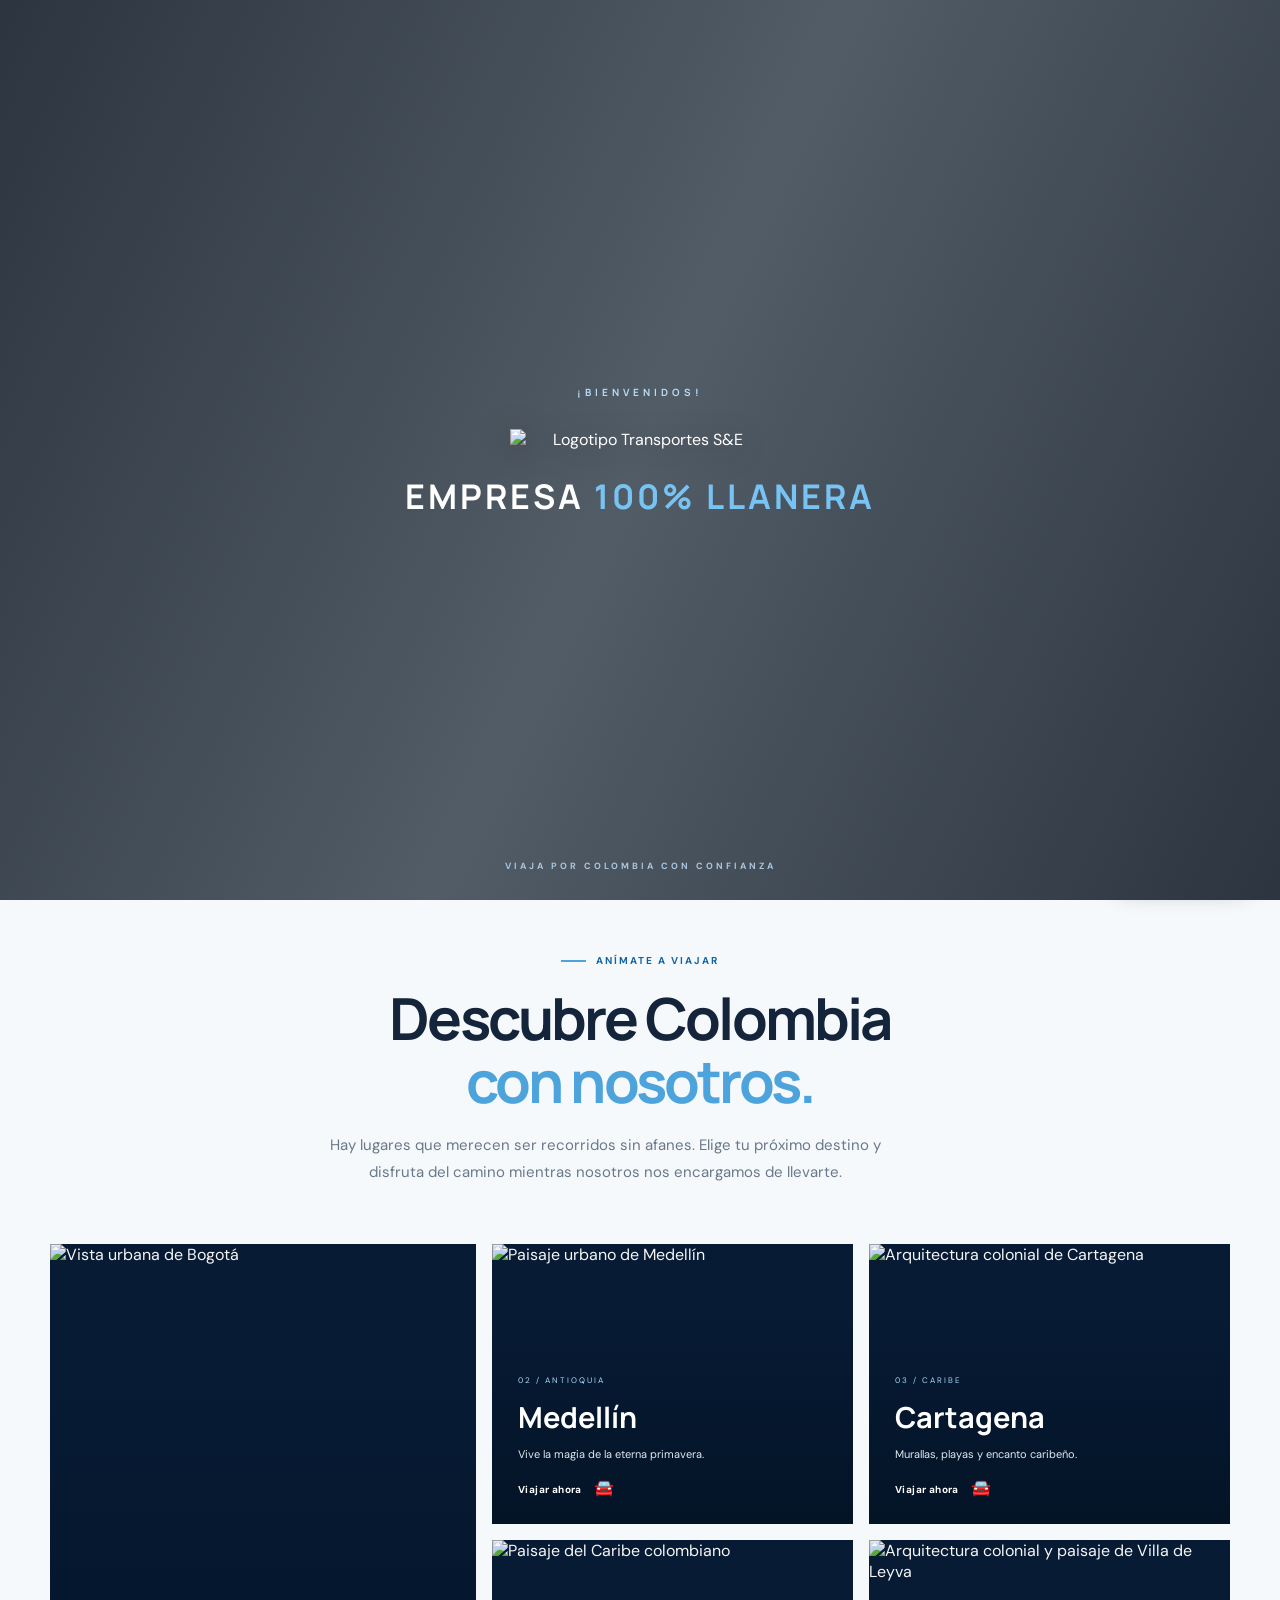
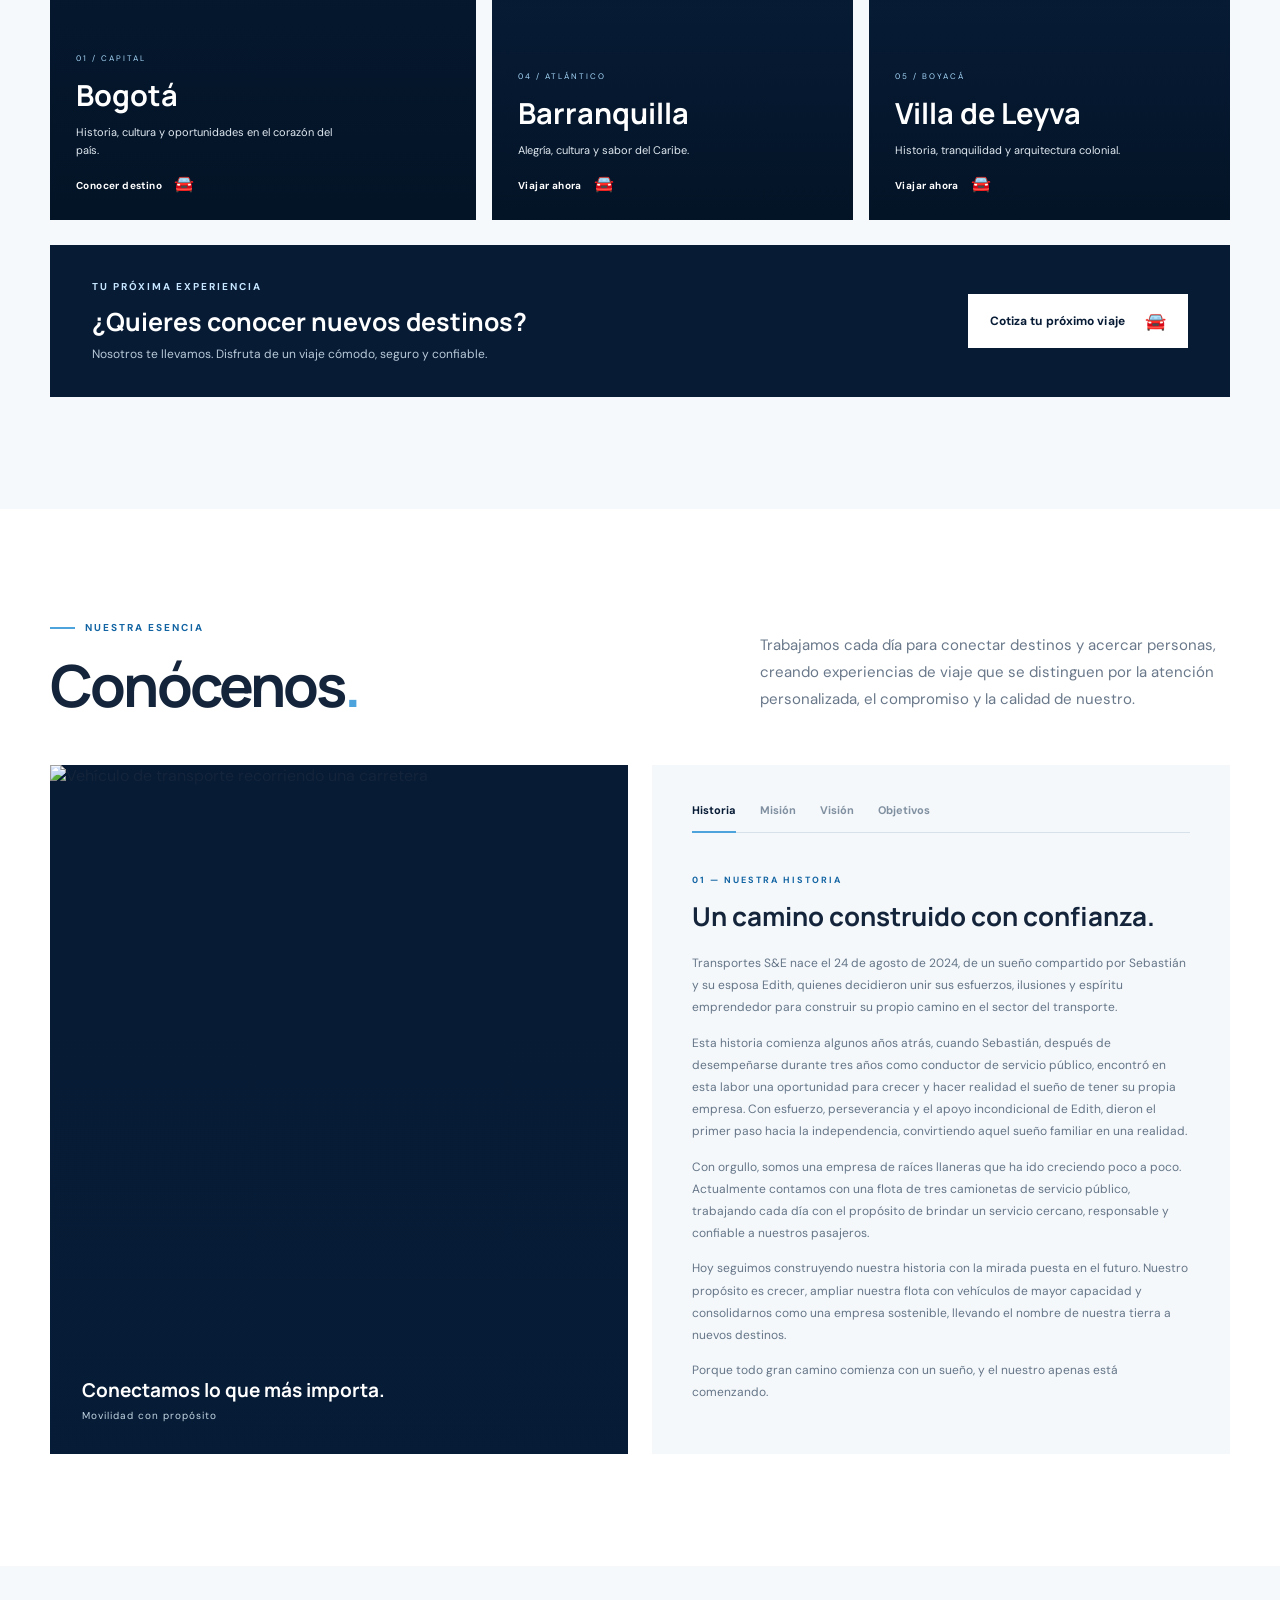
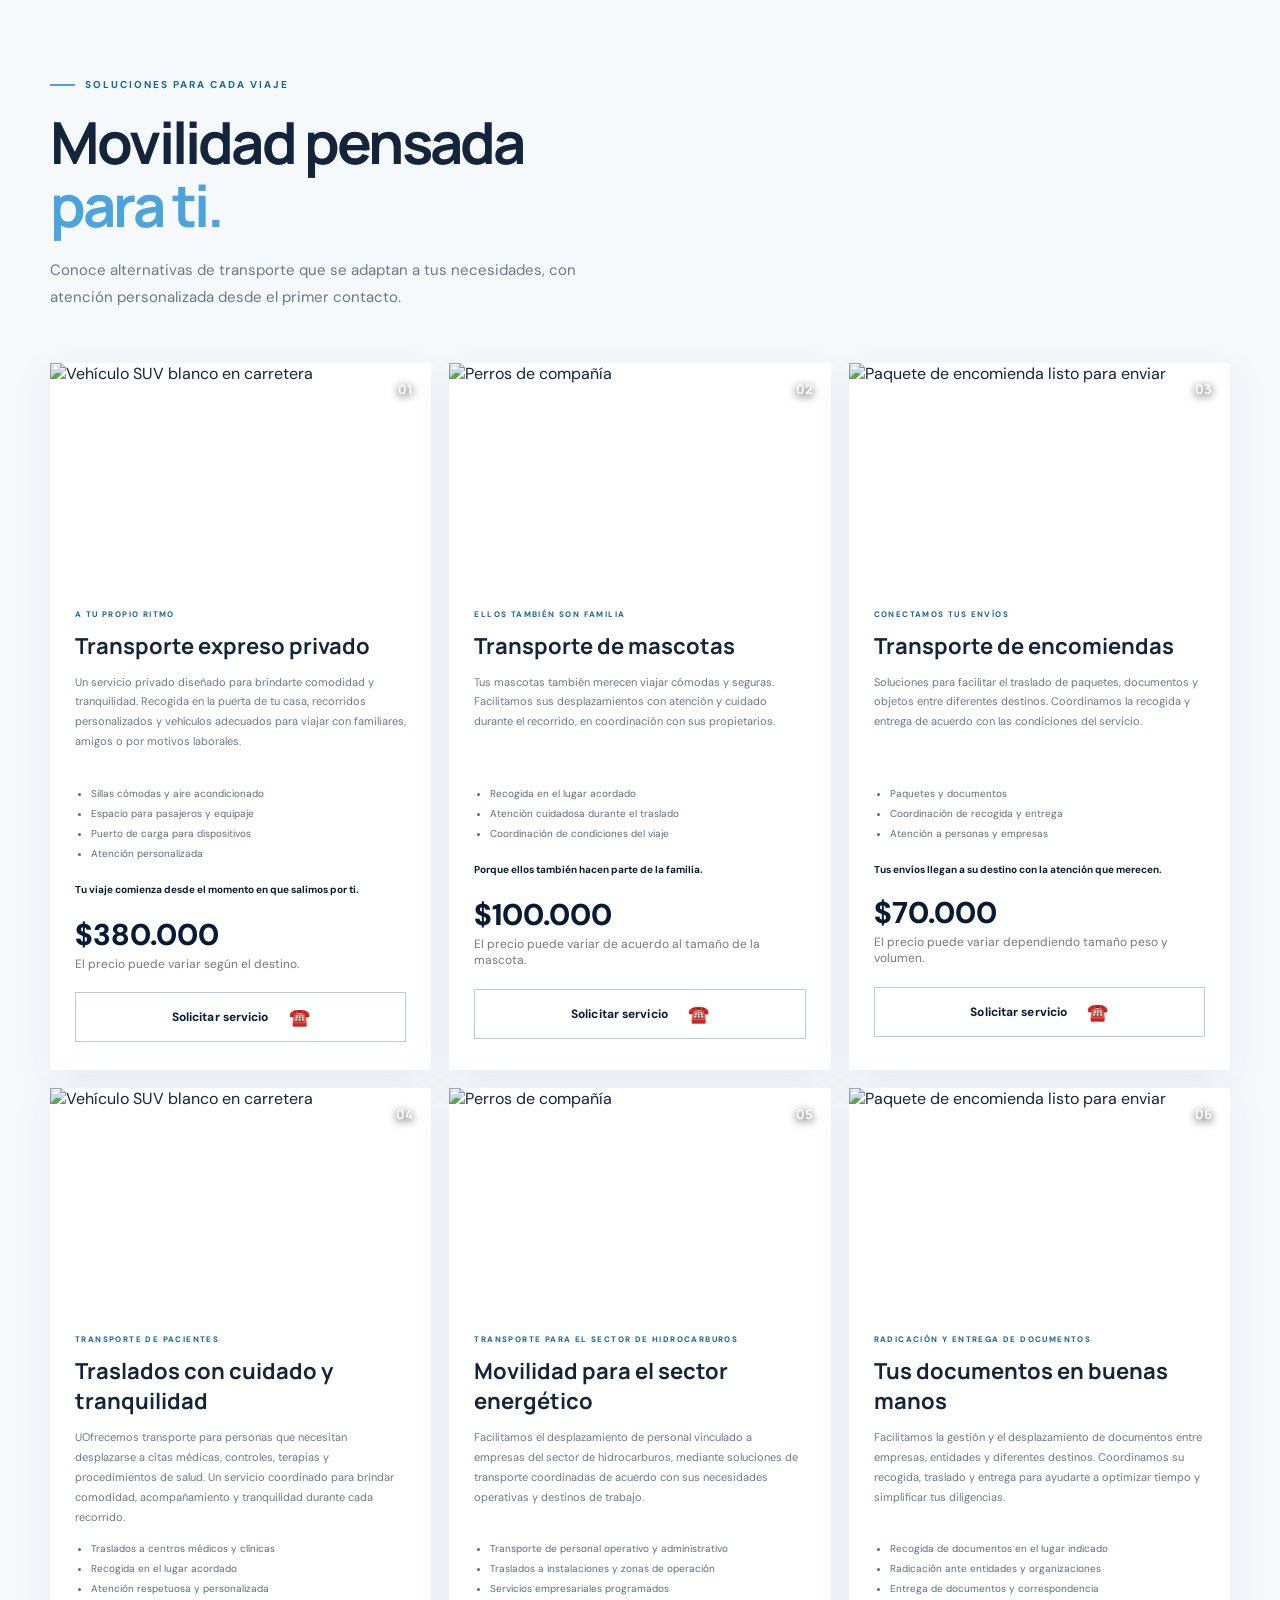
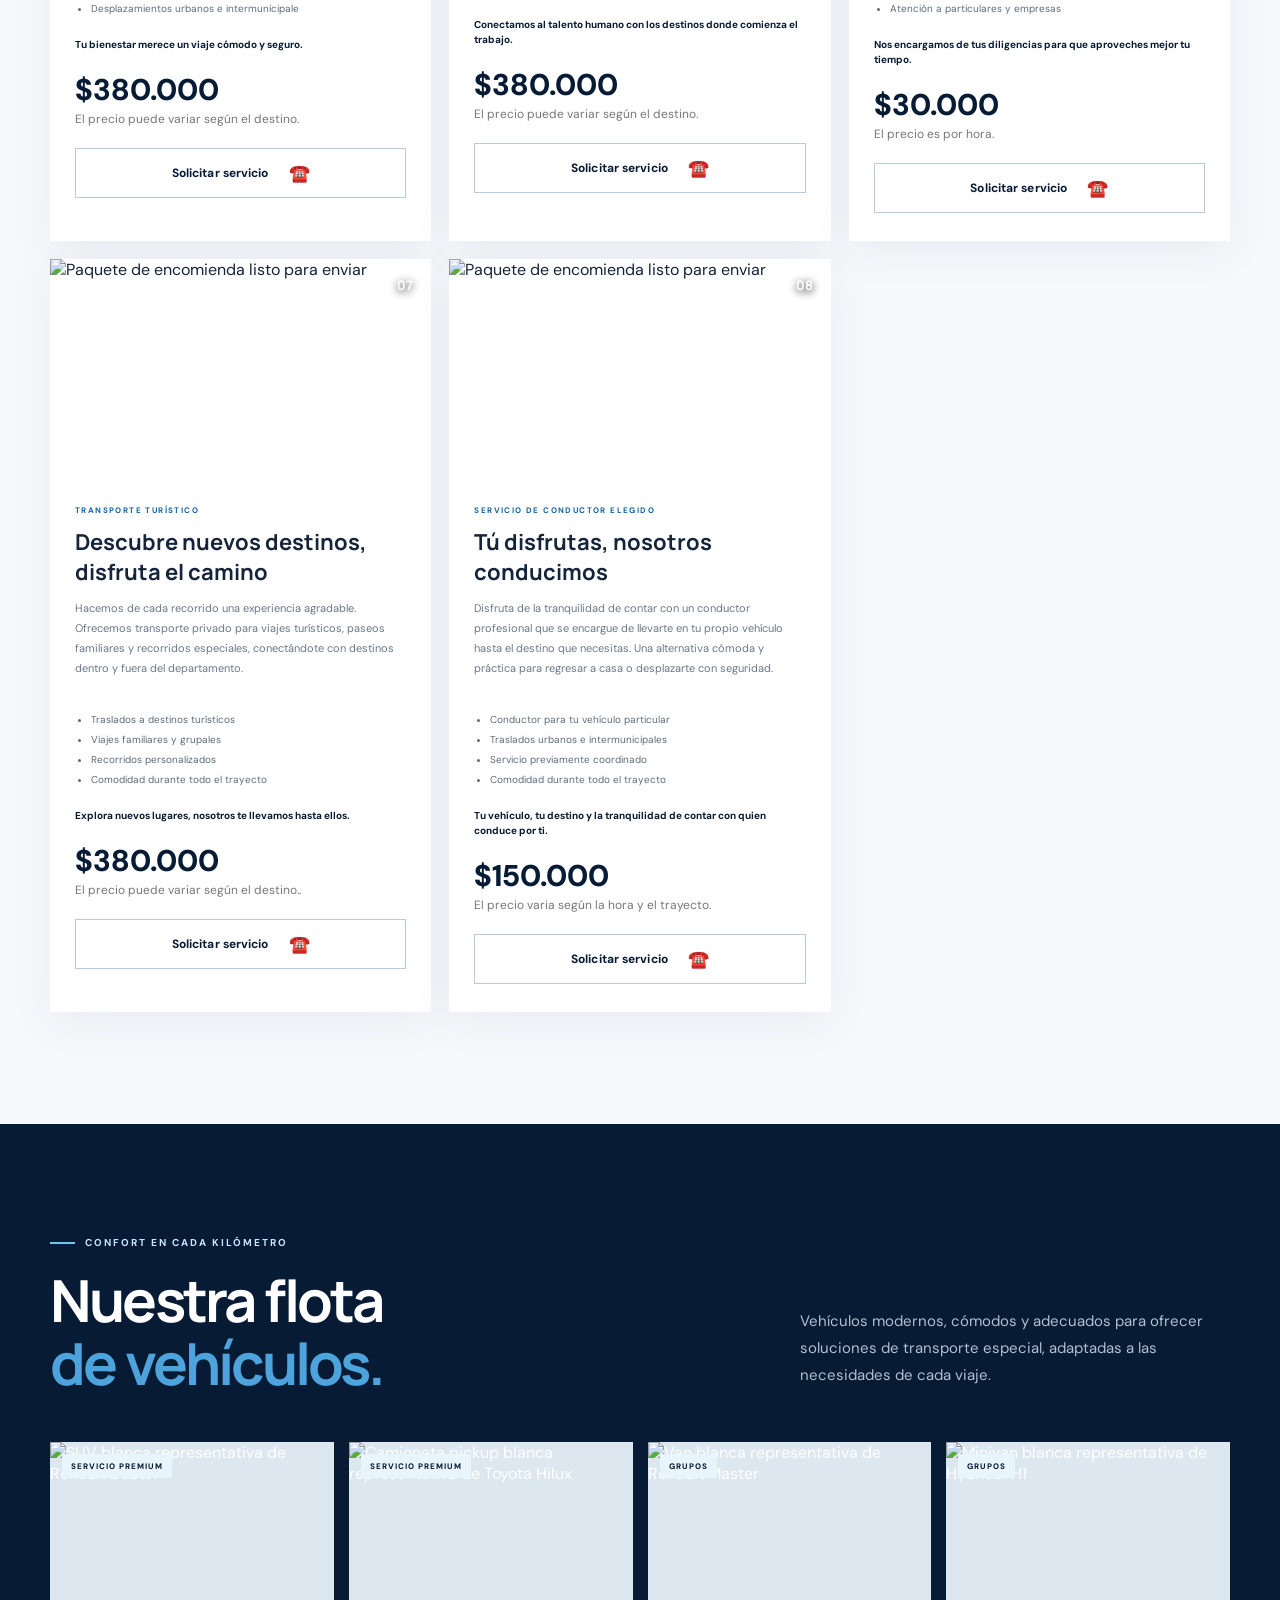
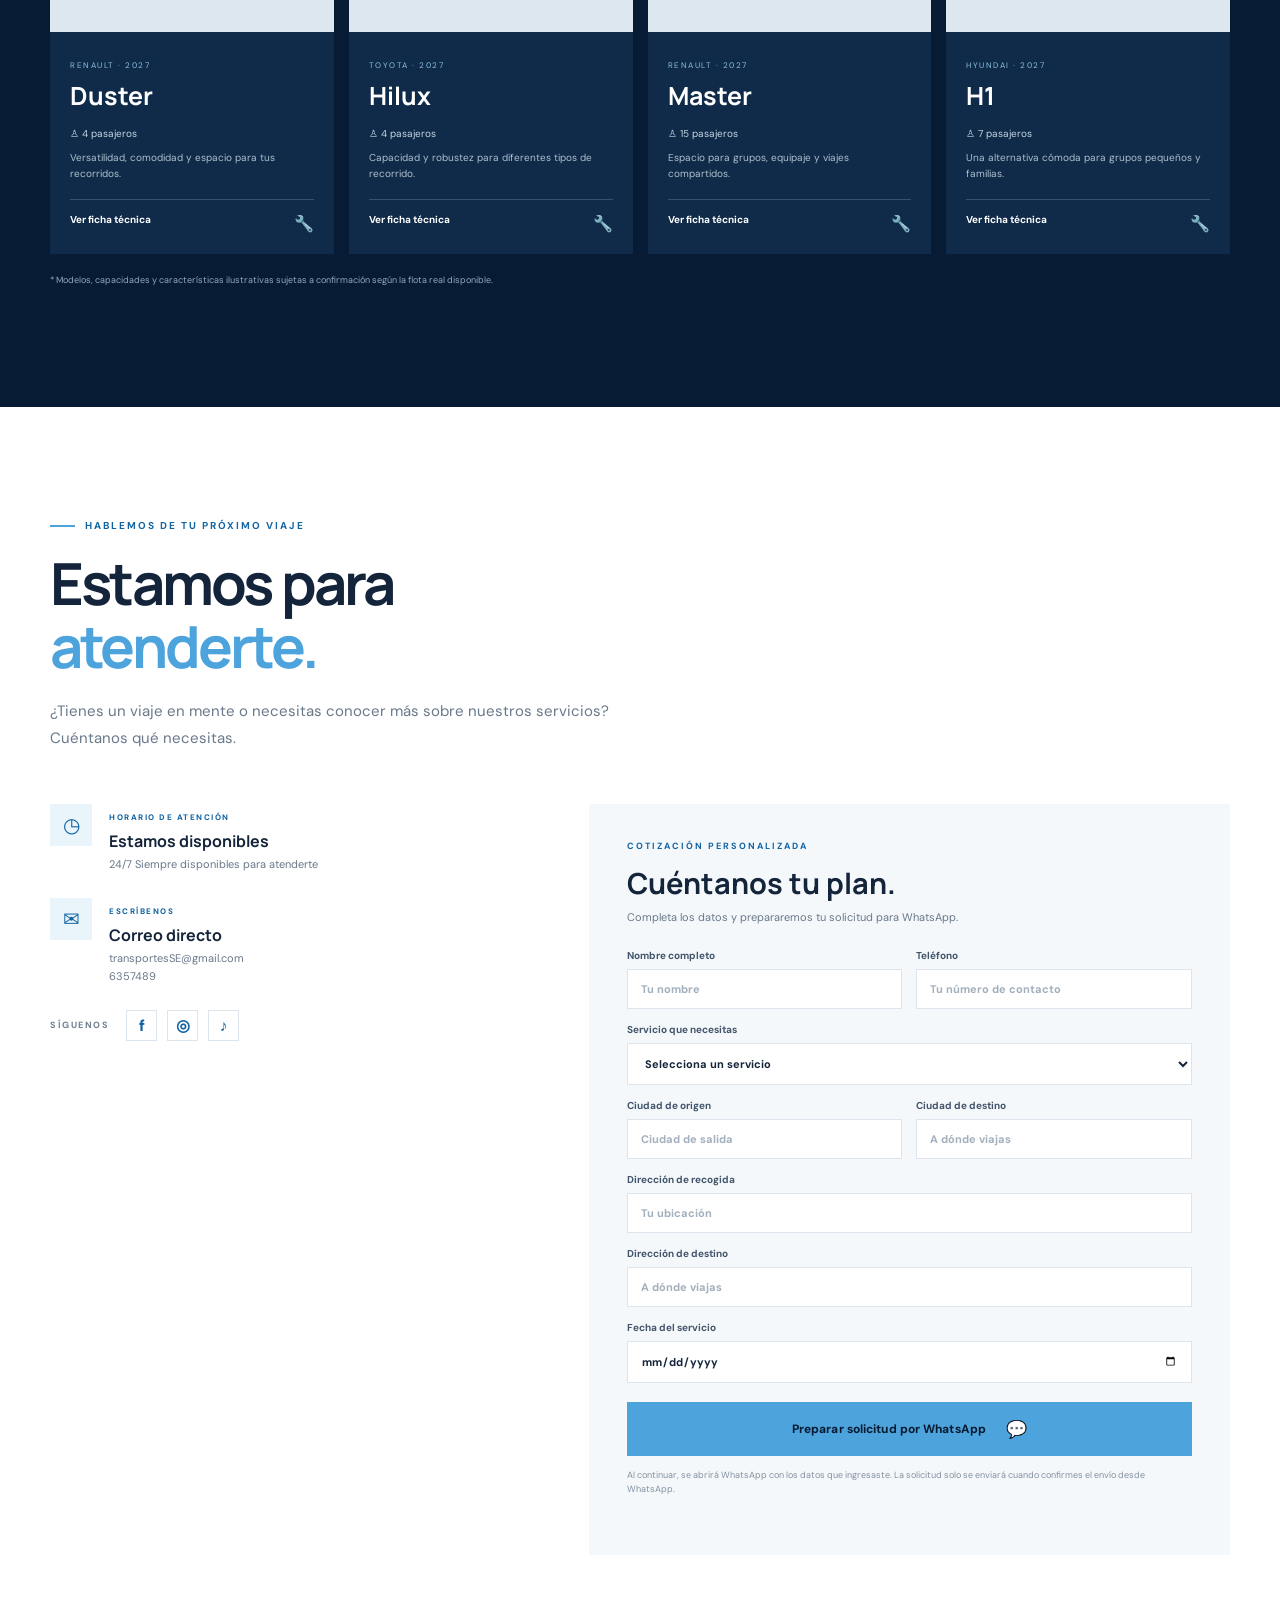
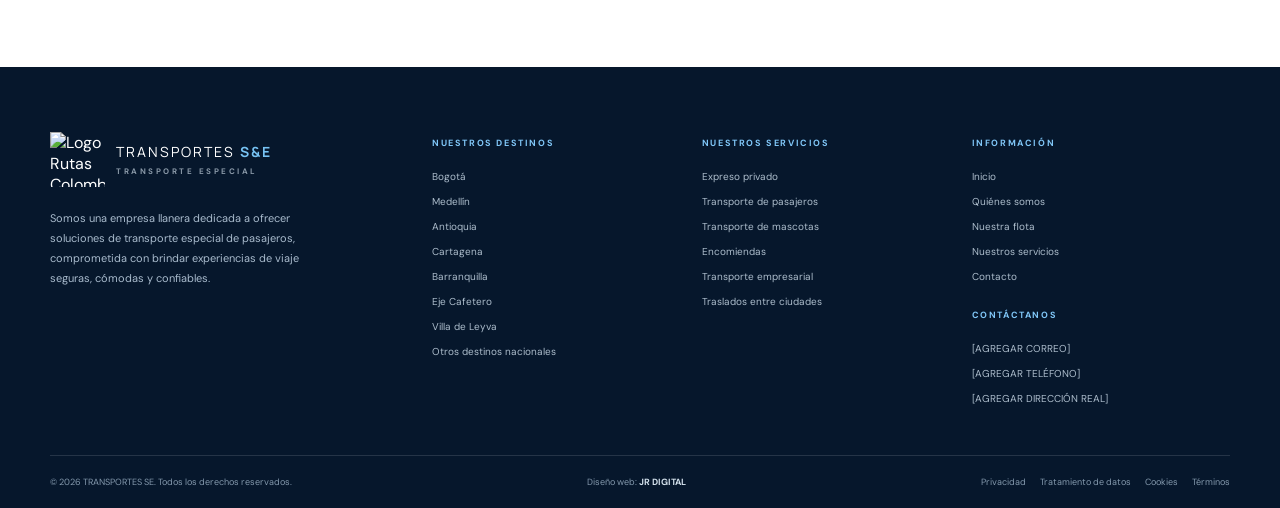
==== index.html @ a955494e "Update index.html" ====
<!DOCTYPE html>
<html lang="es">
<head>
  <meta charset="UTF-8">
  <meta name="viewport" content="width=device-width, initial-scale=1.0">
  <meta name="description" content="Transporte especial de pasajeros en Colombia. Viaja con confianza, comodidad y seguridad.">
  <meta name="theme-color" content="#071b35">
  <title>Transporte S&E</title>
  <link rel="preconnect" href="https://fonts.googleapis.com">
  <link rel="preconnect" href="https://fonts.gstatic.com" crossorigin>
  <link href="https://fonts.googleapis.com/css2?family=DM+Sans:wght@400;500;600;700&family=Manrope:wght@400;500;600;700;800&display=swap" rel="stylesheet">
  <link rel="stylesheet" href="styles.css">
  <link rel="icon" type="image/png" href="https://xatimg.com/image/WVDgoiFvehLZ.png">
</head>
<body>


<!-- PANTALLA DE BIENVENIDA -->
<div class="welcome-screen" id="welcomeScreen" aria-label="Bienvenida">
    <div class="welcome-bg"></div>
    <div class="welcome-shade"></div>

    <div class="welcome-content">

        <span class="welcome-kicker">¡BIENVENIDOS!</span>

        <!-- LOGOTIPO DE LA EMPRESA -->
        <img
            src="https://xatimg.com/image/WVDgoiFvehLZ.png"
            alt="Logotipo Transportes S&E"
            class="welcome-logo"
        >

        <!-- IDENTIDAD EMPRESARIAL -->
        <h2 class="welcome-company">
            EMPRESA <b>100% LLANERA</b>
        </h2>

    </div>

    <div class="welcome-bottom">
        VIAJA POR COLOMBIA CON CONFIANZA
    </div>
</div>

  <header class="site-header">
    <a class="brand" href="#inicio" aria-label="Rutas Colombia, inicio">
      <img src="https://xatimg.com/image/WVDgoiFvehLZ.png" alt="Logo Transportes S&E"class="brand-logo">
      <span class="brand-name">TRASPORTES <b>S&E</b><small>Su elección para viajar seguro.</small></span>
    </a>
    <button class="menu-toggle" id="menuToggle" aria-label="Abrir menú" aria-expanded="false"><span></span><span></span><span></span></button>
    <nav class="main-nav" id="mainNav">
      <a href="#inicio" class="nav-link active">Inicio</a>
      <a href="#nosotros" class="nav-link">Quiénes somos</a>
      <a href="#servicios" class="nav-link">Tipos de servicios</a>
      <a href="#vehiculos" class="nav-link">Tipos de vehículos</a>
      <a href="#contacto" class="nav-link nav-contact">Contacto <span>↗</span></a>
    </nav>
  </header>

  <main>
    <!-- HERO / INICIO -->
    <section class="page-section hero-section" id="inicio">
      
      <div class="hero-image hero-image-one"></div>

<div class="hero-image hero-image-two"></div><div class="hero-overlay"></div>

      <div class="container hero-content reveal">

        <div class="eyebrow light"><span></span> TU VIAJE COMIENZA AQUÍ</div>

        <h1>Tu camino,<br><em>nuestra responsabilidad.</em></h1>

        <p class="hero-lead">Siempre en ruta.</p>

        <p class="hero-copy">Ofrecemos soluciones de transporte especial puerta a puerta para empresas, 
          familias, grupos y viajeros. Conectamos destinos en Colombia brindando comodidad, seguridad y 
          un servicio personalizado, donde cada viaje comienza con una buena atención y la confianza de 
          estar en buenas manos.</p>

        <div class="hero-actions">
          <a class="btn btn-primary" href="#destinos">Conoce nuestros destinos <span>🔎</span></a>
          <a class="btn btn-glass" href="#contacto">Solicita tu servicio</a>
        </div>
        <div class="hero-trust"><span>🫱🏻‍🫲🏼</span> Servicio personalizado <span>🛣️</span> Viajes nacionales <span>📞</span> Atención cercana</div>
      </div>
      <a class="scroll-cue" href="#destinos"><span></span> DESCUBRE MÁS</a>
    </section>

    <!-- DESTINOS -->
    <section class="section destinations-section" id="destinos">
      <div class="container">
        <div class="section-heading centered reveal">
          <div class="eyebrow"><span></span> ANÍMATE A VIAJAR</div>
          <h2>Descubre Colombia<br><em>con nosotros.</em></h2>
          <p>Hay lugares que merecen ser recorridos sin afanes. Elige tu próximo destino y disfruta del camino mientras nosotros nos encargamos de llevarte.</p>
        </div>
        <div class="destination-grid">
          <article class="destination-card tall reveal">
            <img src="https://xatimg.com/image/Zziz6USW870R.jpg" alt="Vista urbana de Bogotá" loading="lazy">
            <div class="destination-shade"></div><div class="destination-info"><span>01 / CAPITAL</span><h3>Bogotá</h3><p>Historia, cultura y oportunidades en el corazón del país.</p><button class="text-link quote-destination" data-destination="Bogotá">Conocer destino <b>🚘</b></button></div>
          </article>
          <article class="destination-card reveal">
            <img src="https://xatimg.com/image/Mh7Zdm8WbF4F.png" alt="Paisaje urbano de Medellín" loading="lazy">
            <div class="destination-shade"></div><div class="destination-info"><span>02 / ANTIOQUIA</span><h3>Medellín</h3><p>Vive la magia de la eterna primavera.</p><button class="text-link quote-destination" data-destination="Medellín">Viajar ahora <b>🚘</b></button></div>
          </article>
          <article class="destination-card reveal">
            <img src="https://xatimg.com/image/1W4Td0bIsSRa.jpg" alt="Arquitectura colonial de Cartagena" loading="lazy">
            <div class="destination-shade"></div><div class="destination-info"><span>03 / CARIBE</span><h3>Cartagena</h3><p>Murallas, playas y encanto caribeño.</p><button class="text-link quote-destination" data-destination="Cartagena">Viajar ahora <b>🚘</b></button></div>
          </article>
          <article class="destination-card reveal">
            <img src="https://xatimg.com/image/2CeBm29fE4Ci.jpg" alt="Paisaje del Caribe colombiano" loading="lazy">
            <div class="destination-shade"></div><div class="destination-info"><span>04 / ATLÁNTICO</span><h3>Barranquilla</h3><p>Alegría, cultura y sabor del Caribe.</p><button class="text-link quote-destination" data-destination="Barranquilla">Viajar ahora <b>🚘</b></button></div>
          </article>
          <article class="destination-card reveal">
            <img src="https://xatimg.com/image/del5YVvgX8Ok.jpg" alt="Arquitectura colonial y paisaje de Villa de Leyva" loading="lazy">
            <div class="destination-shade"></div><div class="destination-info"><span>05 / BOYACÁ</span><h3>Villa de Leyva</h3><p>Historia, tranquilidad y arquitectura colonial.</p><button class="text-link quote-destination" data-destination="Villa de Leyva">Viajar ahora <b>🚘</b></button></div>
          </article>
        </div>
        <div class="destination-cta reveal"><div><span class="eyebrow light">TU PRÓXIMA EXPERIENCIA</span><h3>¿Quieres conocer nuevos destinos?</h3><p>Nosotros te llevamos. Disfruta de un viaje cómodo, seguro y confiable.</p></div><a class="btn btn-white" href="#contacto">Cotiza tu próximo viaje <span>🚘</span></a></div>
      </div>
    </section>

    <!-- QUIENES SOMOS -->
    <section class="section about-section" id="nosotros">
      <div class="container">
        <div class="about-top reveal">
          <div><div class="eyebrow"><span></span> NUESTRA ESENCIA</div><h2>Conócenos<span class="blue-dot">.</span></h2></div>
          <p>Trabajamos cada día para conectar destinos y acercar personas, creando experiencias de viaje que se distinguen por la atención personalizada, el compromiso y la calidad de nuestro.</p>
        </div>
        <div class="about-layout">
          <div class="about-photo reveal"><img src="https://xatimg.com/image/7KNiLnvp2cQC.jpg" alt="Vehículo de transporte recorriendo una carretera" loading="lazy"><div class="photo-caption"><b>Conectamos lo que más importa.</b><span>Movilidad con propósito</span></div></div>
          <div class="about-panel reveal">
            <div class="tab-list" role="tablist" aria-label="Información de la empresa">
              <button class="about-tab active" data-tab="historia" role="tab" aria-selected="true">Historia</button>
              <button class="about-tab" data-tab="mision" role="tab" aria-selected="false">Misión</button>
              <button class="about-tab" data-tab="vision" role="tab" aria-selected="false">Visión</button>
              <button class="about-tab" data-tab="objetivos" role="tab" aria-selected="false">Objetivos</button>
            </div>
            <div class="tab-content" id="aboutContent" aria-live="polite">
              <span class="content-index">01 — NUESTRA HISTORIA</span><h3>Un camino construido con confianza.</h3>
              <p>

<p>Transportes S&E nace el 24 de agosto de 2024, de un sueño compartido por Sebastián y su esposa Edith, quienes
   decidieron unir sus esfuerzos, ilusiones y espíritu emprendedor para construir su propio camino en el sector del transporte.</p>

<p>Esta historia comienza algunos años atrás, cuando Sebastián, después de desempeñarse durante tres años como
   conductor de servicio público, encontró en esta labor una oportunidad para crecer y hacer realidad el sueño de tener su propia empresa.
    Con esfuerzo, perseverancia y el apoyo incondicional de Edith, dieron el primer paso hacia la independencia, convirtiendo aquel sueño familiar en una realidad.</p>

<p>Con orgullo, somos una empresa de raíces llaneras que ha ido creciendo poco a poco. Actualmente contamos con una flota de tres camionetas 
  de servicio público, trabajando cada día con el propósito de brindar un servicio cercano, responsable y confiable a nuestros pasajeros.</p>

<p>Hoy seguimos construyendo nuestra historia con la mirada puesta en el futuro. Nuestro propósito es crecer, ampliar nuestra flota con
   vehículos de mayor capacidad y consolidarnos como una empresa sostenible, llevando el nombre de nuestra tierra a nuevos destinos.</p>


<p>Porque todo gran camino comienza con un sueño, y el nuestro apenas está comenzando.</p>
              
        </div>
      </div>
    </section>

    <!-- SERVICIOS -->
    <section class="section services-section" id="servicios">
      <div class="container">
        <div class="section-heading reveal"><div class="eyebrow"><span></span> SOLUCIONES PARA CADA VIAJE</div><h2>Movilidad pensada<br><em>para ti.</em></h2><p>Conoce alternativas de transporte que se adaptan a tus necesidades, con atención personalizada desde el primer contacto.</p></div>
        <div class="service-grid">


          <!-- Transporte expreso privado --> 
          <article class="service-card reveal">
            <div class="service-image">
            <img src="https://xatimg.com/image/3UiVpe23JPLN.jpg" alt="Vehículo SUV blanco en carretera" loading="lazy">
            <span class="service-number">01</span></div><div class="service-body">
            <span class="eyebrow">A TU PROPIO RITMO</span>
            <h3>Transporte expreso privado</h3>
            <p>Un servicio privado diseñado para brindarte comodidad y tranquilidad. Recogida en la puerta de tu casa, 
              recorridos personalizados y vehículos adecuados para viajar con familiares, amigos o por motivos laborales.</p><ul>
            <li>Sillas cómodas y aire acondicionado</li>
            <li>Espacio para pasajeros y equipaje</li>
            <li>Puerto de carga para dispositivos</li>
            <li>Atención personalizada</li>
            </ul><b class="service-phrase">Tu viaje comienza desde el momento en que salimos por ti.</b>
           <div class="service-price">
           <strong>$380.000</strong>
           <small>El precio puede variar según el destino.</small>
           </div>
          <button class="btn btn-outline service-quote"data-service="Transporte expreso privado">Solicitar servicio <span>☎️</span>
          </button></div></article>
          
          <!-- Transporte de mascotas --> 
          <article class="service-card reveal">
          <div class="service-image"><img src="https://xatimg.com/image/zCLmzZ6MEbJJ.jpg" alt="Perros de compañía" loading="lazy">
          <span class="service-number">02</span></div><div class="service-body">
          <span class="eyebrow">ELLOS TAMBIÉN SON FAMILIA</span>
          <h3>Transporte de mascotas</h3>
          <p>Tus mascotas también merecen viajar cómodas y seguras. Facilitamos sus desplazamientos con atención y cuidado durante 
              el recorrido, en coordinación con sus propietarios.</p><ul><li>Recogida en el lugar acordado</li>

          <li>Atención cuidadosa durante el traslado</li>
          <li>Coordinación de condiciones del viaje</li>
          </ul><b class="service-phrase">Porque ellos también hacen parte de la familia.</b>
          <div class="service-price">
          <strong>$100.000</strong>
          <small>El precio puede variar de acuerdo al tamaño de la mascota.</small>
          </div>
          <button class="btn btn-outline service-quote" data-service="Transporte especial para mascotas">Solicitar servicio <span>☎️</span>
          </button></div></article>

          <!-- Transporte de encomiendas -->

          <article class="service-card reveal">
          <div class="service-image"><img src="https://xatimg.com/image/TKSiSBnQoG3D.jpg" alt="Paquete de encomienda listo para enviar" loading="lazy">
          <span class="service-number">03</span></div><div class="service-body">
          <span class="eyebrow">CONECTAMOS TUS ENVÍOS</span>
          <h3>Transporte de encomiendas</h3>
          <p>Soluciones para facilitar el traslado de paquetes, documentos y objetos entre diferentes destinos. Coordinamos la 
          recogida y entrega de acuerdo con las condiciones del servicio.</p>
          <ul><li>Paquetes y documentos</li><li>Coordinación de recogida y entrega</li>
          <li>Atención a personas y empresas</li></ul>
            
          <b class="service-phrase">Tus envíos llegan a su destino con la atención
           que merecen.<div class="service-price">
          <strong>$70.000</strong>
          <small>El precio puede variar dependiendo tamaño peso y volumen.</small>
          </div>
          </b><button class="btn btn-outline service-quote" data-service="Transporte de encomiendas">Solicitar servicio <span>☎️</span>
          </button></div></article>

          <!-- TRANSPORTE DE PACIENTES -->
        
          <article class="service-card reveal">
          <div class="service-image"><img src="https://xatimg.com/image/HvjuRLsZFRQN.jpg" alt="Vehículo SUV blanco en carretera" loading="lazy">
          <span class="service-number">04</span></div><div class="service-body">
          <span class="eyebrow">TRANSPORTE DE PACIENTES</span>
          <h3>Traslados con cuidado y tranquilidad</h3>
          <p>UOfrecemos transporte para personas que necesitan desplazarse a citas médicas, controles, terapias y procedimientos de salud. 
            Un servicio coordinado para brindar comodidad, acompañamiento y tranquilidad durante cada recorrido.</p>

          <ul><li>Traslados a centros médicos y clínicas</li>
          <li>Recogida en el lugar acordado</li>
          <li>Atención respetuosa y personalizada</li>
          <li>Desplazamientos urbanos e intermunicipale</li>
          </ul><b class="service-phrase">Tu bienestar merece un viaje cómodo y seguro.</b>
          <div class="service-price">
          <strong>$380.000</strong>
          <small>El precio puede variar según el destino.</small>
          </div>
          <button class="btn btn-outline service-quote" data-service="Transporte de pacientes">Solicitar servicio <span>☎️</span>
          </button></div></article>
          
          
          <!-- TRANSPORTE PARA EL SECTOR DE HIDROCARBUROS -->
          
          <article class="service-card reveal"><div class="service-image">
          <img src="https://xatimg.com/image/KvLiXauBMbo9.jpg" alt="Perros de compañía" loading="lazy">
          <span class="service-number">05</span></div><div class="service-body">
          <span class="eyebrow">TRANSPORTE PARA EL SECTOR DE HIDROCARBUROS</span>
          <h3>Movilidad para el sector energético</h3>
          <p>Facilitamos el desplazamiento de personal vinculado a empresas del sector de hidrocarburos, mediante soluciones
             de transporte coordinadas de acuerdo con sus necesidades operativas y destinos de trabajo.</p>
            
          <ul><li>Transporte de personal operativo y administrativo</li>
          <li>Traslados a instalaciones y zonas de operación</li>
          <li>Servicios empresariales programados</li>
          </ul><b class="service-phrase">Conectamos al talento humano con los destinos donde comienza el trabajo.</b>
          <div class="service-price">
           <strong>$380.000</strong>
           <small>El precio puede variar según el destino.</small>
           </div>
          <button class="btn btn-outline service-quote" data-service="Transporte especial para mascotas">Solicitar servicio <span>☎️</span>
          </button></div></article>
          
          <!-- RADICACIÓN Y ENTREGA DE DOCUMENTOS -->
          
          <article class="service-card reveal"><div class="service-image">
          <img src="https://xatimg.com/image/FuIENnRDX2m7.jpg" alt="Paquete de encomienda listo para enviar" loading="lazy">
          <span class="service-number">06</span></div><div class="service-body">
          <span class="eyebrow">RADICACIÓN Y ENTREGA DE DOCUMENTOS</span>
          <h3>Tus documentos en buenas manos</h3>
          <p>Facilitamos la gestión y el desplazamiento de documentos entre empresas, entidades y diferentes destinos. 
            Coordinamos su recogida, traslado y entrega para ayudarte a optimizar tiempo y simplificar tus diligencias.</p>
          
          <ul><li>Recogida de documentos en el lugar indicado</li>
          <li>Radicación ante entidades y organizaciones</li>
          <li>Entrega de documentos y correspondencia</li>
          <li>Atención a particulares y empresas</li>
          </ul><b class="service-phrase">Nos encargamos de tus diligencias para que aproveches mejor tu tiempo.</b>
          <div class="service-price">
          <strong>$30.000</strong>
          <small>El precio es por hora.</small>
          </div>
          <button class="btn btn-outline service-quote" data-service="Transporte de encomiendas">Solicitar servicio <span>☎️</span>
          </button></div></article>
        
                  <!-- TRANSPORTE TURÍSTICO -->
          
          <article class="service-card reveal"><div class="service-image">
          <img src="https://xatimg.com/image/dxdmXClRKVqC.jpg" alt="Paquete de encomienda listo para enviar" loading="lazy">
          <span class="service-number">07</span></div><div class="service-body">
          <span class="eyebrow">TRANSPORTE TURÍSTICO</span>
          <h3>Descubre nuevos destinos, disfruta el camino</h3>
          <P>Hacemos de cada recorrido una experiencia agradable. Ofrecemos transporte privado para viajes turísticos, 
            paseos familiares y recorridos especiales, conectándote con destinos dentro y fuera del departamento.</p>
          
          <ul><li>Traslados a destinos turísticos</li>
          <li>Viajes familiares y grupales</li>
          <li>Recorridos personalizados</li>
          <li>Comodidad durante todo el trayecto</li>
          </ul><b class="service-phrase">Explora nuevos lugares, nosotros te llevamos hasta ellos.</b>
          <div class="service-price">
          <strong>$380.000</strong>
          <small>El precio puede variar según el destino..</small>
          </div>
          <button class="btn btn-outline service-quote" data-service="Transporte de encomiendas">Solicitar servicio <span>☎️</span>
          </button></div></article>
        
        
                  <!-- SERVICIO DE CONDUCTOR ELEGIDO -->
          
          <article class="service-card reveal"><div class="service-image">
          <img src="https://xatimg.com/image/MolW5XOgV16z.jpg" alt="Paquete de encomienda listo para enviar" loading="lazy">
          <span class="service-number">08</span></div><div class="service-body">
          <span class="eyebrow">SERVICIO DE CONDUCTOR ELEGIDO</span>
          <h3>Tú disfrutas, nosotros conducimos</h3>
          <P>Disfruta de la tranquilidad de contar con un conductor profesional que se encargue de llevarte en tu propio 
            vehículo hasta el destino que necesitas. Una alternativa cómoda y práctica para regresar a casa o desplazarte con seguridad.</p>
          
          <ul><li>Conductor para tu vehículo particular</li>
          <li>Traslados urbanos e intermunicipales</li>
          <li>Servicio previamente coordinado</li>
          <li>Comodidad durante todo el trayecto</li>
          </ul><b class="service-phrase">Tu vehículo, tu destino y la tranquilidad de contar con quien conduce por ti.</b>
          <div class="service-price">
          <strong>$150.000</strong>
          <small>El precio varia según la hora y el trayecto.</small>
          </div>
          <button class="btn btn-outline service-quote" data-service="Transporte de encomiendas">Solicitar servicio <span>☎️</span>
          </button></div></article>
        

        </div>
      </div>
    </section>

    <!-- VEHICULOS -->
    <section class="section fleet-section" id="vehiculos">
      <div class="container">
        <div class="fleet-heading reveal"><div><div class="eyebrow light"><span></span> CONFORT EN CADA KILÓMETRO</div><h2>Nuestra flota<br><em>de vehículos.</em></h2></div><p>Vehículos modernos, cómodos y adecuados para ofrecer soluciones de transporte especial, adaptadas a las necesidades de cada viaje.</p></div>
        <div class="fleet-grid">
          <article class="vehicle-card reveal"><div class="vehicle-image"><img src="https://xatimg.com/image/XqQYrVjYlXHR.jpg" alt="SUV blanca representativa de Renault Duster" loading="lazy"><span class="vehicle-tag">SERVICIO PREMIUM</span></div><div class="vehicle-info"><div><span>RENAULT · 2027</span><h3>Duster</h3></div><div class="vehicle-capacity">♙ 4 pasajeros</div><p>Versatilidad, comodidad y espacio para tus recorridos.</p><button class="vehicle-more" data-vehicle="duster">Ver ficha técnica <b>🔧</b></button></div></article>
          <article class="vehicle-card reveal"><div class="vehicle-image"><img src="https://xatimg.com/image/IP9hvydvCCc3.jpg" alt="Camioneta pickup blanca representativa de Toyota Hilux" loading="lazy"><span class="vehicle-tag">SERVICIO PREMIUM</span></div><div class="vehicle-info"><div><span>TOYOTA · 2027</span><h3>Hilux</h3></div><div class="vehicle-capacity">♙ 4 pasajeros</div><p>Capacidad y robustez para diferentes tipos de recorrido.</p><button class="vehicle-more" data-vehicle="hilux">Ver ficha técnica <b>🔧</b></button></div></article>
          <article class="vehicle-card reveal"><div class="vehicle-image"><img src="https://xatimg.com/image/vkULhetbG4WP.jpg" alt="Van blanca representativa de Renault Master" loading="lazy"><span class="vehicle-tag">GRUPOS</span></div><div class="vehicle-info"><div><span>RENAULT · 2027</span><h3>Master</h3></div><div class="vehicle-capacity">♙ 15 pasajeros</div><p>Espacio para grupos, equipaje y viajes compartidos.</p><button class="vehicle-more" data-vehicle="master">Ver ficha técnica <b>🔧</b></button></div></article>
          <article class="vehicle-card reveal"><div class="vehicle-image"><img src="https://xatimg.com/image/mza3RMBucjci.jpg" alt="Minivan blanca representativa de Hyundai H1" loading="lazy"><span class="vehicle-tag">GRUPOS</span></div><div class="vehicle-info"><div><span>HYUNDAI · 2027</span><h3>H1</h3></div><div class="vehicle-capacity">♙ 7 pasajeros</div><p>Una alternativa cómoda para grupos pequeños y familias.</p><button class="vehicle-more" data-vehicle="h1">Ver ficha técnica <b>🔧</b></button></div></article>
        </div>
        <p class="fleet-note">* Modelos, capacidades y características ilustrativas sujetas a confirmación según la flota real disponible.</p>
      </div>
    </section>

    <!-- CONTACTO -->
    <section class="section contact-section" id="contacto">
      <div class="container">
        <div class="section-heading reveal"><div class="eyebrow"><span></span> HABLEMOS DE TU PRÓXIMO VIAJE</div><h2>Estamos para<br><em>atenderte.</em></h2><p>¿Tienes un viaje en mente o necesitas conocer más sobre nuestros servicios? Cuéntanos qué necesitas.</p></div>
        <div class="contact-layout">
          <div class="contact-details reveal">
            
            <div class="contact-card"><span class="contact-icon">◷</span><div><small>HORARIO DE ATENCIÓN</small><h3>Estamos disponibles</h3><p data-config="hours">24/7 Siempre disponibles para atenderte</p></div></div>
            <div class="contact-card"><span class="contact-icon">✉</span><div><small>ESCRÍBENOS</small><h3>Correo directo</h3><p data-config="">transportesSE@gmail.com</p><p data-config="">6357489</p></div></div>
            
            <div class="social-links"><span>SÍGUENOS</span><a data-social="facebook" href="#" aria-label="Facebook">f</a><a data-social="instagram" href="#" aria-label="Instagram">◎</a><a data-social="tiktok" href="#" aria-label="TikTok">♪</a></div>
          </div>
          <form class="quote-form reveal" id="quoteForm" novalidate>
            <div class="form-heading"><span class="eyebrow">COTIZACIÓN PERSONALIZADA</span><h3>Cuéntanos tu plan.</h3><p>Completa los datos y prepararemos tu solicitud para WhatsApp.</p></div>
            
            <div class="form-row"><label>Nombre completo<input name="name" type="text" placeholder="Tu nombre" required minlength="3"></label><label>Teléfono<input name="phone" type="tel" placeholder="Tu número de contacto" required></label></div>
            
            <label>Servicio que necesitas<select name="service" required><option value="">Selecciona un servicio</option>
              <option>Transporte expreso privado</option>
              <option>Transporte especial para mascotas</option>
              <option>Transporte de encomiendas</option>
              <option>Transporte de pacientes</option>
              <option>Radicación y entrega de documentos</option>
              <option>Transporte de turistico</option>
              <option>Servicio de conductor elegido</option>
              <option>Transporte empresarial</option>
              <option>Otro servicio</option></select></label>
              
            <div class="form-row"><label>Ciudad de origen<input name="origin" type="text" placeholder="Ciudad de salida" required></label><label>Ciudad de destino<input name="destination" type="text" placeholder="A dónde viajas" required></label></div>

            <label>Dirección de recogida<input name="direccion" type="text" placeholder="Tu ubicación" required></label>

            <label>Dirección de destino<input name="destination" type="text" placeholder="A dónde viajas" required></label>

            <label>Fecha del servicio<input name="date" type="date" required></label>

            <button class="btn btn-primary form-submit" type="submit">Preparar solicitud por WhatsApp <span>💬</span></button>
            
            <p class="form-disclaimer">Al continuar, se abrirá WhatsApp con los datos que ingresaste. La solicitud solo se enviará cuando confirmes el envío desde WhatsApp.</p>
           
            <p class="form-feedback" id="formFeedback" role="status"></p>
          </form>
        </div>
      </div>
    </section>
  </main>

  <!-- FOOTER -->
  <footer class="site-footer">
    <div class="container">
      <div class="footer-main">
<div class="footer-brand"><a class="brand brand-light" href="#inicio"><img src="https://xatimg.com/image/WVDgoiFvehLZ.png" alt="Logo Rutas Colombia" class="brand-logo"><span class="brand-name">TRANSPORTES <b>S&E</b><small>TRANSPORTE ESPECIAL</small></span></a><p>Somos una empresa llanera dedicada a ofrecer soluciones de transporte especial de pasajeros, comprometida con brindar experiencias de viaje seguras, cómodas y confiables.</p><small></small></div>        <div class="footer-column"><h4>NUESTROS DESTINOS</h4><a href="#destinos">Bogotá</a><a href="#destinos">Medellín</a><a href="#destinos">Antioquia</a><a href="#destinos">Cartagena</a><a href="#destinos">Barranquilla</a><a href="#destinos">Eje Cafetero</a><a href="#destinos">Villa de Leyva</a><a href="#destinos">Otros destinos nacionales</a></div>
        <div class="footer-column"><h4>NUESTROS SERVICIOS</h4><a href="#servicios">Expreso privado</a><a href="#servicios">Transporte de pasajeros</a><a href="#servicios">Transporte de mascotas</a><a href="#servicios">Encomiendas</a><a href="#servicios">Transporte empresarial</a><a href="#servicios">Traslados entre ciudades</a></div>
        <div class="footer-column"><h4>INFORMACIÓN</h4><a href="#inicio">Inicio</a><a href="#nosotros">Quiénes somos</a><a href="#vehiculos">Nuestra flota</a><a href="#servicios">Nuestros servicios</a><a href="#contacto">Contacto</a><h4 class="footer-subhead">CONTÁCTANOS</h4><span data-config="email">Correo empresarial</span><span data-config="phone">Teléfono empresarial</span><span data-config="address">Dirección pendiente</span></div>
      </div>
      <div class="footer-bottom"><span>© <span id="currentYear">2026</span> TRANSPORTES SE. Todos los derechos reservados.</span><span>Diseño web: <b> JR DIGITAL</b>
      </span><div class="legal-links"><a href="https://transportessye.vercel.app/privacidad.htm" class="legal-placeholder">Privacidad</a><a href="https://transportessye.vercel.app/tratamiento-datos.html" class="legal-placeholder">Tratamiento de datos</a><a href="https://transportessye.vercel.app/cookies.html" class="legal-placeholder">Cookies</a><a href="https://transportessye.vercel.app/terminos.html" class="legal-placeholder">Términos</a></div></div>
    </div>
  </footer>

  <!-- ASISTENTE FLOTANTE DE WHATSAPP -->
  <div class="whatsapp-widget">
    <div class="chat-panel" id="chatPanel" aria-hidden="true">
      <div class="chat-head"><div class="chat-avatar"><img src="https://xatimg.com/image/WVDgoiFvehLZ.png"></div><div><b>Transportes S&E</b><small>Asesor de servicio</small></div><button id="closeChat" aria-label="Cerrar chat">×</button></div>
      <div class="chat-body"><span class="chat-time">AHORA</span><div class="chat-bubble">¡Hola! Bienvenido a nuestra empresa de transporte.<br><br>Estamos aquí para ayudarte. ¿Deseas conocer nuestros servicios, consultar destinos o solicitar una cotización?</div>
        <button class="chat-option" data-chat="Hola, estoy interesado en conocer los servicios de transporte y quisiera recibir información sobre disponibilidad y tarifas.">Solicitar información <b>↗</b></button>
        <button class="chat-option" data-chat="Hola, quisiera cotizar un viaje. ¿Me pueden ayudar con disponibilidad y tarifas?">Cotizar un viaje <b>↗</b></button>
        <button class="chat-option" data-chat="Hola, quisiera hablar con un asesor de Rutas Colombia.">Hablar con un asesor <b>↗</b></button>
      </div>
    </div>
    <button class="whatsapp-button" id="whatsappButton" aria-label="Abrir asistente de WhatsApp"><span class="wa-icon"><img src="https://cdn-icons-png.flaticon.com/512/2111/2111728.png" alt="Logo Transportes S&E"class="brand-logo"></span><span class="wa-label">¿Necesitas ayuda?</span></button>
  </div>

  <!-- MODAL FICHA TÉCNICA -->
  <div class="modal-backdrop" id="vehicleModal" aria-hidden="true">
    <div class="vehicle-modal" role="dialog" aria-modal="true" aria-labelledby="modalTitle">
      <button class="modal-close" id="closeModal" aria-label="Cerrar">×</button><div class="modal-image" id="modalImage"></div><div class="modal-copy"><span class="eyebrow">DETALLES DEL VEHÍCULO</span><h2 id="modalTitle">Vehículo</h2><div id="modalSpecs"></div><button class="btn btn-primary" id="modalQuote">Consultar disponibilidad <span>↗</span></button></div>
    </div>
  </div>

  <script src="script.js"></script>
</body>
</html>
---- styles.css ----
/* =========================================================
   RUTAS COLOMBIA — ESTILOS PRINCIPALES
   Cambia aquí la paleta, tipografías, espacios y animaciones.
   ========================================================= */
:root{--navy:#071b35;
   --navy-2:#0b2b50;
   --blue:#1264a3;
   --sky:#4da3dc;
   --pale:#eaf4fb;
   --ink:#14243a;
   --muted:#69788a;
   --white:#fff;
   --line:#dce5ed;
   --font:'DM Sans',sans-serif;
   --display:'Manrope',sans-serif;
   --shadow:0 22px 60px rgba(7,27,53,.12)}

*{box-sizing:border-box}html{
   scroll-behavior:smooth;scroll-padding-top:88px}
   
   body{
      margin:0;
      font-family:var(--font);
      color:var(--ink);
      background:#fff}
      
      body.no-scroll{overflow:hidden}
      img{display:block;max-width:100%}a
      {color:inherit;text-decoration:none}
      button,input,textarea,select{font:inherit}
      
      button{cursor:pointer}
      
      .container{width:min(1180px,calc(100% - 48px));margin:auto}
      
      .section{padding:112px 0}
      
      .eyebrow{
         display:flex;
         align-items:center;gap:10px;
         color:var(--blue);font-size:10px;
         font-weight:700;letter-spacing:2px;
         text-transform:uppercase}.eyebrow>span{width:25px;height:2px;background:var(--sky)}
         
      .eyebrow.light{color:#c7e6ff}
      
      .eyebrow.light>span{
         background:#73c2f6}h1,h2,h3,h4,p{margin-top:0}h1,h2,h3{font-family:var(--display)}
         h2{font-size:clamp(38px,5vw,58px);line-height:1.08;letter-spacing:-2.8px;margin:20px 0}
         h2 em,h1 em{font-style:normal;color:var(--sky)}
         
      .section-heading{max-width:650px;margin-bottom:52px}
      
      .section-heading.centered{text-align:center;margin:0 auto 58px}
      
      .section-heading.centered .eyebrow{justify-content:center}
      
      .section-heading>p,.about-top>p,.fleet-heading>p{color:var(--muted);font-size:15px;line-height:1.8;max-width:580px}
      
      .btn{
         display:inline-flex;
         align-items:center;
         justify-content:center;
         gap:20px;
         padding:15px 21px;
         border:1px solid transparent;
         font-size:12px;font-weight:700;
         letter-spacing:.1px;transition:.25s ease}
         
         .btn span{
            font-size:17px;
            transition:transform .25s}
            
         .btn:hover span{
            transform:translate(3px,-3px)}
            
         .btn-primary{
            background:var(--sky);color:#061b32}
            
         .btn-primary:hover{
            background:#83cafa;
            transform:translateY(-3px);
            box-shadow:0 12px 25px #4da3dc44}
            
         .btn-glass{
            border-color:#ffffff80;
            color:white;background:#ffffff0b;
            backdrop-filter:blur(8px)}
            
         .btn-glass:hover{background:#fff;color:var(--navy)}
         
         .btn-white{background:#fff;color:var(--navy)}
         
         .btn-white:hover{background:#dff2ff;transform:translateY(-3px)}
         
         .btn-outline{border-color:#b7cbdc;color:var(--navy);background:transparent}
         
         .btn-outline:hover{border-color:var(--blue);background:var(--pale)}
/* WELCOME */
.welcome-screen{
   position:fixed;
   inset:0;z-index:1000;
   display:grid;place-items:center;
   color:#fff;overflow:hidden;
   transition:opacity .85s ease,visibility .85s}
   
   .welcome-screen.is-hidden{opacity:0;visibility:hidden;pointer-events:none}
   
   .welcome-bg,.welcome-shade{position:absolute;inset:0}.welcome-bg {
    position: absolute;
    inset: 0;
    background-image: url('https://xatimg.com/image/oMhBYyGRs5mj.jpg');
    background-repeat: no-repeat;
    background-position: center center;

    /* Mostrar la imagen COMPLETA */
    background-size: contain;

    /* Eliminar ampliaciones */
    transform: none;
    animation: none;

    /* Fondo para los espacios sobrantes */
    background-color: #757677;
    
      }

/* =========================================
   PANTALLA DE BIENVENIDA TRANSPORTES S&E
   ========================================= */

.welcome-content {
    position: relative;
    z-index: 2;
    display: flex;
    flex-direction: column;
    align-items: center;
    justify-content: center;
    text-align: center;
    padding: 20px;
    animation: rise 1s .2s both;
}

/* BIENVENIDOS */
.welcome-kicker {
    font-family: var(--display);
    font-size: clamp(13px, 2vw, 18px);
    font-weight: 700;
    letter-spacing: 6px;
    color: #ffffff;
    margin-bottom: 30px;
}

/* LOGOTIPO */
.welcome-logo {
    width: clamp(150px, 22vw, 260px);
    height: auto;
    max-height: 220px;
    object-fit: contain;
    margin: 0 auto 28px;
    filter: drop-shadow(0 5px 15px rgba(0,0,0,.3));
}

/* EMPRESA 100% LLANERA */
.welcome-company {
    font-family: var(--display);
    font-size: clamp(20px, 3vw, 34px);
    font-weight: 700;
    letter-spacing: 3px;
    color: #ffffff;
    margin: 0;
}

.welcome-company b {
    color: #77c3f4;
}

/* TEXTO INFERIOR */
.welcome-bottom {
    position: absolute;
    bottom: 35px;
    left: 0;
    right: 0;
    text-align: center;
    font-size: 10px;
    font-weight: 700;
    letter-spacing: 4px;
    color: #d1e8fa;
}

/* RESPONSIVE */
@media (max-width: 599px) {

    .welcome-kicker {
        letter-spacing: 3px;
        margin-bottom: 25px;
    }

    .welcome-logo {
        width: 170px;
        max-height: 160px;
        margin-bottom: 22px;
    }

    .welcome-company {
        font-size: 20px;
        letter-spacing: 1.5px;
    }

    .welcome-bottom {
        font-size: 8px;
        letter-spacing: 2px;
        bottom: 25px;
    }
}
/* PANTALLA RESPONSIVE */
.welcome-screen {
    position: fixed;
    inset: 0;
    width: 100%;
    height: 100vh;
    height: 100dvh;
    overflow: hidden;
}

/* CONTENIDO CENTRAL */
.welcome-content {
    position: absolute;
    inset: 0;
    display: flex;
    flex-direction: column;
    justify-content: center;
    align-items: center;
    text-align: center;
    padding: 20px;
    z-index: 2;
}

/* LOGOTIPO RESPONSIVE */
.welcome-logo {
    width: clamp(140px, 22vw, 260px);
    max-height: 25vh;
    height: auto;
    object-fit: contain;
}

/* TEXTO INFERIOR */
.welcome-bottom {
    position: absolute;
    bottom: clamp(20px, 5vh, 45px);
    left: 10px;
    right: 10px;
    text-align: center;
    z-index: 2;
}

/* CELULARES */
@media (max-width: 600px) {
    .welcome-logo {
        width: 170px;
        max-height: 20vh;
    }

    .welcome-content {
        padding: 15px;
    }
}

/* TABLETS */
@media (min-width: 601px) and (max-width: 1024px) {
    .welcome-logo {
        width: 210px;
    }
}
      /* CENTRAR LOGOTIPO EN LA PANTALLA DE BIENVENIDA */
.welcome-content {
    width: 100%;
    display: flex;
    flex-direction: column;
    align-items: center;
    justify-content: center;
    text-align: center;
}

.welcome-logo {
    display: block;
    width: clamp(150px, 22vw, 260px);
    height: auto;
    max-height: 220px;
    object-fit: contain;
    margin: 0 auto 28px;
    align-self: center;
}

.welcome-shade{background:linear-gradient(115deg,rgba(4,17,34,.65),rgba(5, 36, 65, 0.315),rgba(4,17,34,.65))}

.welcome-content{position:relative;text-align:center;animation:rise .9s .2s both}

.welcome-kicker{font-size:10px;letter-spacing:4px;color:#b6dcf5}

.welcome-content h1{font-size:clamp(48px,9vw,100px);letter-spacing:3px;margin:20px 0 25px}

.brand-mark{display:flex;align-items:center;gap:12px}

.brand-mark-large{justify-content:center}

.brand-symbol{
   
   display:grid;
   place-items:center;
   width:43px;height:43px;
   border:1px solid #70b9ed;
   color:#83cafa;
   font-family:var(--display);
   font-weight:800;font-size:15px;
   letter-spacing:-1px;
   transform:skew(-7deg)}
   
   .brand-name{font-family:var(--display);
      font-size:16px;
      letter-spacing:2px;
      line-height:1.2}
      
   .brand-name b{color:#77c3f4}
   
   .brand-name small{
      display:block;
      font:700 8px var(--font);
      letter-spacing:2.5px
      ;margin-top:5px;
      color:#8da8bf}
      
   .welcome-content>p{
      font-size:13px;
      color:#d4e3ef;
      letter-spacing:1px;
      margin:25px 0}
      
      .welcome-enter{
         border:1px solid #ffffff80;
         background:#ffffff12;
         color:white;padding:13px 22px;
         font-size:11px;letter-spacing:1px}
         
      .welcome-enter span{
         margin-left:18px;
         font-size:17px}
         
      .welcome-enter:hover{background:#fff;
         color:var(--navy)}
         
      .welcome-bottom{position:absolute;
         bottom:28px;font-size:9px;
         letter-spacing:3px;color:#a9c7df}
         
         @keyframes rise{from{opacity:0;transform:translateY(25px)}to{opacity:1;transform:none}}
         
         @media (min-width: 600px) and (max-width: 1023px) {
    
            .welcome-bg {
        background-size: contain;
    }

    .welcome-content h1 {
        font-size: clamp(42px, 7vw, 75px);
    }
}

/* CELULARES */
@media (max-width: 599px) {
    .welcome-bg {
        background-size: contain;
    }

    .welcome-content h1 {
        font-size: clamp(35px, 10vw, 55px);
        letter-spacing: 1px;
    }

    .welcome-content {
        padding: 15px;
    }

    .welcome-bottom {
        font-size: 8px;
        letter-spacing: 1.5px;
    }
}
/* HEADER */
.brand-logo {
    width: 55px;
    height: 55px;
    object-fit: contain;
    display: block;
}
.site-header{
   height:82px;
   padding:0 max(24px,calc((100vw - 1180px)/2));
   display:flex;
   align-items:center;
   justify-content:space-between;background:#fff;position:sticky;
   top:0;z-index:100;box-shadow:0 5px 24px #071b350d}
   
   .brand{
      display:flex;align-items:center;gap:11px}
      
      .brand .brand-symbol{width:42px;height:42px}
      .brand .brand-name{font-size:14px;color:var(--navy)}
      .brand .brand-name small{color:#8a99a8}
      .main-nav{display:flex;align-items:center;gap:34px}
      .nav-link{font-size:11px;font-weight:700;color:#526174;position:relative;padding:10px 0;transition:.2s}
      .nav-link:after{content:"";position:absolute;bottom:2px;left:0;width:0;height:2px;background:var(--sky);transition:.25s}
      .nav-link:hover,.nav-link.active{color:var(--navy)}
      .nav-link:hover:after,.nav-link.active:after{width:100%}
      .nav-contact{background:var(--navy);color:#fff;padding:13px 17px}
      .nav-contact:after{display:none}.nav-contact:hover{background:var(--blue);color:white}
      .nav-contact span{margin-left:12px}.menu-toggle{display:none}


/* HERO */
.hero-section{
   height:min(760px,calc(100vh - 82px));
   min-height:610px;
   position:relative;
   display:flex;align-items:center;
   color:white;overflow:hidden}
   .hero-image,.hero-overlay{position:absolute;inset:0}
   
   /*BANEER O CARRUCEL DE INICO, PASAN VARIAS IMAGENES*/
.hero-image {
  position: absolute;
  inset: 0;
  background-position: center 54%;
  background-size: cover;
  background-repeat: no-repeat;
  transform: scale(1.02);
  opacity: 0;
  transition: opacity 1.2s ease-in-out;
}

.hero-image-one {
  opacity: 1;
  z-index: 0;
}

.hero-image-two {
  opacity: 0;
  z-index: 1;
}

.hero-overlay {
  z-index: 2;
}

.hero-content {
  position: relative;
  z-index: 3;
}
/* =========================================================
   BANNER RESPONSIVE PARA CELULARES
   ========================================================= */

@media (max-width: 768px) {

  .hero-section {
    height: min(760px, calc(100svh - 70px));
    min-height: 560px;
    overflow: hidden;
  }

  .hero-image {
    background-size: cover;
    background-position: center center;
    background-repeat: no-repeat;
    background-color: #071a2d;
    transform: scale(1.02);
  }

  .hero-overlay {
    background: linear-gradient(
      180deg,
      rgba(4, 20, 40, 0.48) 0%,
      rgba(4, 20, 40, 0.35) 40%,
      rgba(4, 20, 40, 0.90) 100%
    );
  }

}
   
   .hero-overlay{background:linear-gradient(90deg,rgba(4,20,40,.9) 0%,rgba(5,31,56,.75) 48%,rgba(5,28,49,.12) 100%)}
   .hero-content{position:relative;padding-top:10px}
   .hero-content h1{font-size:clamp(48px,6.5vw,78px);line-height:1.04;letter-spacing:-4px;margin:24px 0 14px;max-width:760px}
   .hero-lead{font:600 19px var(--display);margin-bottom:12px}
   .hero-copy{font-size:14px;line-height:1.8;color:#d9e5ef;max-width:550px;margin-bottom:28px}
   .hero-actions{display:flex;gap:12px;flex-wrap:wrap}
   .hero-trust{margin-top:50px;color:#d0e1ee;font-size:10px;letter-spacing:.4px;display:flex;align-items:center;gap:13px}
   .hero-trust span{color:#8dd0ff}
   .hero-trust i{height:3px;width:3px;border-radius:50%;background:#8ab7d8}
   .scroll-cue{
      position:absolute;
      right:max(24px,calc((100vw - 1180px)/2));
      bottom:35px;
      display:flex;
      align-items:center;
      gap:12px;color:#d7e8f4;
      font-size:8px;letter-spacing:2px;writing-mode:vertical-rl}

   .scroll-cue span{height:42px;width:1px;background:#b7d7ed}

   /* DESTINATIONS */
.destinations-section{
   background:#f6f9fc}
   
.destination-grid{
   display:grid;grid-template-columns:1.18fr 1fr 1fr;grid-template-rows:280px 280px;gap:16px}
   
.destination-card{position:relative;overflow:hidden;color:white;background:var(--navy)}

.destination-card.tall{grid-row:span 2}

.destination-card img{width:100%;height:100%;object-fit:cover;transition:transform .7s cubic-bezier(.2,.7,.2,1)}

.destination-card:hover img{transform:scale(1.07)}

.destination-shade{position:absolute;inset:0;background:linear-gradient(0deg,rgba(3,19,37,.9),rgba(3,19,37,.04) 75%)}

.destination-info{position:absolute;bottom:0;left:0;padding:26px}

.destination-info>span{font-size:8px;letter-spacing:2px;color:#a8d9fb}

.destination-info h3{font-size:29px;margin:9px 0}

.destination-info p{font-size:11px;line-height:1.6;color:#e0e9f1;max-width:260px;margin-bottom:14px}

.text-link{border:0;padding:0;background:none;color:inherit;font-size:10px;font-weight:700;letter-spacing:.4px}

.text-link b{font-size:16px;margin-left:10px;color:#83cafa}

.text-link:hover b{display:inline-block;transform:translate(3px,-3px)}

.destination-cta{margin-top:25px;background:var(--navy);color:#fff;padding:35px 42px;display:flex;align-items:center;justify-content:space-between;gap:20px}

.destination-cta h3{font-size:25px;margin:11px 0 7px}.destination-cta p{font-size:12px;color:#b8c9d8;margin:0}



   /* ABOUT */
.about-section{background:#fff}

.about-top{display:flex;align-items:end;justify-content:space-between;gap:40px;margin-bottom:48px}

.about-top h2{margin-bottom:0}.blue-dot{color:var(--sky)}

.about-top>p{max-width:470px;margin-bottom:4px}

.about-layout{display:grid;grid-template-columns:1fr 1fr;gap:24px;min-height:490px}

.about-photo{position:relative;overflow:hidden;min-height:480px;background:var(--navy)}

.about-photo:after{content:"";position:absolute;inset:35% 0 0;background:linear-gradient(0deg,#061c36b8,transparent)}

.about-photo img{width:100%;height:100%;position:absolute;object-fit:cover}

.photo-caption{position:absolute;z-index:1;bottom:30px;left:32px;color:#fff}

.photo-caption b{display:block;font:700 19px var(--display)}

.photo-caption span{font-size:10px;color:#c5d7e5;letter-spacing:1px}

.about-panel{padding:38px 40px;background:#f4f8fb;display:flex;flex-direction:column}

.tab-list{display:flex;gap:24px;border-bottom:1px solid #d6e1e9;flex-wrap:wrap}

.about-tab{border:0;background:none;padding:0 0 15px;color:#8090a0;font-size:11px;font-weight:700;position:relative}

.about-tab.active{color:var(--navy)}

.about-tab.active:after{content:"";height:2px;position:absolute;bottom:-1px;left:0;right:0;background:var(--sky)}

.tab-content{padding-top:34px;animation:fadeIn .35s}

.content-index{font-size:9px;letter-spacing:2px;color:var(--blue);font-weight:700}

.tab-content h3{font-size:26px;line-height:1.2;margin:13px 0 20px}

.tab-content p{font-size:12px;line-height:1.85;color:#657587;margin-bottom:13px}

.objective-list{padding:0;list-style:none;counter-reset:obj}

.objective-list li{counter-increment:obj;display:flex;gap:13px;font-size:12px;line-height:1.55;color:#5e6e7f;margin:14px 0}

.objective-list li:before{content:"0" counter(obj);font-size:10px;color:var(--blue);font-weight:800}


/* SERVICES */
.services-section{background:#f6f9fc}
.service-grid{display:grid;grid-template-columns:repeat(3,1fr);gap:18px}

.service-card{background:#fff;box-shadow:0 10px 40px #102b4610;transition:transform .3s,box-shadow .3s}

.service-card:hover{transform:translateY(-7px);box-shadow:var(--shadow)}

.service-image{height:220px;position:relative;overflow:hidden}

.service-image img{width:100%;height:100%;object-fit:cover;transition:transform .6s}

.service-card:hover .service-image img{transform:scale(1.06)}

.service-number{position:absolute;right:18px;top:17px;color:#fff;font:700 13px var(--display);text-shadow:0 2px 8px #000}

.service-body{padding:26px 25px 28px}

.service-body .eyebrow{font-size:8px;letter-spacing:1.4px}

.service-body h3{font-size:22px;margin:12px 0}

.service-body>p{font-size:11px;line-height:1.8;color:var(--muted);min-height:100px}

.service-body ul{padding-left:16px;color:#5c6c7c;font-size:10px;line-height:2;margin:0 0 18px}

.service-phrase{display:block;font-size:10px;line-height:1.5;color:var(--navy);margin-bottom:20px}

.service-body .btn{width:100%;padding:13px}

/* Precio del servicio */
.service-price {
  margin-top: 18px;
  margin-bottom: 20px;
  display: flex;
  flex-direction: column;
  align-items: flex-start;
  gap: 3px;
}

.service-price strong {
  font-size: 30px;
  font-weight: 800;
  color: var(--navy);
  line-height: 1.2;
}

.service-price small {
  font-size: 12px;
  color: #777;
  font-weight: 400;
  line-height: 1.4;
}

/* FLEET */
.fleet-section{background:var(--navy);color:white}
.fleet-heading{display:flex;align-items:end;justify-content:space-between;gap:40px;margin-bottom:48px}

.fleet-heading h2{margin-bottom:0}

.fleet-heading>p{color:#afc0d0;max-width:430px;margin-bottom:5px}

.fleet-grid{display:grid;grid-template-columns:repeat(4,1fr);gap:15px}

.vehicle-card{background:#102b49;transition:transform .3s}

.vehicle-card:hover{transform:translateY(-6px)}

.vehicle-image{height:190px;position:relative;overflow:hidden;background:#dce7ef}

.vehicle-image img{width:100%;height:100%;object-fit:cover;transition:transform .6s}

.vehicle-card:hover img{transform:scale(1.06)}

.vehicle-tag{position:absolute;left:12px;top:12px;background:#e9f5fd;color:var(--navy);font-size:8px;letter-spacing:1px;font-weight:800;padding:7px 9px}

.vehicle-info{padding:20px}

.vehicle-info>div:first-child>span{font-size:8px;color:#8cbfe3;letter-spacing:1.5px}

.vehicle-info h3{font-size:25px;margin:5px 0 0}.vehicle-capacity{font-size:10px;color:#c5d5e2;margin-top:14px}

.vehicle-info p{font-size:10px;color:#aebfce;line-height:1.6;margin:10px 0 17px;min-height:32px}

.vehicle-more{border:0;border-top:1px solid #35516c;background:none;color:white;padding:13px 0 0;width:100%;display:flex;justify-content:space-between;font-size:10px;font-weight:700}

.vehicle-more b{color:#8bd0ff;font-size:16px}.fleet-note{font-size:9px;color:#91a9bd;margin-top:20px}


/* CONTACT */
.contact-section{background:#fff}

.contact-layout{display:grid;grid-template-columns:.85fr 1.15fr;gap:65px;align-items:start}

.contact-details{display:flex;flex-direction:column;gap:23px}

.contact-card{display:flex;gap:17px;align-items:flex-start}

.contact-icon{width:42px;height:42px;display:grid;place-items:center;background:var(--pale);color:var(--blue);font-size:20px;flex-shrink:0}

.contact-card small{font-size:8px;letter-spacing:1.5px;color:var(--blue);font-weight:800}

.contact-card h3{font-size:16px;margin:5px 0}

.contact-card p{font-size:11px;color:var(--muted);margin:4px 0}

.map-placeholder{height:220px;position:relative;overflow:hidden;background:#edf3f7;display:flex;flex-direction:column;align-items:center;justify-content:center;color:var(--navy)}

.map-grid{position:absolute;inset:0;opacity:.6;background-image:linear-gradient(35deg,transparent 48%,#c5d7e3 49%,#c5d7e3 51%,transparent 52%),linear-gradient(120deg,transparent 47%,#c5d7e3 48%,#c5d7e3 50%,transparent 51%);background-size:70px 60px}
.map-pin{position:relative;font-size:26px;color:var(--blue)}

.map-placeholder b,.map-placeholder p,.map-placeholder a{position:relative}

.map-placeholder b{font:700 13px var(--display);margin:5px}

.map-placeholder p{font-size:9px;color:#728294;text-align:center;max-width:270px;line-height:1.5;margin:0 10px 8px}

.map-placeholder code{font-size:9px}

.disabled-link{opacity:.45;pointer-events:none}

.social-links{display:flex;align-items:center;gap:10px}

.social-links>span{font-size:9px;letter-spacing:1.5px;font-weight:800;color:#728294;margin-right:7px}

.social-links a{width:31px;height:31px;display:grid;place-items:center;border:1px solid var(--line);color:var(--blue);font-weight:800}

.social-links a:hover{background:var(--navy);color:white}

.quote-form{background:#f4f8fb;padding:36px 38px}

.form-heading .eyebrow{font-size:9px}.form-heading h3{font-size:29px;margin:11px 0 7px}

.form-heading p{font-size:11px;color:var(--muted);margin-bottom:25px}

.quote-form label{display:block;font-size:10px;font-weight:700;color:#42546a;margin-bottom:14px}

.form-row{display:grid;grid-template-columns:1fr 1fr;gap:14px}.quote-form input,.quote-form select,

.quote-form textarea{display:block;width:100%;margin-top:7px;border:1px solid #dce5ed;background:#fff;padding:12px 13px;color:var(--ink);font-size:11px;outline:none;border-radius:0;transition:border .2s}

.quote-form input:focus,.quote-form select:focus,.quote-form textarea:focus{border-color:var(--sky)}

.quote-form input::placeholder,.quote-form textarea::placeholder{color:#a2afbc}

.quote-form textarea{resize:vertical}.form-submit{width:100%;margin-top:5px}

.form-disclaimer{font-size:9px;line-height:1.6;color:#8290a0;margin:12px 0 0}

.form-feedback{font-size:11px;font-weight:700;color:#176a48;min-height:15px;margin:8px 0 0}


/* FOOTER */
.site-footer{background:#06172c;color:white;padding:65px 0 0}

.footer-main{display:grid;grid-template-columns:1.5fr 1fr 1fr 1.15fr;gap:45px;padding-bottom:50px}

.brand-light .brand-name{color:white}

.footer-brand>p{font-size:11px;line-height:1.8;color:#a9bbcd;max-width:290px;margin:22px 0}

.footer-brand>small{font-size:9px;color:#8197ac}

.footer-column{display:flex;flex-direction:column;gap:12px}

.footer-column h4{font-size:9px;letter-spacing:1.6px;color:#80c7f8;margin:5px 0 9px}

.footer-column a,.footer-column>span{font-size:10px;color:#adbdcc;transition:color .2s}

.footer-column a:hover{color:#fff}

.footer-column .footer-subhead{margin-top:14px}

.footer-bottom{border-top:1px solid #ffffff20;padding:20px 0;display:flex;align-items:center;justify-content:space-between;gap:15px;flex-wrap:wrap;color:#8499ad;font-size:9px}

.footer-bottom b{color:#d3e1ec}

.legal-links{display:flex;gap:14px}

.legal-links a:hover{color:#fff}



/* WHATSAPP */
.whatsapp-widget{
    position:fixed;
    right:24px;
    bottom:24px;
    left:auto;
    z-index:150;
}

/* BOTÓN WHATSAPP MÁS PEQUEÑO */
.whatsapp-button{
    display:flex;
    align-items:center;
    justify-content:center;
    gap:7px;
    border:0;
    border-radius:40px;
    background:#19a96b;
    color:#fff;
    padding:9px 12px;
    box-shadow:0 8px 20px #092d2a44;
    animation:pulse 2.8s infinite;
}

/* ICONO */
.wa-icon{
    font-size:18px;
    line-height:1;
}

/* WHATSAPP */
.whatsapp-widget {
    position: fixed;
    right: 14px;
    left: auto;
    bottom: 14px;
    z-index: 150;
}

.whatsapp-button {
    display: flex;
    align-items: center;
    justify-content: center;
    gap: 6px;
    border: 0;
    border-radius: 40px;
    background: #19a96b;
    color: #fff;
    padding: 8px 10px;
    box-shadow: 0 8px 20px #092d2a44;
    animation: pulse 2.8s infinite;
}

.whatsapp-widget .wa-icon {
    font-size: 17px !important;
    line-height: 1;
}

.whatsapp-widget .wa-label {
    display: inline-block !important;
    font-size: 9px !important;
    font-weight: 700;
    line-height: 1.2;
}

.whatsapp-button:hover{background:#128b58;transform:translateY(-2px)}@keyframes pulse{0%,100%{box-shadow:0 8px 25px #092d2a44}50%{box-shadow:0 8px 25px #19a96b66,0 0 0 8px #19a96b18}}

.chat-panel{position:absolute;border-radius: 18px;
    overflow: hidden;left:0;bottom:65px;width:310px;background:#f4f7f8;box-shadow:0 15px 50px #071b3533;opacity:0;visibility:hidden;transform:translateY(10px);transition:.25s}

.chat-panel.open{opacity:1;visibility:visible;transform:none}

.chat-head{background:#087b53;color:white;padding:15px;display:flex;align-items:center;gap:10px}

.chat-avatar{width:35px;height:35px;border:1px solid #ffffff80;display:grid;place-items:center;font-size:10px;font-weight:800}

.chat-head b{display:block;font-size:11px}.chat-head small{display:block;font-size:9px;color:#c8f1df;margin-top:3px}

.chat-head button{margin-left:auto;border:0;background:none;color:white;font-size:23px}

.chat-body{padding:16px}.chat-time{display:block;text-align:center;font-size:8px;color:#8a9b9b;letter-spacing:1px;margin-bottom:12px}

.chat-bubble{background:white;padding:13px;font-size:10px;line-height:1.65;color:#4e6062;box-shadow:0 2px 6px #00000008;margin-bottom:12px}

.chat-option{display:flex;justify-content:space-between;width:100%;border:1px solid #cfe1d9;background:white;color:#176b4c;padding:11px;margin-top:7px;font-size:10px;font-weight:700;text-align:left}

.chat-option:hover{background:#e5f5ed}.chat-option b{font-size:15px}

/* =====================================
   WHATSAPP: APARECER Y DESAPARECER
   ===================================== */

.whatsapp-widget {
    position: fixed;
    right: 24px;
    bottom: 24px;
    z-index: 150;

    animation: whatsappVisibility 13s infinite;
}

/* Animación de aparición y desaparición */
@keyframes whatsappVisibility {

    0% {
        opacity: 0;
        visibility: hidden;
        transform: translateY(15px);
    }

    8% {
        opacity: 1;
        visibility: visible;
        transform: translateY(0);
    }

    38% {
        opacity: 1;
        visibility: visible;
        transform: translateY(0);
    }

    46% {
        opacity: 0;
        visibility: hidden;
        transform: translateY(15px);
    }

    100% {
        opacity: 0;
        visibility: hidden;
        transform: translateY(15px);
    }
}

/* Celulares */
@media (max-width: 720px) {
    .whatsapp-widget {
        right: 14px;
        left: auto;
        bottom: 14px;
    }
}

/* MODAL */
.modal-backdrop{
   position:fixed;
   inset:0;z-index:300;
   background:#031326c9;
   display:grid;place-items:center;
   padding:20px;opacity:0;visibility:hidden;
   transition:.25s}
   
   .modal-backdrop.open{opacity:1;visibility:visible}
   
   .vehicle-modal{
      width:min(760px,100%);
      background:white;
      display:grid;grid-template-columns:1fr 1fr;
      position:relative;
      transform:translateY(15px);transition:.3s}
      
      .modal-backdrop.open .vehicle-modal{transform:none}
      
      .modal-close{
         position:absolute;
         right:12px;
         top:10px;
         z-index:2;
         border:0;
         background:#fff;
         color:var(--navy);
         width:34px;
         height:34px;font-size:23px}
         
         .modal-image{
            
            min-height:390px;
            background-position:center;
            background-size:cover}
            
         .modal-copy{padding:45px 35px}
         
         .modal-copy h2{font-size:35px;margin:12px 0 22px}
         
         .modal-specs{list-style:none;padding:0;margin:0 0 24px}
         
         .modal-specs li{padding:9px 0;border-bottom:1px solid var(--line);font-size:11px;color:#5c6c7c}
         
         .modal-specs li b{color:var(--navy)}.modal-copy .btn{width:100%}


/* SCROLL REVEAL + ACCESSIBILITY */
.reveal{opacity:0;transform:translateY(22px);transition:opacity .7s ease,transform .7s ease}.reveal.visible{opacity:1;transform:none}@keyframes fadeIn{from{opacity:0;transform:translateY(6px)}to{opacity:1;transform:none}}
@media(prefers-reduced-motion:reduce){*,*:before,*:after{scroll-behavior:auto!important;animation-duration:.01ms!important;animation-iteration-count:1!important;transition-duration:.01ms!important}.reveal{opacity:1;transform:none}}



/* RESPONSIVE */
@media(max-width:980px){.main-nav{gap:19px}.nav-link{font-size:10px}
.section{padding:85px 0}.fleet-grid{grid-template-columns:repeat(2,1fr)}.service-grid{grid-template-columns:repeat(2,1fr)}.service-card:last-child{grid-column:span 2}.footer-main{grid-template-columns:1.3fr 1fr 1fr;gap:30px}.footer-column:last-child{grid-column:2 / 4}.contact-layout{gap:35px}}
@media(max-width:720px){
.container{width:min(100% - 36px,560px)}
.site-header{height:70px;padding:0 18px}
.menu-toggle{display:flex;flex-direction:column;gap:5px;border:0;background:none;padding:10px}
.menu-toggle span{width:23px;height:2px;background:var(--navy);transition:.2s}
.main-nav{position:absolute;top:70px;left:0;right:0;background:white;display:flex;flex-direction:column;align-items:stretch;gap:0;padding:8px 20px 20px;box-shadow:0 15px 25px #071b3515;opacity:0;visibility:hidden;transform:translateY(-8px);transition:.25s}.main-nav.open{opacity:1;visibility:visible;transform:none}.nav-link{padding:14px 4px;font-size:12px}.nav-link:after{display:none}.nav-contact{text-align:center;margin-top:8px}.hero-section{height:690px;min-height:600px}.hero-image{background-position:60% center}.hero-overlay{background:linear-gradient(90deg,#04172fe8,#061c36a8 75%,#061c3640)}.hero-content h1{font-size:clamp(44px,11vw,64px);letter-spacing:-2.8px}.hero-copy{font-size:12px;max-width:440px}.hero-trust{font-size:8px;gap:8px;flex-wrap:wrap;margin-top:35px}.scroll-cue{display:none}.section{padding:75px 0}.section-heading.centered{margin-bottom:38px}.section-heading>p,.about-top>p{font-size:13px}.destination-grid{grid-template-columns:1fr 1fr;grid-template-rows:300px 230px 230px}.destination-card.tall{grid-row:span 1;grid-column:span 2}.destination-info{padding:19px}.destination-info h3{font-size:24px}.destination-info p{font-size:10px}.destination-cta{padding:27px;align-items:flex-start;flex-direction:column}.destination-cta h3{font-size:22px}.about-top,.fleet-heading{display:block}.about-top>p,.fleet-heading>p{margin-top:18px}.about-layout{grid-template-columns:1fr}.about-photo{min-height:310px}.about-panel{padding:27px 22px;min-height:430px}.tab-list{gap:18px}.about-tab{font-size:10px}.tab-content h3{font-size:23px}.service-grid{grid-template-columns:1fr}.service-card:last-child{grid-column:auto}.service-image{height:230px}.service-body>p{min-height:0}.fleet-grid{grid-template-columns:1fr 1fr;gap:12px}.vehicle-image{height:145px}.vehicle-info{padding:15px}.vehicle-info h3{font-size:22px}.contact-layout{grid-template-columns:1fr;gap:35px}.quote-form{padding:28px 20px}.footer-main{grid-template-columns:1fr 1fr;gap:30px}.footer-brand{grid-column:span 2}.footer-column:last-child{grid-column:auto}.footer-bottom{align-items:flex-start;flex-direction:column}.legal-links{flex-wrap:wrap}

.whatsapp-button{padding:11px 14px}.whatsapp-widget .wa-label{display:none}.chat-panel{width:min(310px,calc(100vw - 28px))}.vehicle-modal{grid-template-columns:1fr;max-height:90vh;overflow:auto}.modal-image{min-height:190px}.modal-copy{padding:27px 24px}.modal-copy h2{font-size:29px}.modal-specs{margin-bottom:18px}}
@media(max-width:420px){.form-row{grid-template-columns:1fr;gap:0}.destination-grid{grid-template-rows:270px 220px 220px}.fleet-grid{grid-template-columns:1fr}.vehicle-image{height:210px}.hero-actions .btn{width:100%}.hero-content h1{font-size:43px}.footer-main{grid-template-columns:1fr}.footer-brand{grid-column:auto}}

/* =====================================
   WHATSAPP — POSICIÓN DEFINITIVA
   ===================================== */

.whatsapp-widget {
    position: fixed !important;
    right: 14px !important;
    left: auto !important;
    bottom: 14px !important;
    z-index: 150;
}

/* Tamaño del icono */
.whatsapp-widget .wa-icon {
    font-size: 17px;
}

/* Tamaño del botón */
.whatsapp-widget .whatsapp-button {
    padding: 9px 11px;
}

/* Panel de conversación alineado a la derecha */
.whatsapp-widget .chat-panel {
    left: auto;
    right: 0;
}
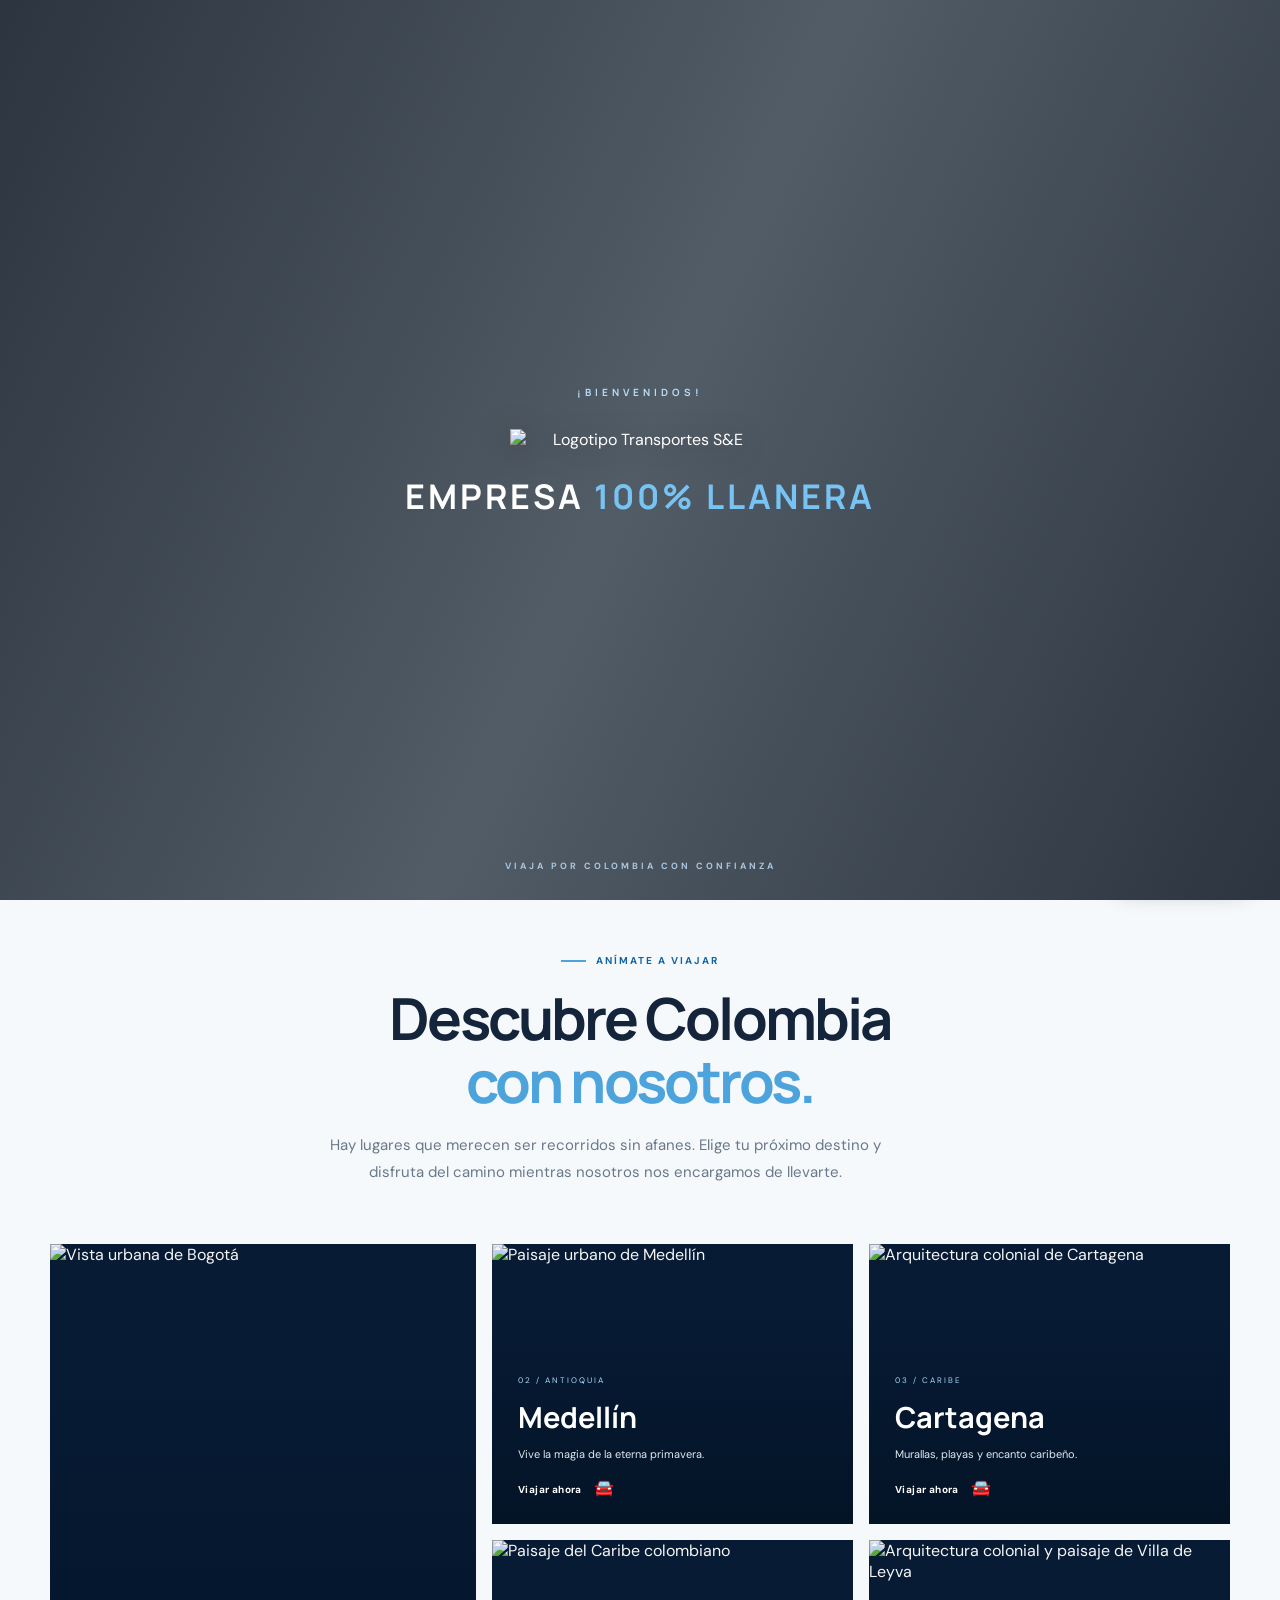
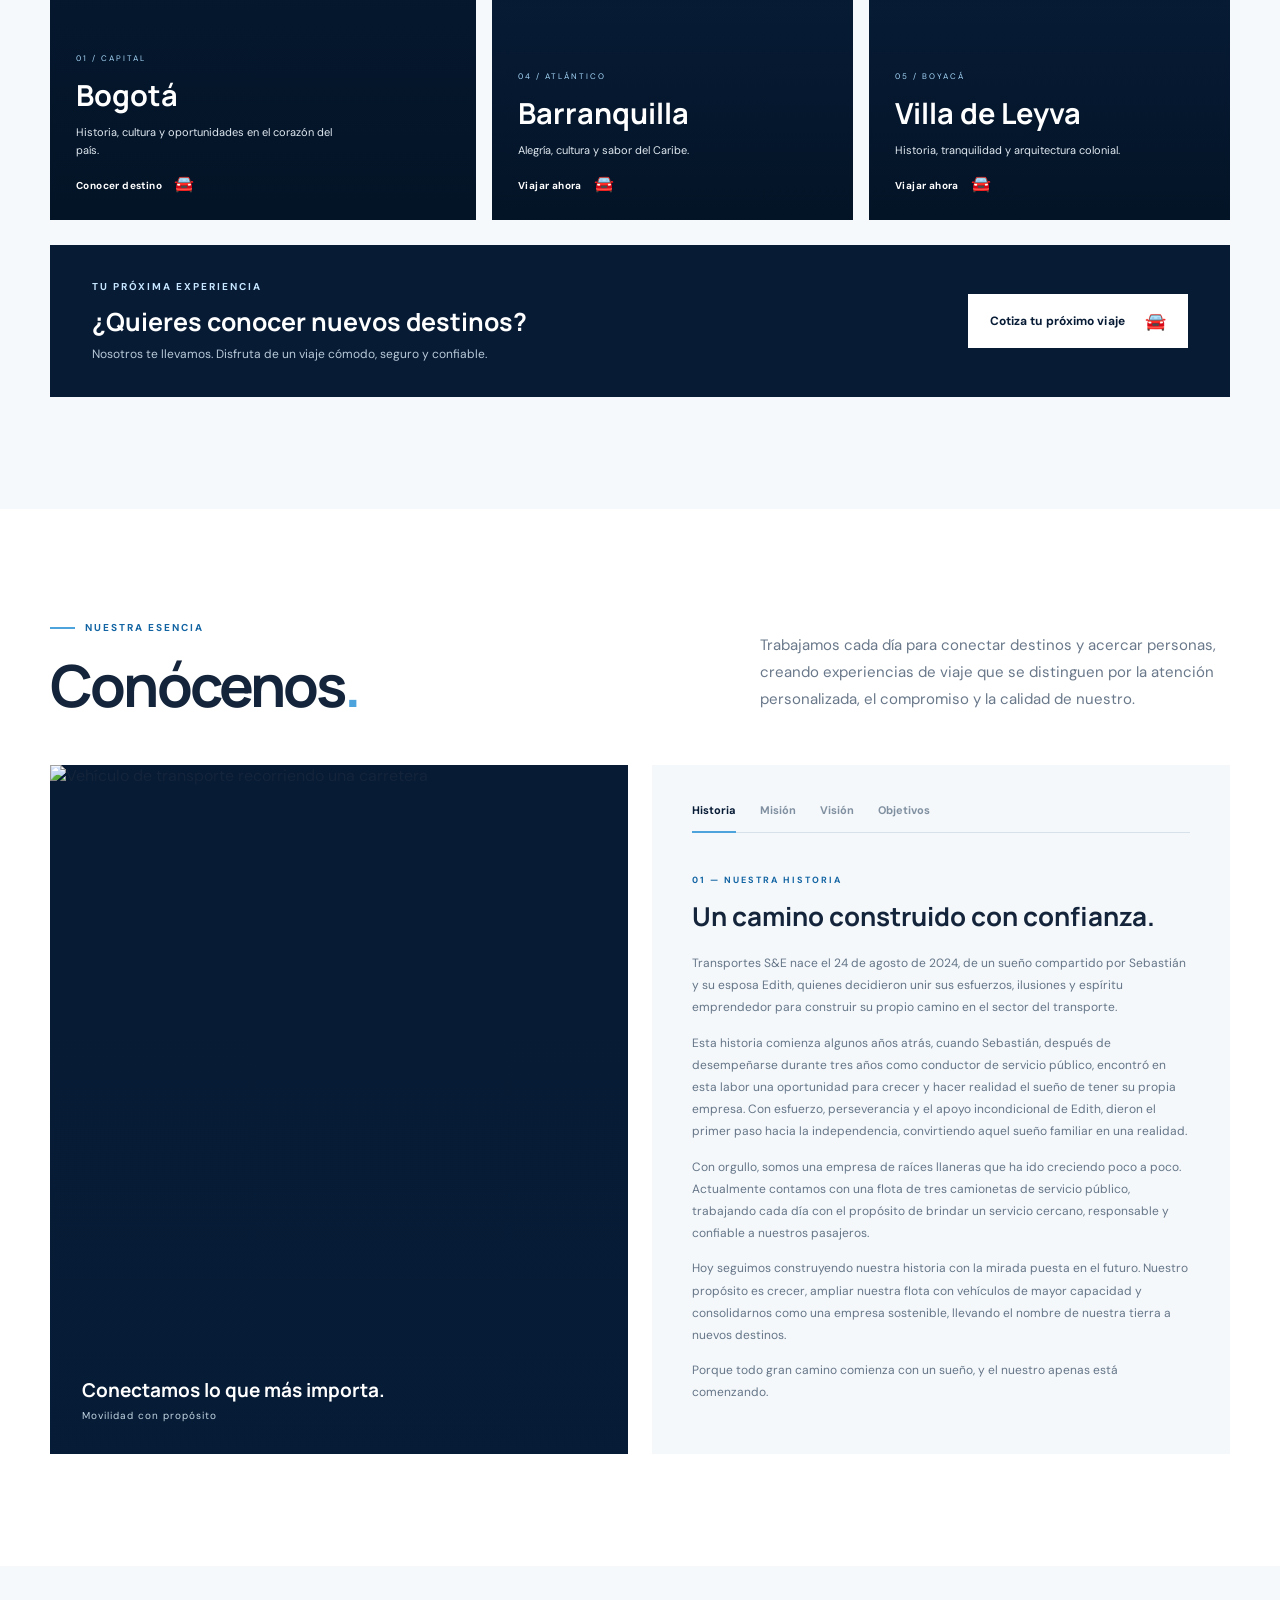
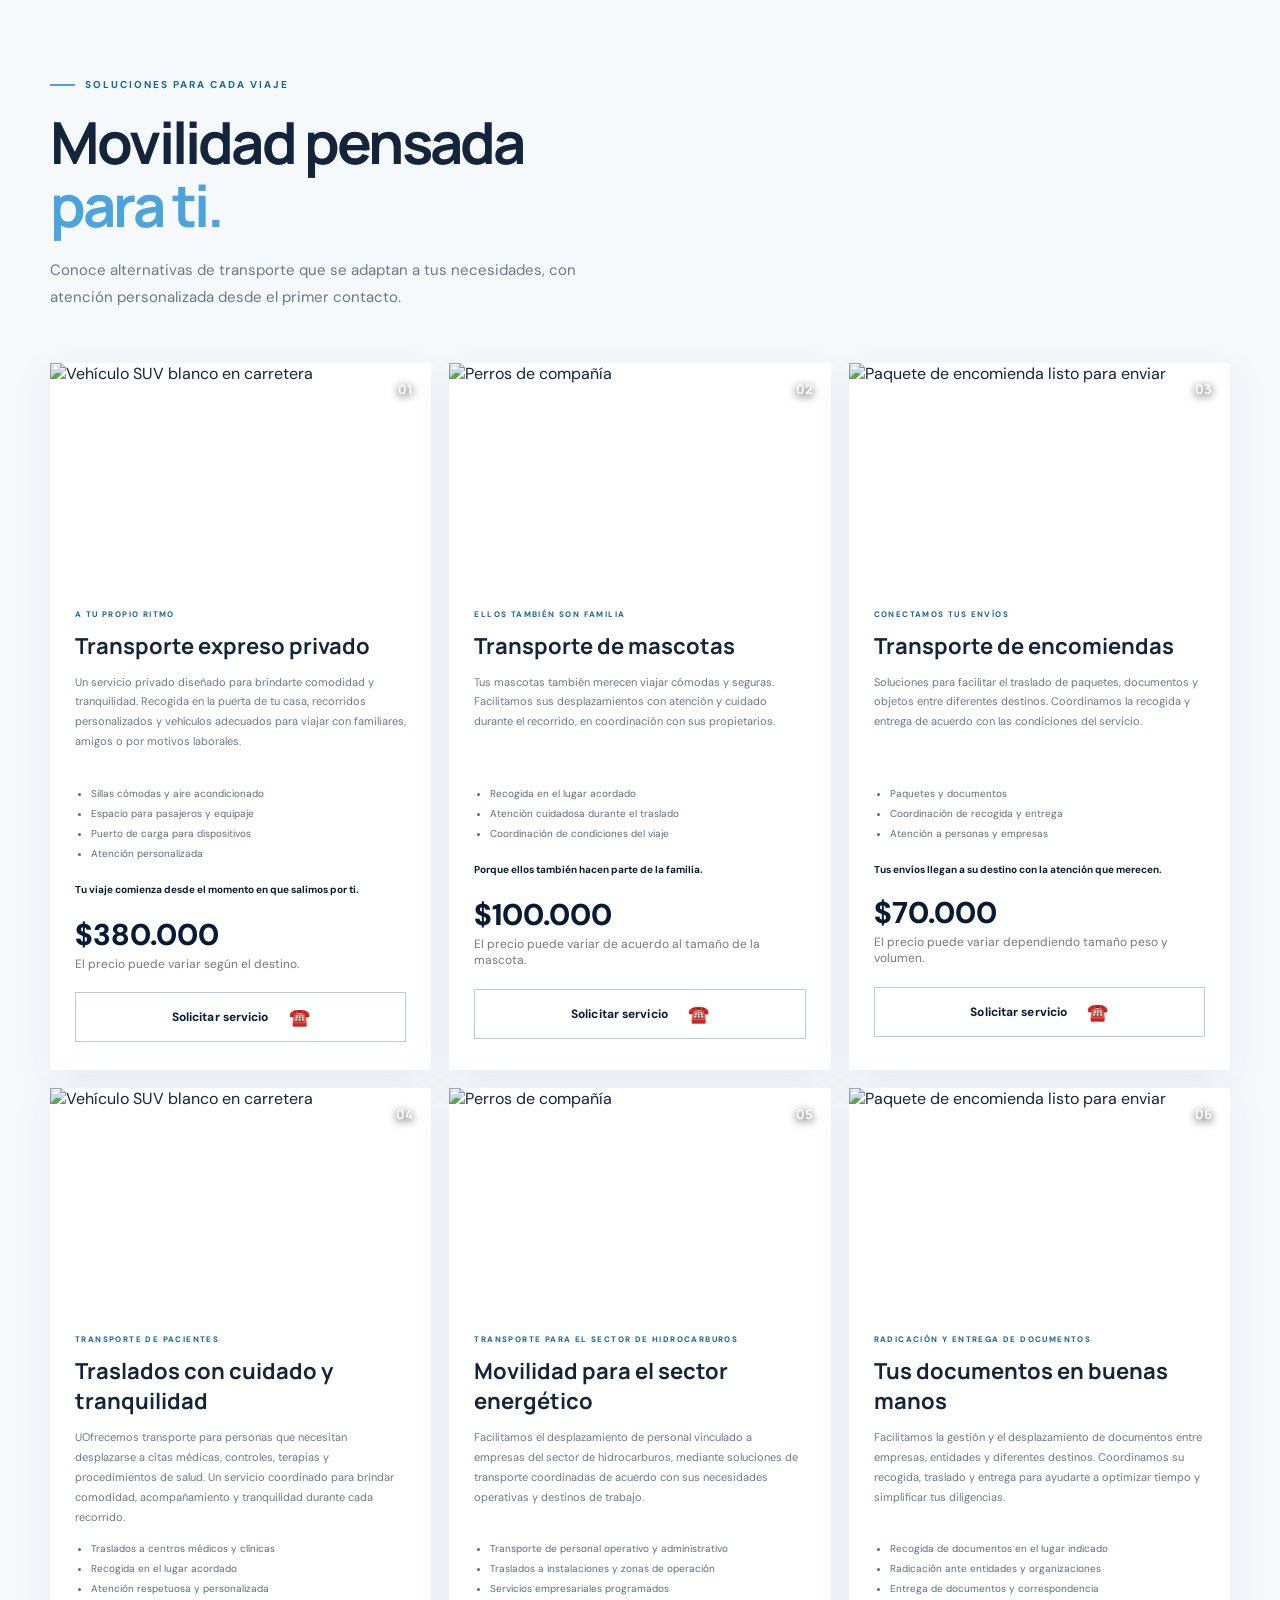
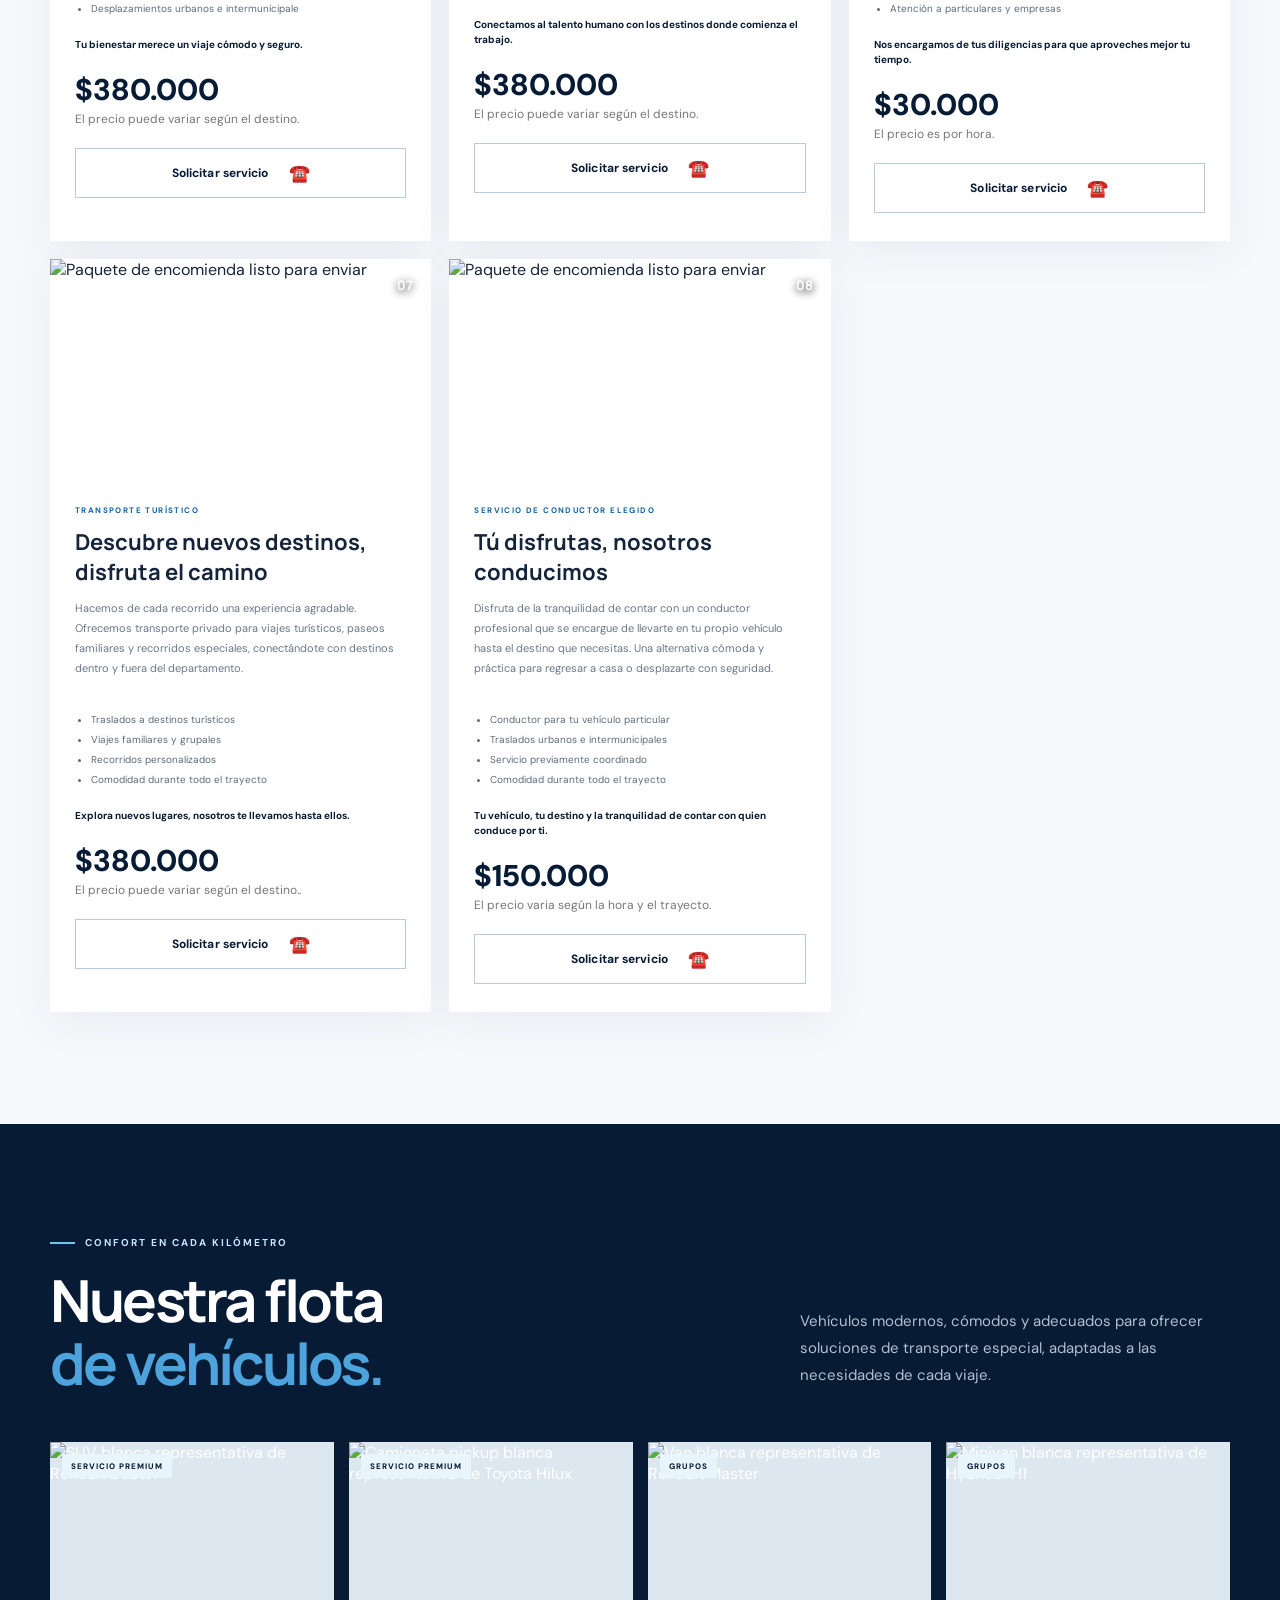
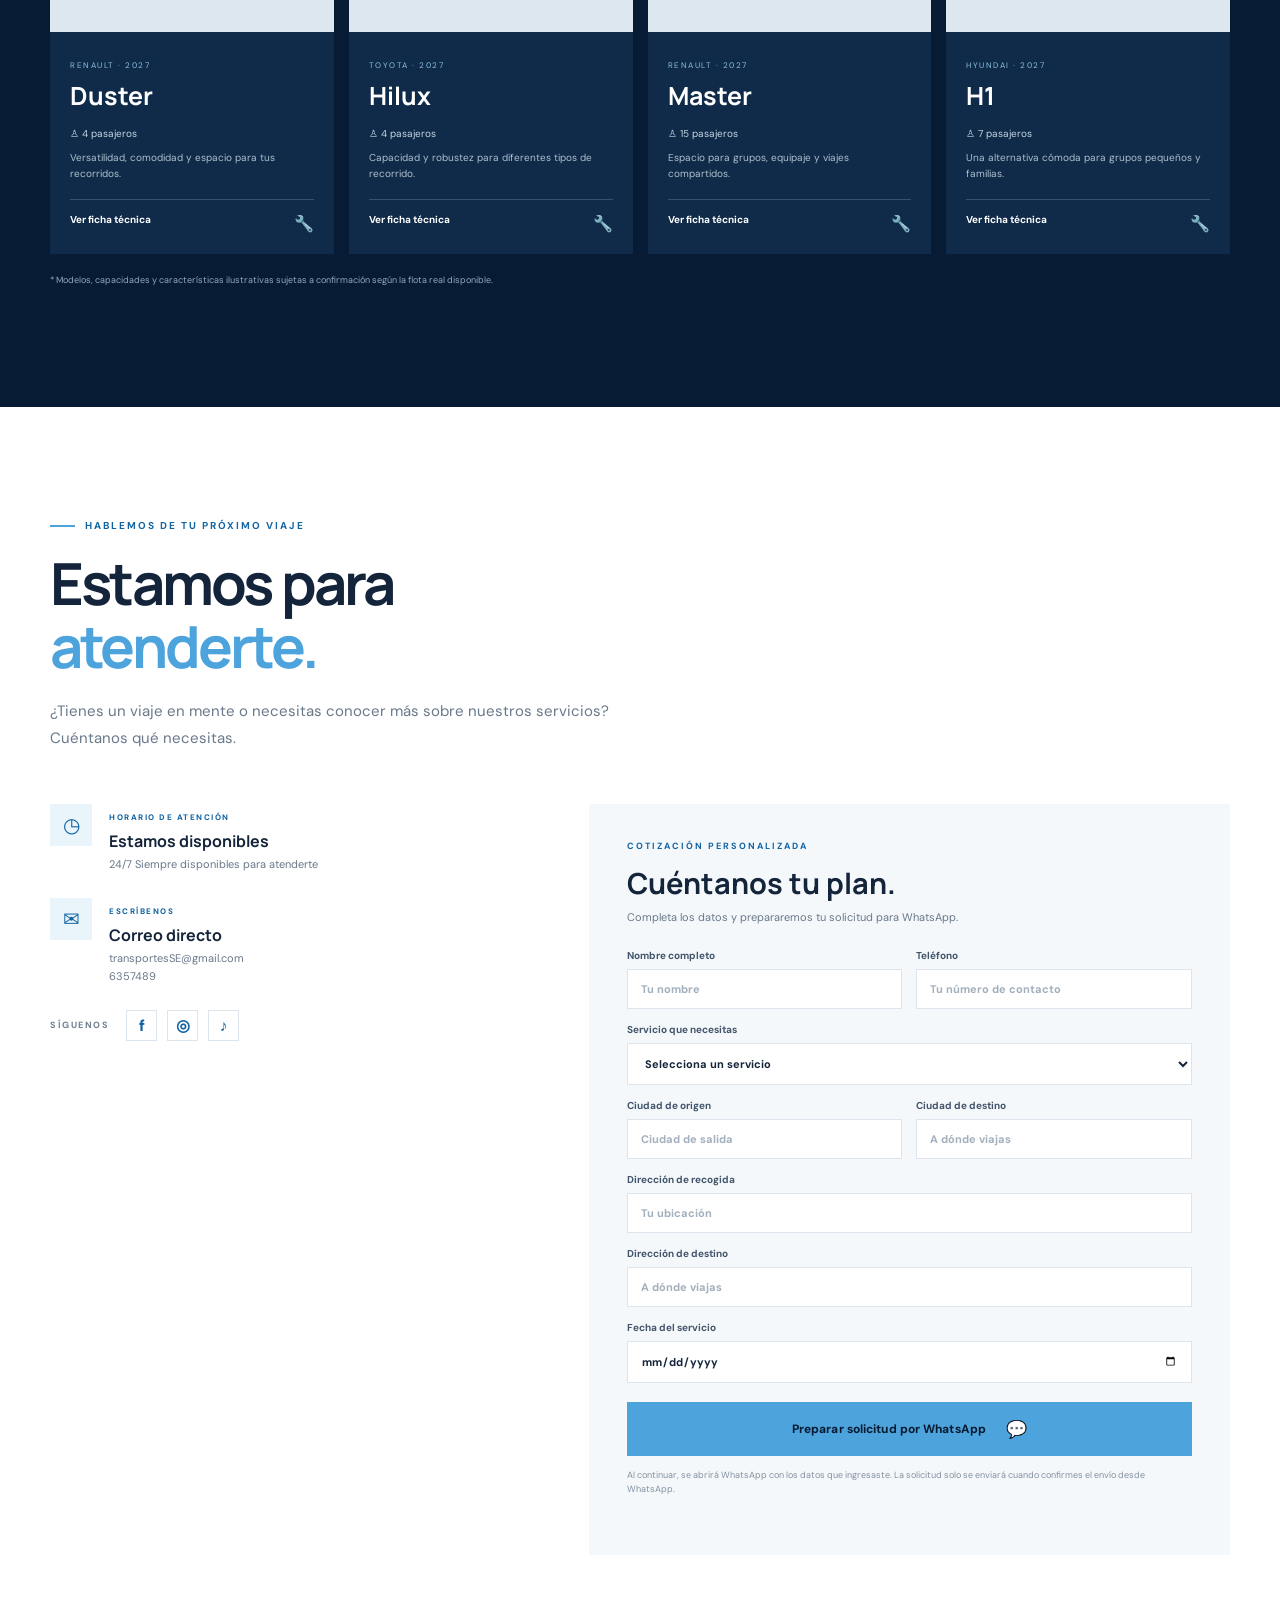
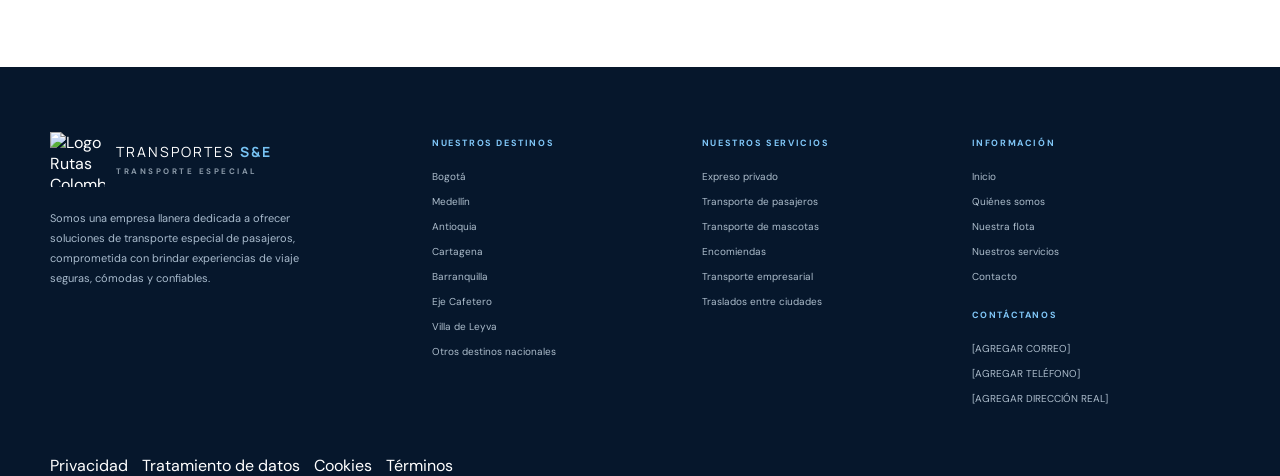
==== commit 27539781: "Add files via upload" ====
--- a/index.html
+++ b/index.html
@@ -414,8 +414,7 @@
         <div class="footer-column"><h4>NUESTROS SERVICIOS</h4><a href="#servicios">Expreso privado</a><a href="#servicios">Transporte de pasajeros</a><a href="#servicios">Transporte de mascotas</a><a href="#servicios">Encomiendas</a><a href="#servicios">Transporte empresarial</a><a href="#servicios">Traslados entre ciudades</a></div>
         <div class="footer-column"><h4>INFORMACIÓN</h4><a href="#inicio">Inicio</a><a href="#nosotros">Quiénes somos</a><a href="#vehiculos">Nuestra flota</a><a href="#servicios">Nuestros servicios</a><a href="#contacto">Contacto</a><h4 class="footer-subhead">CONTÁCTANOS</h4><span data-config="email">Correo empresarial</span><span data-config="phone">Teléfono empresarial</span><span data-config="address">Dirección pendiente</span></div>
       </div>
-      <div class="footer-bottom"><span>© <span id="currentYear">2026</span> TRANSPORTES SE. Todos los derechos reservados.</span><span>Diseño web: <b> JR DIGITAL</b>
-      </span><div class="legal-links"><a href="https://transportessye.vercel.app/privacidad.htm" class="legal-placeholder">Privacidad</a><a href="https://transportessye.vercel.app/tratamiento-datos.html" class="legal-placeholder">Tratamiento de datos</a><a href="https://transportessye.vercel.app/cookies.html" class="legal-placeholder">Cookies</a><a href="https://transportessye.vercel.app/terminos.html" class="legal-placeholder">Términos</a></div></div>
+      </span><div class="legal-links"><a href="/privacidad.html" class="legal-placeholder">Privacidad</a><a href="/tratamiento-datos.html" class="legal-placeholder">Tratamiento de datos</a><a href="/cookies.html" class="legal-placeholder">Cookies</a><a href="https://transportessye.vercel.app/cookies.html" class="legal-placeholder">Términos</a></div></div>
     </div>
   </footer>
 
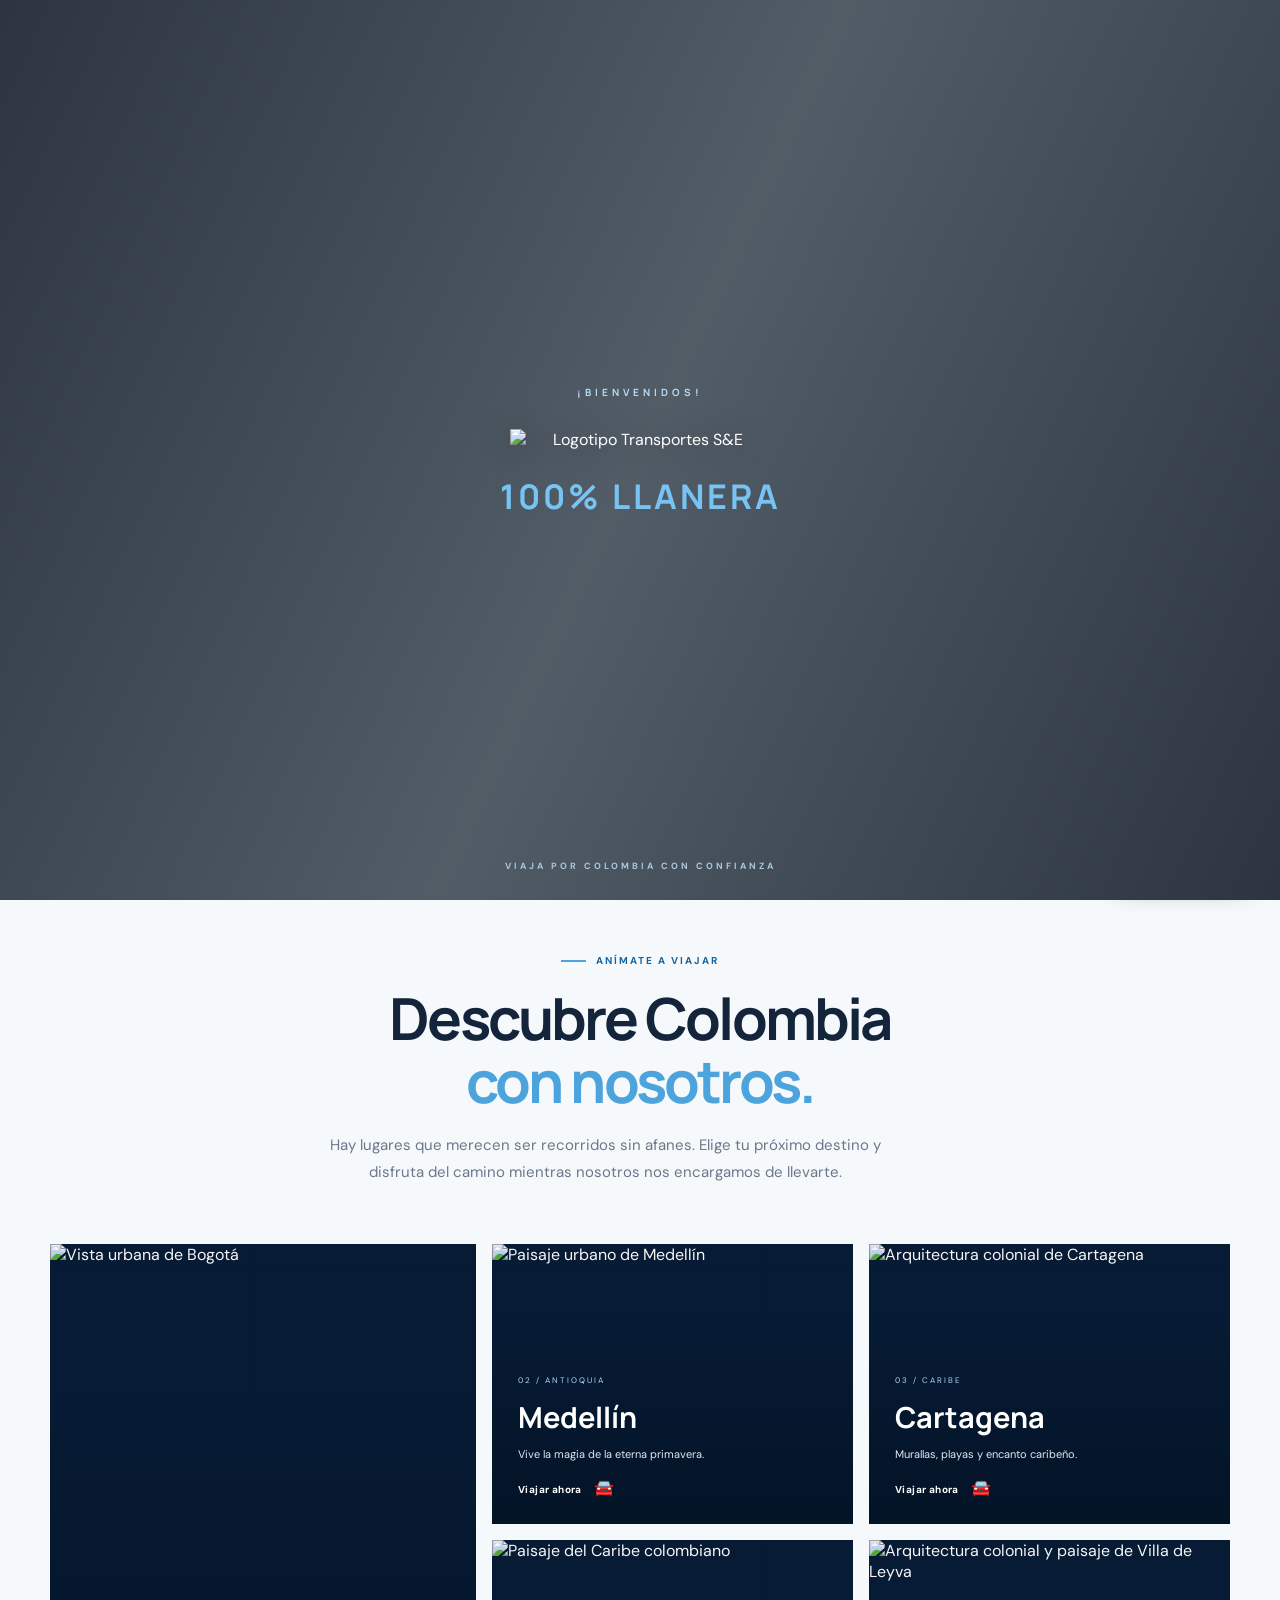
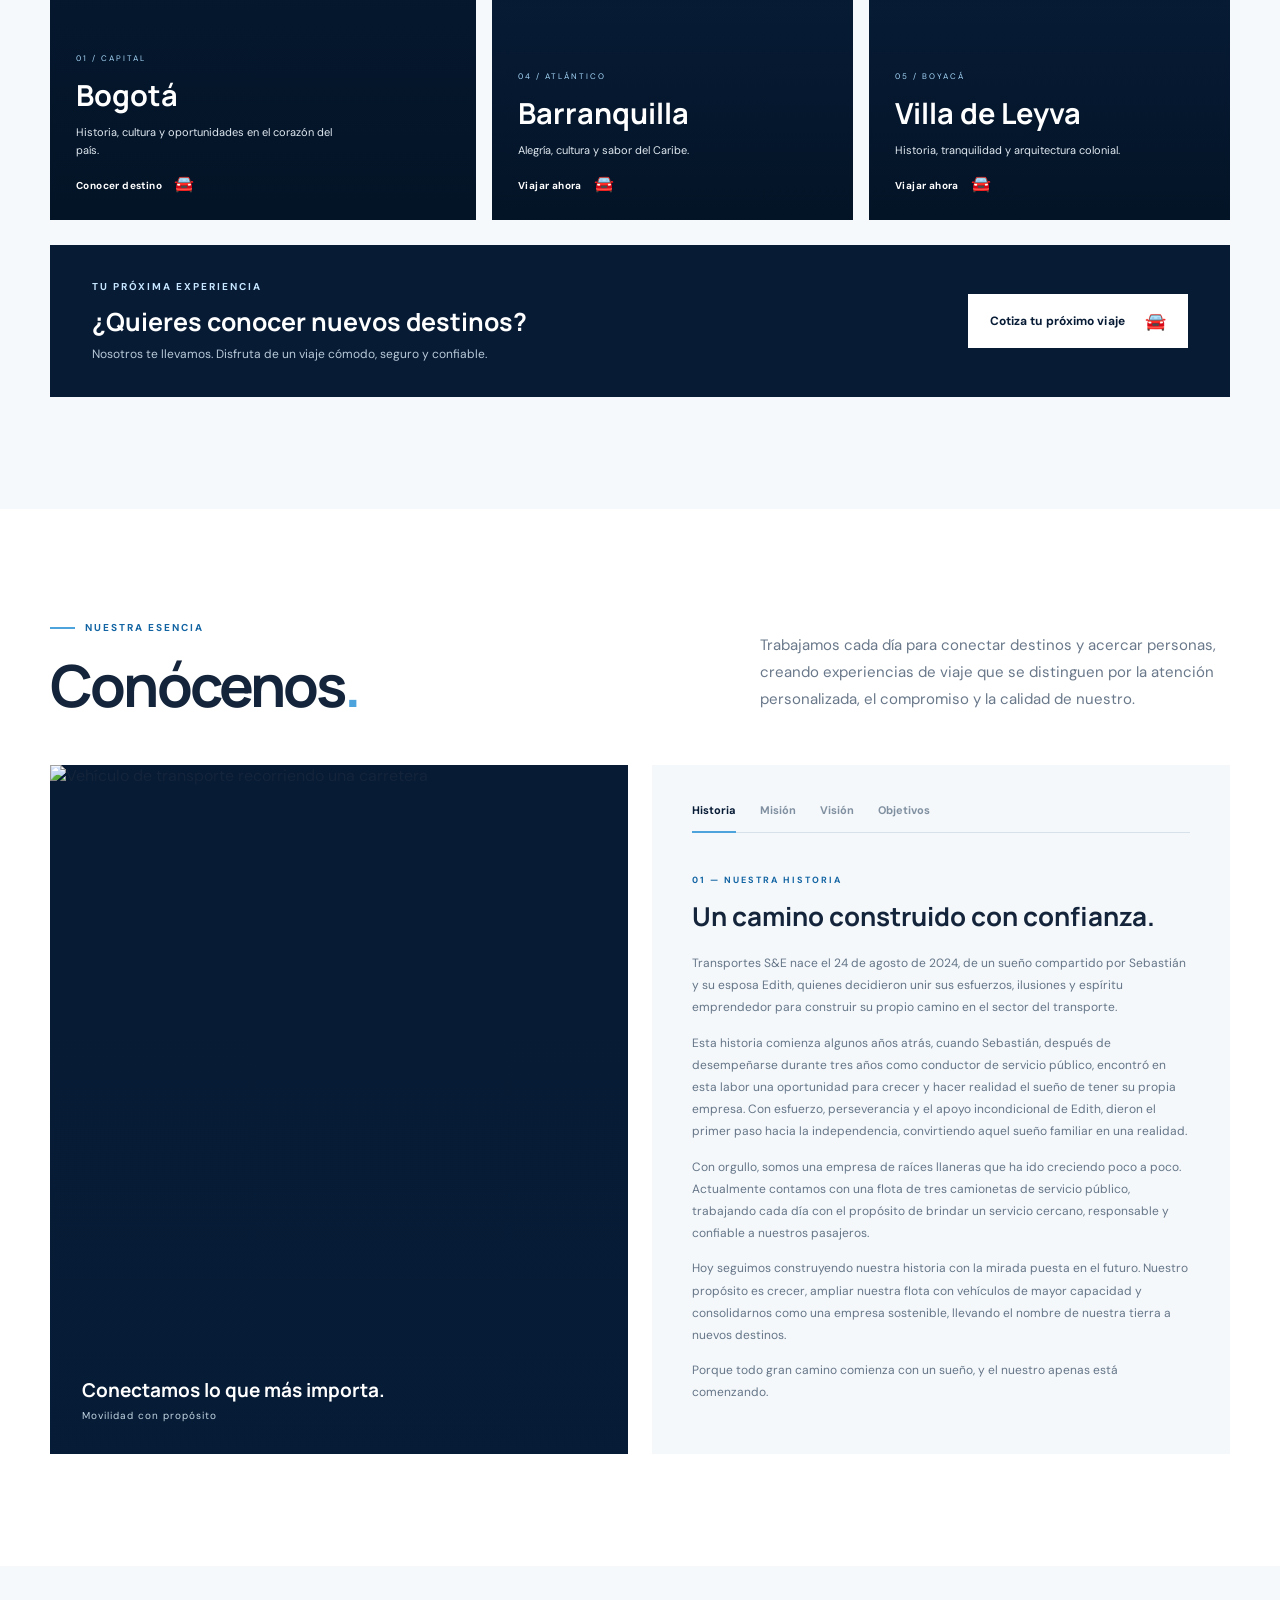
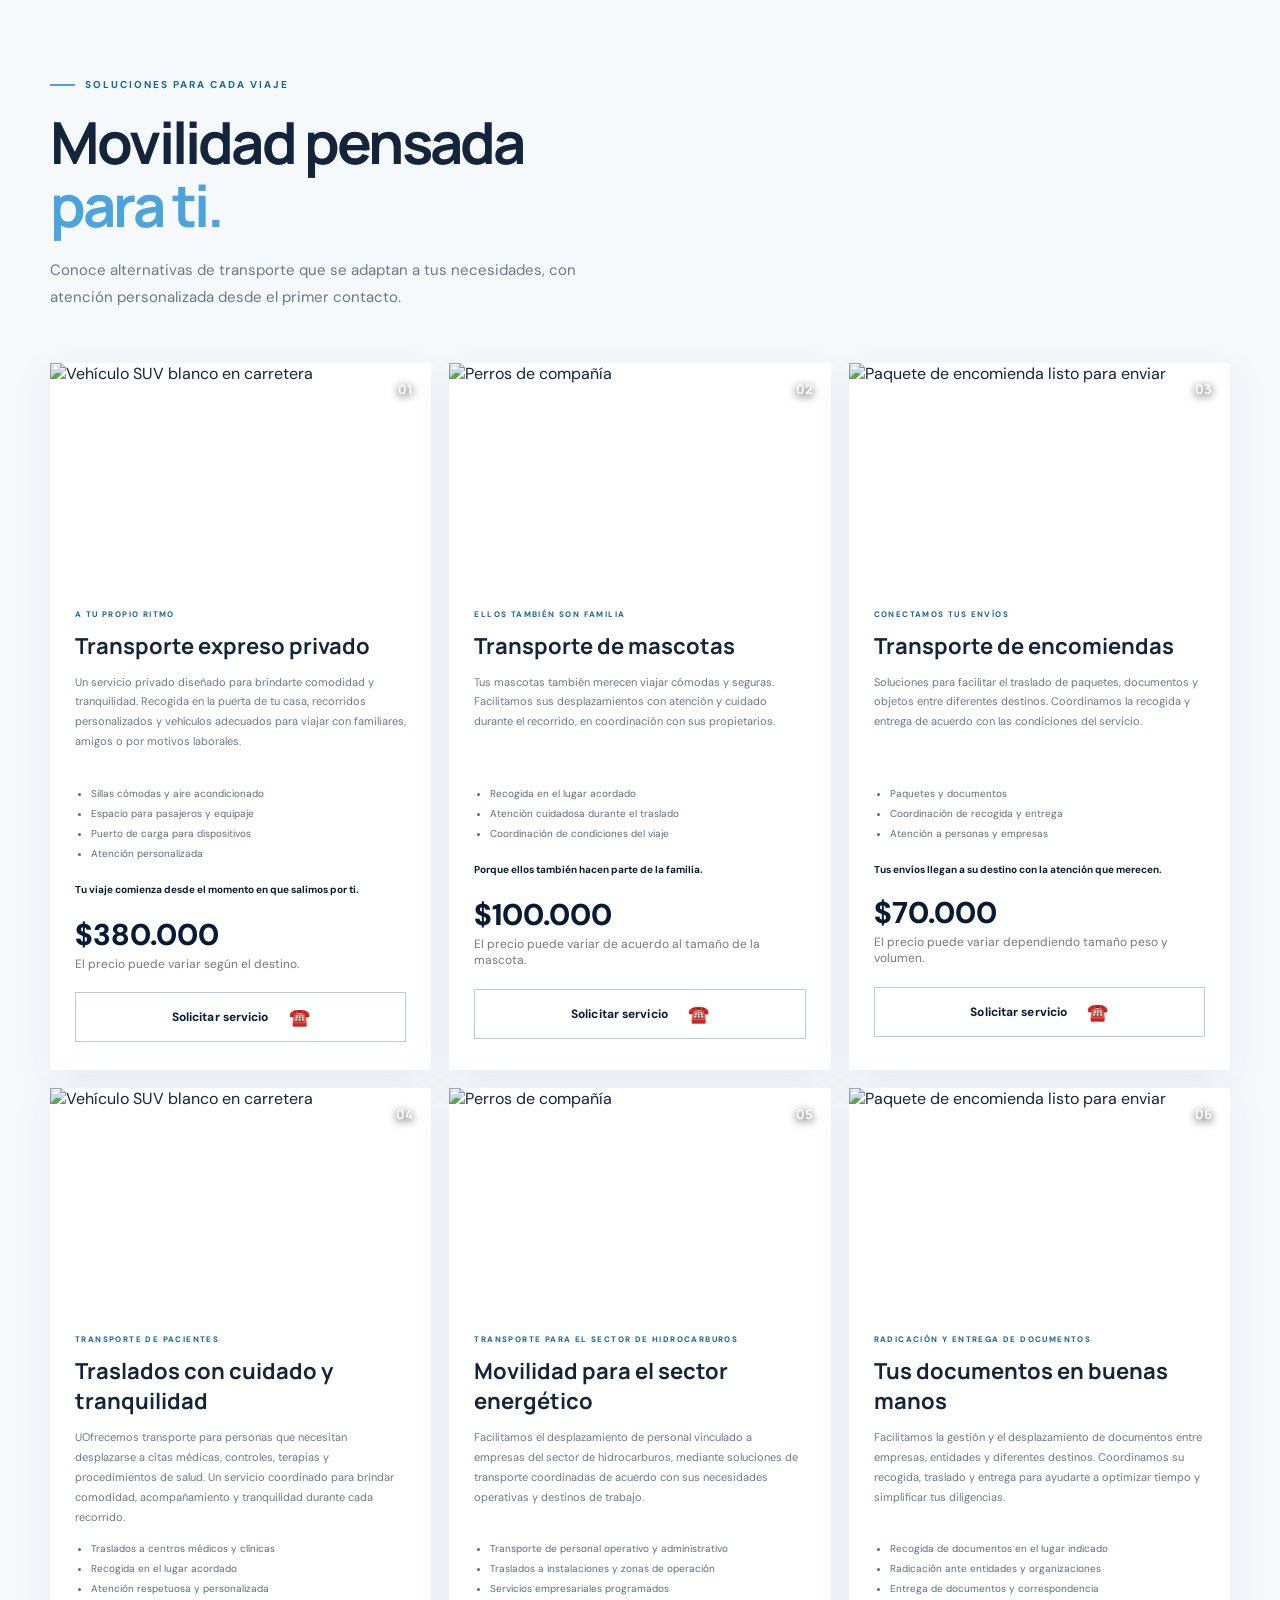
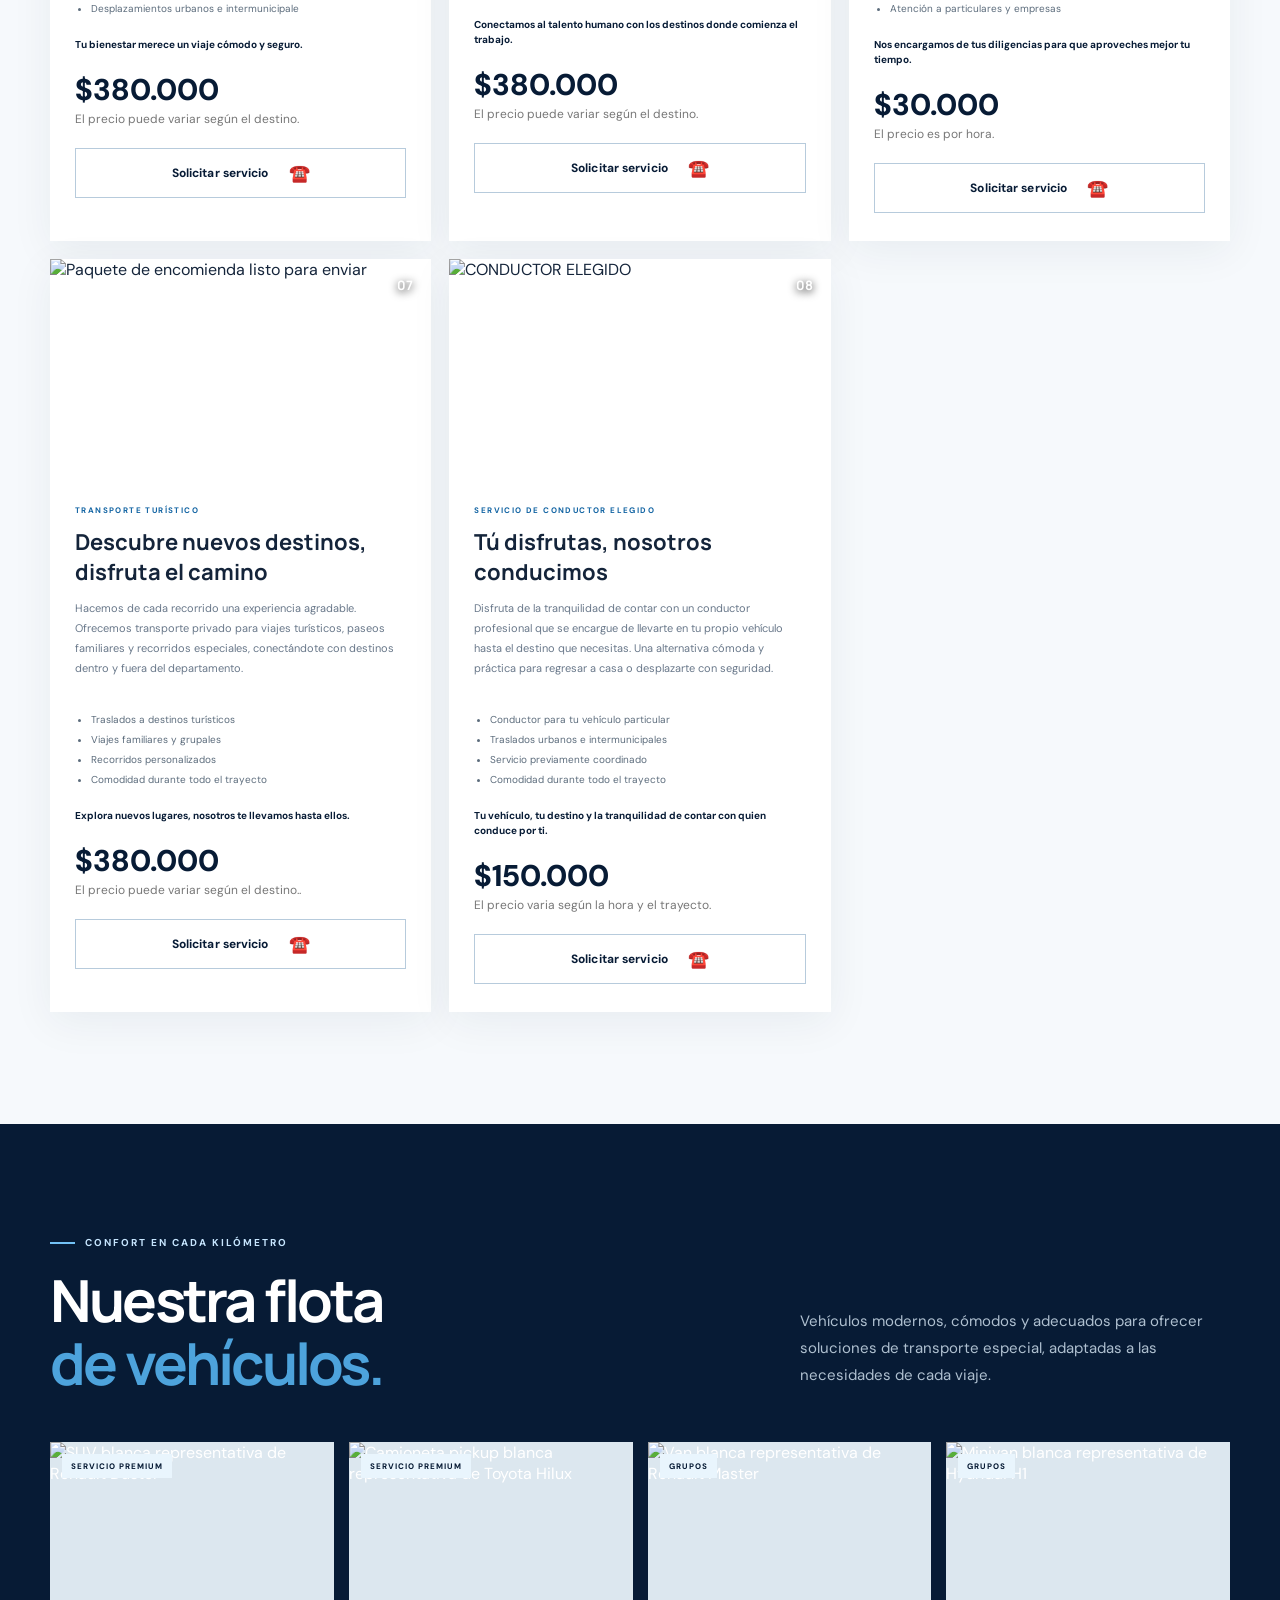
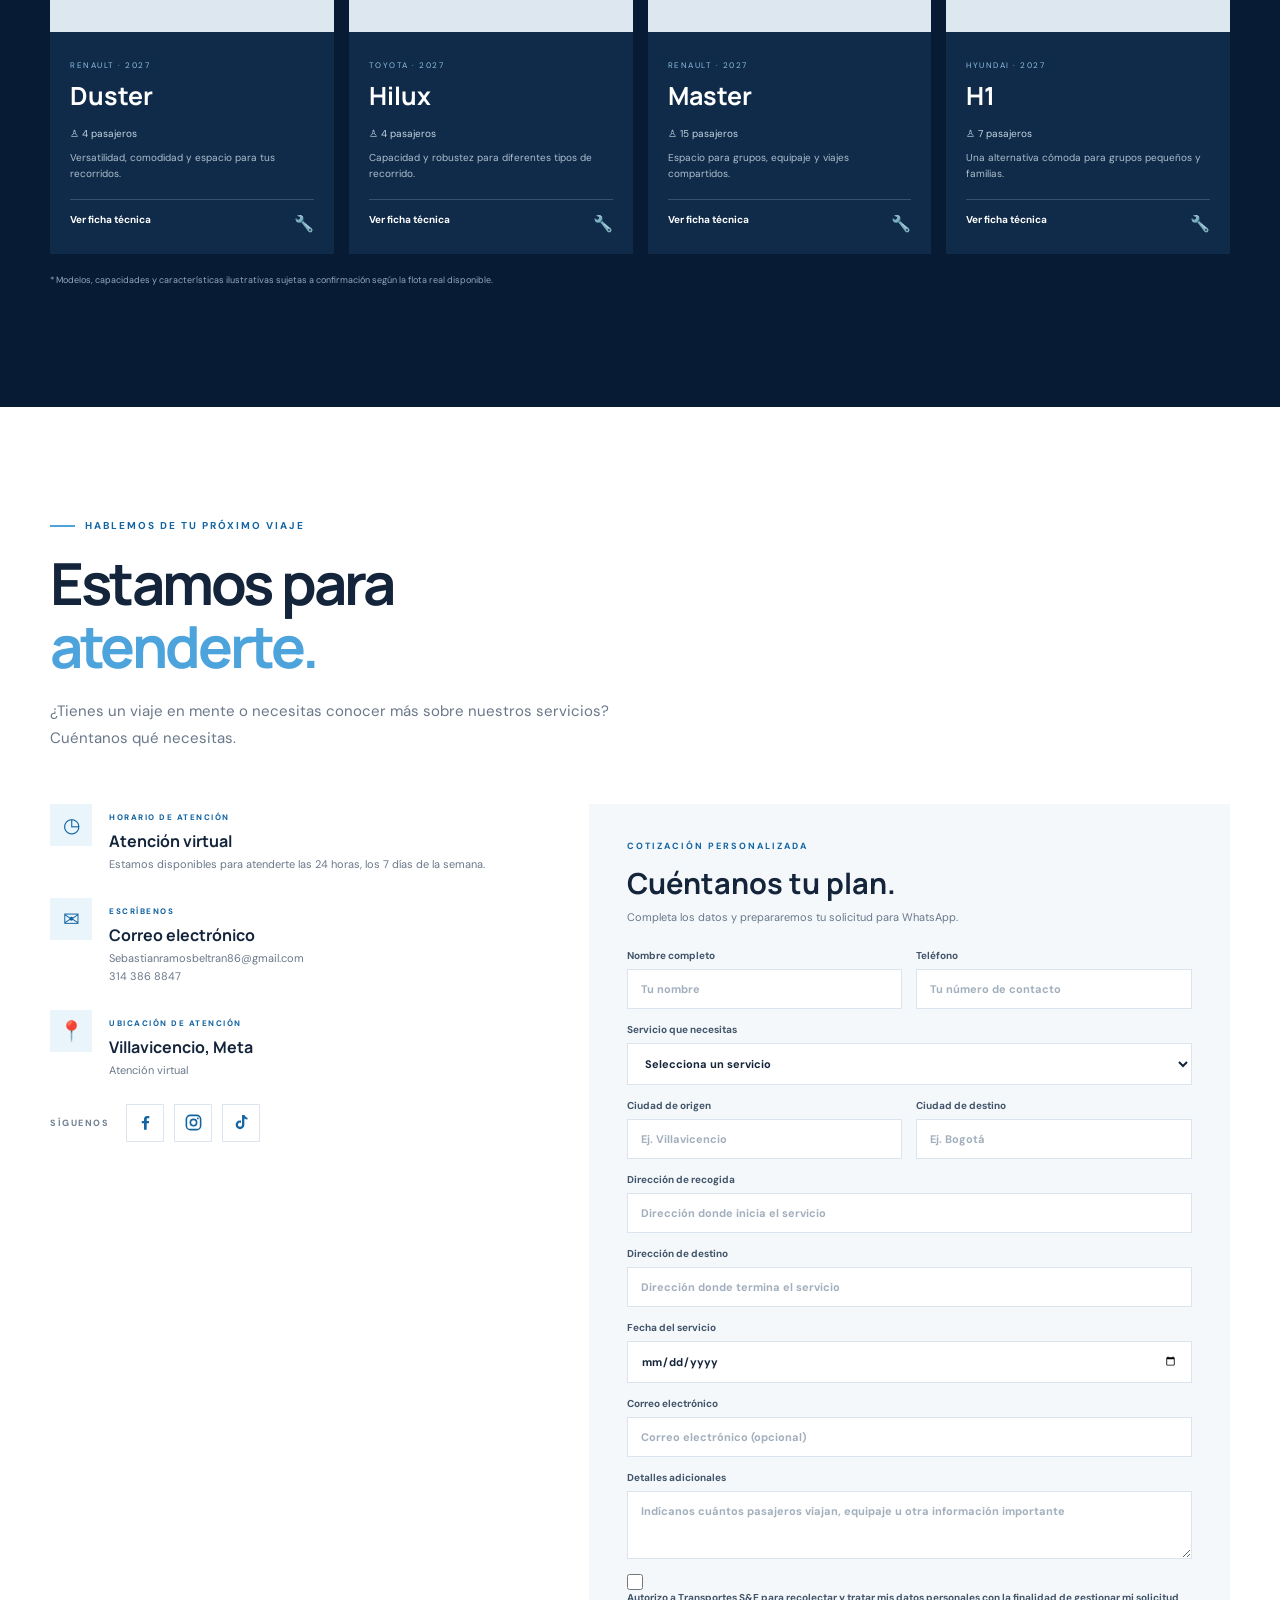
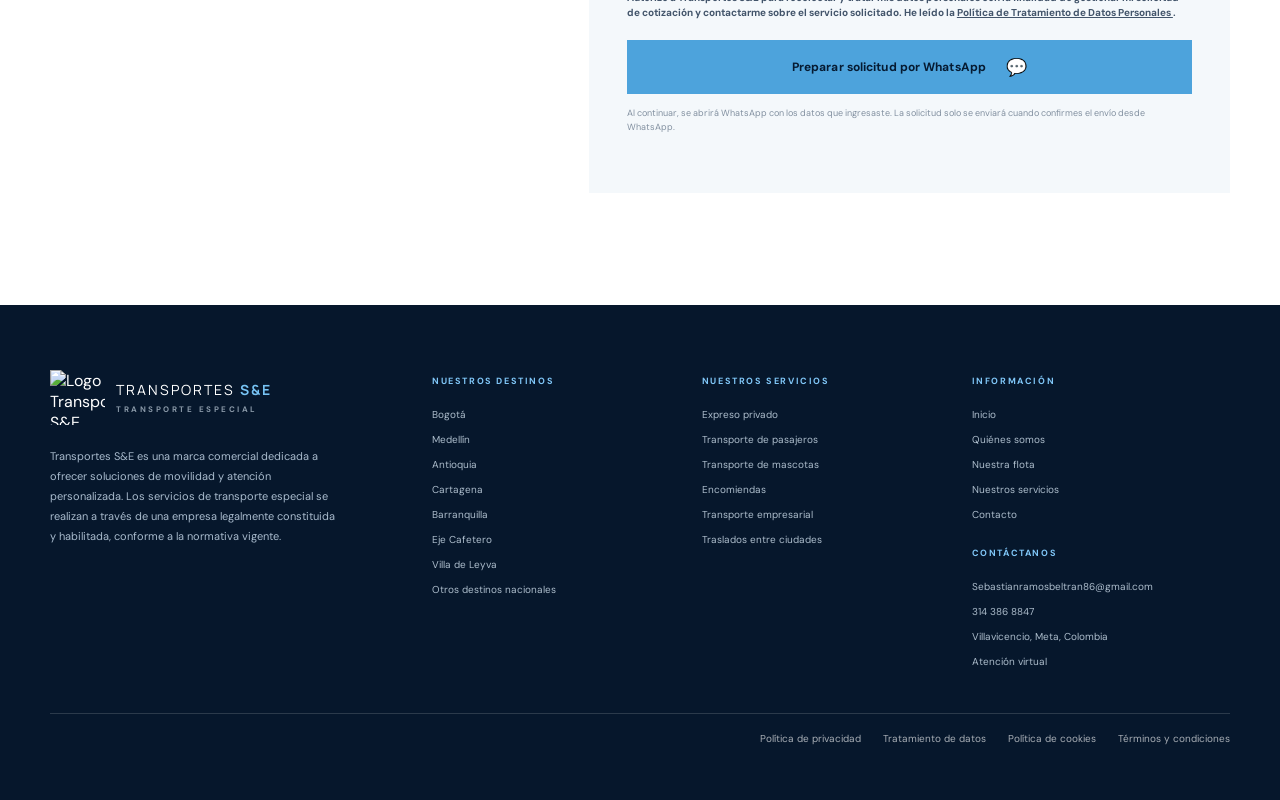
==== commit 1e7c8dc6: "Add files via upload" ====
--- a/index.html
+++ b/index.html
@@ -10,7 +10,7 @@
   <link rel="preconnect" href="https://fonts.gstatic.com" crossorigin>
   <link href="https://fonts.googleapis.com/css2?family=DM+Sans:wght@400;500;600;700&family=Manrope:wght@400;500;600;700;800&display=swap" rel="stylesheet">
   <link rel="stylesheet" href="styles.css">
-  <link rel="icon" type="image/png" href="https://xatimg.com/image/WVDgoiFvehLZ.png">
+  <link rel="icon" type="image/png" href="Imagenes/LogoSE.png">
 </head>
 <body>
 
@@ -25,15 +25,14 @@
         <span class="welcome-kicker">¡BIENVENIDOS!</span>
 
         <!-- LOGOTIPO DE LA EMPRESA -->
-        <img
-            src="https://xatimg.com/image/WVDgoiFvehLZ.png"
+        <img src="Imagenes/LogoSE.png"
             alt="Logotipo Transportes S&E"
             class="welcome-logo"
         >
 
         <!-- IDENTIDAD EMPRESARIAL -->
         <h2 class="welcome-company">
-            EMPRESA <b>100% LLANERA</b>
+            <b>100% LLANERA</b>
         </h2>
 
     </div>
@@ -44,9 +43,9 @@
 </div>
 
   <header class="site-header">
-    <a class="brand" href="#inicio" aria-label="Rutas Colombia, inicio">
-      <img src="https://xatimg.com/image/WVDgoiFvehLZ.png" alt="Logo Transportes S&E"class="brand-logo">
-      <span class="brand-name">TRASPORTES <b>S&E</b><small>Su elección para viajar seguro.</small></span>
+    <a class="brand" href="#inicio" aria-label="Transportes S&E, inicio">
+      <img src="Imagenes/LogoSE.png" alt="Logo Transportes S&E"class="brand-logo">
+      <span class="brand-name">TRANSPORTES <b>S&E</b><small>Su elección para viajar seguro.</small></span>
     </a>
     <button class="menu-toggle" id="menuToggle" aria-label="Abrir menú" aria-expanded="false"><span></span><span></span><span></span></button>
     <nav class="main-nav" id="mainNav">
@@ -74,10 +73,10 @@
 
         <p class="hero-lead">Siempre en ruta.</p>
 
-        <p class="hero-copy">Ofrecemos soluciones de transporte especial puerta a puerta para empresas, 
-          familias, grupos y viajeros. Conectamos destinos en Colombia brindando comodidad, seguridad y 
-          un servicio personalizado, donde cada viaje comienza con una buena atención y la confianza de 
-          estar en buenas manos.</p>
+        <p class="hero-copy">Ofrecemos soluciones de movilidad y transporte especial puerta a 
+          puerta para empresas, familias, grupos y viajeros, conectando destinos en Colombia 
+          con empresas legalmente habilitadas y garantizando una atención personalizada, comodidad,
+          seguridad y confianza en cada viaje.</p>
 
         <div class="hero-actions">
           <a class="btn btn-primary" href="#destinos">Conoce nuestros destinos <span>🔎</span></a>
@@ -98,23 +97,28 @@
         </div>
         <div class="destination-grid">
           <article class="destination-card tall reveal">
-            <img src="https://xatimg.com/image/Zziz6USW870R.jpg" alt="Vista urbana de Bogotá" loading="lazy">
-            <div class="destination-shade"></div><div class="destination-info"><span>01 / CAPITAL</span><h3>Bogotá</h3><p>Historia, cultura y oportunidades en el corazón del país.</p><button class="text-link quote-destination" data-destination="Bogotá">Conocer destino <b>🚘</b></button></div>
+
+          <img src="Imagenes/BOGOTA.jpg" alt="Vista urbana de Bogotá" loading="lazy"
+>            <div class="destination-shade"></div><div class="destination-info"><span>01 / CAPITAL</span><h3>Bogotá</h3><p>Historia, cultura y oportunidades en el corazón del país.</p><button class="text-link quote-destination" data-destination="Bogotá">Conocer destino <b>🚘</b></button></div>
           </article>
           <article class="destination-card reveal">
-            <img src="https://xatimg.com/image/Mh7Zdm8WbF4F.png" alt="Paisaje urbano de Medellín" loading="lazy">
+
+            <img src="Imagenes/Antioquia.png" alt="Paisaje urbano de Medellín" loading="lazy">
             <div class="destination-shade"></div><div class="destination-info"><span>02 / ANTIOQUIA</span><h3>Medellín</h3><p>Vive la magia de la eterna primavera.</p><button class="text-link quote-destination" data-destination="Medellín">Viajar ahora <b>🚘</b></button></div>
           </article>
           <article class="destination-card reveal">
-            <img src="https://xatimg.com/image/1W4Td0bIsSRa.jpg" alt="Arquitectura colonial de Cartagena" loading="lazy">
+
+            <img src="Imagenes/CARTAGENA.jpeg" alt="Arquitectura colonial de Cartagena" loading="lazy">
             <div class="destination-shade"></div><div class="destination-info"><span>03 / CARIBE</span><h3>Cartagena</h3><p>Murallas, playas y encanto caribeño.</p><button class="text-link quote-destination" data-destination="Cartagena">Viajar ahora <b>🚘</b></button></div>
           </article>
           <article class="destination-card reveal">
-            <img src="https://xatimg.com/image/2CeBm29fE4Ci.jpg" alt="Paisaje del Caribe colombiano" loading="lazy">
+            
+            <img src="Imagenes/BARRANQUILLA.jpeg" alt="Paisaje del Caribe colombiano" loading="lazy">
             <div class="destination-shade"></div><div class="destination-info"><span>04 / ATLÁNTICO</span><h3>Barranquilla</h3><p>Alegría, cultura y sabor del Caribe.</p><button class="text-link quote-destination" data-destination="Barranquilla">Viajar ahora <b>🚘</b></button></div>
           </article>
           <article class="destination-card reveal">
-            <img src="https://xatimg.com/image/del5YVvgX8Ok.jpg" alt="Arquitectura colonial y paisaje de Villa de Leyva" loading="lazy">
+
+            <img src="Imagenes/Villa de Leyva.jpg" alt="Arquitectura colonial y paisaje de Villa de Leyva" loading="lazy">
             <div class="destination-shade"></div><div class="destination-info"><span>05 / BOYACÁ</span><h3>Villa de Leyva</h3><p>Historia, tranquilidad y arquitectura colonial.</p><button class="text-link quote-destination" data-destination="Villa de Leyva">Viajar ahora <b>🚘</b></button></div>
           </article>
         </div>
@@ -130,7 +134,8 @@
           <p>Trabajamos cada día para conectar destinos y acercar personas, creando experiencias de viaje que se distinguen por la atención personalizada, el compromiso y la calidad de nuestro.</p>
         </div>
         <div class="about-layout">
-          <div class="about-photo reveal"><img src="https://xatimg.com/image/7KNiLnvp2cQC.jpg" alt="Vehículo de transporte recorriendo una carretera" loading="lazy"><div class="photo-caption"><b>Conectamos lo que más importa.</b><span>Movilidad con propósito</span></div></div>
+          <div class="about-photo reveal"><img src="Imagenes/Historiamarca.jpg" alt="Vehículo de transporte recorriendo una carretera" loading="lazy">
+            <div class="photo-caption"><b>Conectamos lo que más importa.</b><span>Movilidad con propósito</span></div></div>
           <div class="about-panel reveal">
             <div class="tab-list" role="tablist" aria-label="Información de la empresa">
               <button class="about-tab active" data-tab="historia" role="tab" aria-selected="true">Historia</button>
@@ -172,7 +177,7 @@
           <!-- Transporte expreso privado --> 
           <article class="service-card reveal">
             <div class="service-image">
-            <img src="https://xatimg.com/image/3UiVpe23JPLN.jpg" alt="Vehículo SUV blanco en carretera" loading="lazy">
+            <img src="Imagenes/Expresoprivado.jpg" alt="Vehículo SUV blanco en carretera" loading="lazy">
             <span class="service-number">01</span></div><div class="service-body">
             <span class="eyebrow">A TU PROPIO RITMO</span>
             <h3>Transporte expreso privado</h3>
@@ -192,7 +197,7 @@
           
           <!-- Transporte de mascotas --> 
           <article class="service-card reveal">
-          <div class="service-image"><img src="https://xatimg.com/image/zCLmzZ6MEbJJ.jpg" alt="Perros de compañía" loading="lazy">
+          <div class="service-image"><img src="Imagenes/Transportemascota.jpg" alt="Perros de compañía" loading="lazy">
           <span class="service-number">02</span></div><div class="service-body">
           <span class="eyebrow">ELLOS TAMBIÉN SON FAMILIA</span>
           <h3>Transporte de mascotas</h3>
@@ -212,7 +217,7 @@
           <!-- Transporte de encomiendas -->
 
           <article class="service-card reveal">
-          <div class="service-image"><img src="https://xatimg.com/image/TKSiSBnQoG3D.jpg" alt="Paquete de encomienda listo para enviar" loading="lazy">
+          <div class="service-image"><img src="Imagenes/Transportecarga.jpg" alt="Paquete de encomienda listo para enviar" loading="lazy">
           <span class="service-number">03</span></div><div class="service-body">
           <span class="eyebrow">CONECTAMOS TUS ENVÍOS</span>
           <h3>Transporte de encomiendas</h3>
@@ -232,7 +237,7 @@
           <!-- TRANSPORTE DE PACIENTES -->
         
           <article class="service-card reveal">
-          <div class="service-image"><img src="https://xatimg.com/image/HvjuRLsZFRQN.jpg" alt="Vehículo SUV blanco en carretera" loading="lazy">
+          <div class="service-image"><img src="Imagenes/Transportemedico.jpg" alt="Vehículo SUV blanco en carretera" loading="lazy">
           <span class="service-number">04</span></div><div class="service-body">
           <span class="eyebrow">TRANSPORTE DE PACIENTES</span>
           <h3>Traslados con cuidado y tranquilidad</h3>
@@ -255,7 +260,7 @@
           <!-- TRANSPORTE PARA EL SECTOR DE HIDROCARBUROS -->
           
           <article class="service-card reveal"><div class="service-image">
-          <img src="https://xatimg.com/image/KvLiXauBMbo9.jpg" alt="Perros de compañía" loading="lazy">
+          <img src="Imagenes/Transempresa.jpg" alt="Perros de compañía" loading="lazy">
           <span class="service-number">05</span></div><div class="service-body">
           <span class="eyebrow">TRANSPORTE PARA EL SECTOR DE HIDROCARBUROS</span>
           <h3>Movilidad para el sector energético</h3>
@@ -270,13 +275,13 @@
            <strong>$380.000</strong>
            <small>El precio puede variar según el destino.</small>
            </div>
-          <button class="btn btn-outline service-quote" data-service="Transporte especial para mascotas">Solicitar servicio <span>☎️</span>
+          <button class="btn btn-outline service-quote" data-service="Transporte para el sector de hidrocarburos">Solicitar servicio <span>☎️</span>
           </button></div></article>
           
           <!-- RADICACIÓN Y ENTREGA DE DOCUMENTOS -->
           
           <article class="service-card reveal"><div class="service-image">
-          <img src="https://xatimg.com/image/FuIENnRDX2m7.jpg" alt="Paquete de encomienda listo para enviar" loading="lazy">
+          <img src="Imagenes/Enviodocumento.jpg" alt="Paquete de encomienda listo para enviar" loading="lazy">
           <span class="service-number">06</span></div><div class="service-body">
           <span class="eyebrow">RADICACIÓN Y ENTREGA DE DOCUMENTOS</span>
           <h3>Tus documentos en buenas manos</h3>
@@ -292,13 +297,13 @@
           <strong>$30.000</strong>
           <small>El precio es por hora.</small>
           </div>
-          <button class="btn btn-outline service-quote" data-service="Transporte de encomiendas">Solicitar servicio <span>☎️</span>
+          <button class="btn btn-outline service-quote" data-service="Radicación y entrega de documentos">Solicitar servicio <span>☎️</span>
           </button></div></article>
         
                   <!-- TRANSPORTE TURÍSTICO -->
           
           <article class="service-card reveal"><div class="service-image">
-          <img src="https://xatimg.com/image/dxdmXClRKVqC.jpg" alt="Paquete de encomienda listo para enviar" loading="lazy">
+          <img src="Imagenes/Transturismo.jpg" alt="Paquete de encomienda listo para enviar" loading="lazy">
           <span class="service-number">07</span></div><div class="service-body">
           <span class="eyebrow">TRANSPORTE TURÍSTICO</span>
           <h3>Descubre nuevos destinos, disfruta el camino</h3>
@@ -314,14 +319,14 @@
           <strong>$380.000</strong>
           <small>El precio puede variar según el destino..</small>
           </div>
-          <button class="btn btn-outline service-quote" data-service="Transporte de encomiendas">Solicitar servicio <span>☎️</span>
+          <button class="btn btn-outline service-quote" data-service="Transporte turístico">Solicitar servicio <span>☎️</span>
           </button></div></article>
         
         
                   <!-- SERVICIO DE CONDUCTOR ELEGIDO -->
           
           <article class="service-card reveal"><div class="service-image">
-          <img src="https://xatimg.com/image/MolW5XOgV16z.jpg" alt="Paquete de encomienda listo para enviar" loading="lazy">
+          <img src="Imagenes/Servicioelegido.jpg" alt="CONDUCTOR ELEGIDO" loading="lazy">
           <span class="service-number">08</span></div><div class="service-body">
           <span class="eyebrow">SERVICIO DE CONDUCTOR ELEGIDO</span>
           <h3>Tú disfrutas, nosotros conducimos</h3>
@@ -337,7 +342,7 @@
           <strong>$150.000</strong>
           <small>El precio varia según la hora y el trayecto.</small>
           </div>
-          <button class="btn btn-outline service-quote" data-service="Transporte de encomiendas">Solicitar servicio <span>☎️</span>
+          <button class="btn btn-outline service-quote" data-service="Conductor elegido">Solicitar servicio <span>☎️</span>
           </button></div></article>
         
 
@@ -350,10 +355,10 @@
       <div class="container">
         <div class="fleet-heading reveal"><div><div class="eyebrow light"><span></span> CONFORT EN CADA KILÓMETRO</div><h2>Nuestra flota<br><em>de vehículos.</em></h2></div><p>Vehículos modernos, cómodos y adecuados para ofrecer soluciones de transporte especial, adaptadas a las necesidades de cada viaje.</p></div>
         <div class="fleet-grid">
-          <article class="vehicle-card reveal"><div class="vehicle-image"><img src="https://xatimg.com/image/XqQYrVjYlXHR.jpg" alt="SUV blanca representativa de Renault Duster" loading="lazy"><span class="vehicle-tag">SERVICIO PREMIUM</span></div><div class="vehicle-info"><div><span>RENAULT · 2027</span><h3>Duster</h3></div><div class="vehicle-capacity">♙ 4 pasajeros</div><p>Versatilidad, comodidad y espacio para tus recorridos.</p><button class="vehicle-more" data-vehicle="duster">Ver ficha técnica <b>🔧</b></button></div></article>
-          <article class="vehicle-card reveal"><div class="vehicle-image"><img src="https://xatimg.com/image/IP9hvydvCCc3.jpg" alt="Camioneta pickup blanca representativa de Toyota Hilux" loading="lazy"><span class="vehicle-tag">SERVICIO PREMIUM</span></div><div class="vehicle-info"><div><span>TOYOTA · 2027</span><h3>Hilux</h3></div><div class="vehicle-capacity">♙ 4 pasajeros</div><p>Capacidad y robustez para diferentes tipos de recorrido.</p><button class="vehicle-more" data-vehicle="hilux">Ver ficha técnica <b>🔧</b></button></div></article>
-          <article class="vehicle-card reveal"><div class="vehicle-image"><img src="https://xatimg.com/image/vkULhetbG4WP.jpg" alt="Van blanca representativa de Renault Master" loading="lazy"><span class="vehicle-tag">GRUPOS</span></div><div class="vehicle-info"><div><span>RENAULT · 2027</span><h3>Master</h3></div><div class="vehicle-capacity">♙ 15 pasajeros</div><p>Espacio para grupos, equipaje y viajes compartidos.</p><button class="vehicle-more" data-vehicle="master">Ver ficha técnica <b>🔧</b></button></div></article>
-          <article class="vehicle-card reveal"><div class="vehicle-image"><img src="https://xatimg.com/image/mza3RMBucjci.jpg" alt="Minivan blanca representativa de Hyundai H1" loading="lazy"><span class="vehicle-tag">GRUPOS</span></div><div class="vehicle-info"><div><span>HYUNDAI · 2027</span><h3>H1</h3></div><div class="vehicle-capacity">♙ 7 pasajeros</div><p>Una alternativa cómoda para grupos pequeños y familias.</p><button class="vehicle-more" data-vehicle="h1">Ver ficha técnica <b>🔧</b></button></div></article>
+          <article class="vehicle-card reveal"><div class="vehicle-image"><img src="Imagenes/Duster.jpg" alt="SUV blanca representativa de Renault Duster" loading="lazy"><span class="vehicle-tag">SERVICIO PREMIUM</span></div><div class="vehicle-info"><div><span>RENAULT · 2027</span><h3>Duster</h3></div><div class="vehicle-capacity">♙ 4 pasajeros</div><p>Versatilidad, comodidad y espacio para tus recorridos.</p><button class="vehicle-more" data-vehicle="duster">Ver ficha técnica <b>🔧</b></button></div></article>
+          <article class="vehicle-card reveal"><div class="vehicle-image"><img src="Imagenes/Toyota.jpg" alt="Camioneta pickup blanca representativa de Toyota Hilux" loading="lazy"><span class="vehicle-tag">SERVICIO PREMIUM</span></div><div class="vehicle-info"><div><span>TOYOTA · 2027</span><h3>Hilux</h3></div><div class="vehicle-capacity">♙ 4 pasajeros</div><p>Capacidad y robustez para diferentes tipos de recorrido.</p><button class="vehicle-more" data-vehicle="hilux">Ver ficha técnica <b>🔧</b></button></div></article>
+          <article class="vehicle-card reveal"><div class="vehicle-image"><img src="Imagenes/Renault.jpg" alt="Van blanca representativa de Renault Master" loading="lazy"><span class="vehicle-tag">GRUPOS</span></div><div class="vehicle-info"><div><span>RENAULT · 2027</span><h3>Master</h3></div><div class="vehicle-capacity">♙ 15 pasajeros</div><p>Espacio para grupos, equipaje y viajes compartidos.</p><button class="vehicle-more" data-vehicle="master">Ver ficha técnica <b>🔧</b></button></div></article>
+          <article class="vehicle-card reveal"><div class="vehicle-image"><img src="Imagenes/Hyundai.jpg" alt="Minivan blanca representativa de Hyundai H1" loading="lazy"><span class="vehicle-tag">GRUPOS</span></div><div class="vehicle-info"><div><span>HYUNDAI · 2027</span><h3>H1</h3></div><div class="vehicle-capacity">♙ 7 pasajeros</div><p>Una alternativa cómoda para grupos pequeños y familias.</p><button class="vehicle-more" data-vehicle="h1">Ver ficha técnica <b>🔧</b></button></div></article>
         </div>
         <p class="fleet-note">* Modelos, capacidades y características ilustrativas sujetas a confirmación según la flota real disponible.</p>
       </div>
@@ -366,10 +371,61 @@
         <div class="contact-layout">
           <div class="contact-details reveal">
             
-            <div class="contact-card"><span class="contact-icon">◷</span><div><small>HORARIO DE ATENCIÓN</small><h3>Estamos disponibles</h3><p data-config="hours">24/7 Siempre disponibles para atenderte</p></div></div>
-            <div class="contact-card"><span class="contact-icon">✉</span><div><small>ESCRÍBENOS</small><h3>Correo directo</h3><p data-config="">transportesSE@gmail.com</p><p data-config="">6357489</p></div></div>
-            
-            <div class="social-links"><span>SÍGUENOS</span><a data-social="facebook" href="#" aria-label="Facebook">f</a><a data-social="instagram" href="#" aria-label="Instagram">◎</a><a data-social="tiktok" href="#" aria-label="TikTok">♪</a></div>
+
+<div class="contact-card">
+  <span class="contact-icon">◷</span>
+  <div>
+    <small>HORARIO DE ATENCIÓN</small>
+    <h3>Atención virtual</h3>
+    <p data-config="hours"></p>
+  </div>
+</div>
+
+<div class="contact-card">
+  <span class="contact-icon">✉</span>
+  <div>
+    <small>ESCRÍBENOS</small>
+    <h3>Correo electrónico</h3>
+    <p data-config="email"></p>
+    <p data-config="phone"></p>
+  </div>
+</div>
+
+<div class="contact-card">
+  <span class="contact-icon">📍</span>
+  <div>
+    <small>UBICACIÓN DE ATENCIÓN</small>
+    <h3>Villavicencio, Meta</h3>
+    <p data-config="address"></p>
+  </div>
+</div>
+            
+
+
+<div class="social-links">
+  <span>SÍGUENOS</span>
+
+  <a data-social="facebook" href="#" aria-label="Facebook">
+    <svg viewBox="0 0 24 24" aria-hidden="true">
+      <path fill="currentColor" d="M13.5 21v-8h2.7l.4-3h-3.1V8.1c0-.9.3-1.5 1.6-1.5h1.7V3.9c-.3 0-1.3-.1-2.5-.1-2.5 0-4.2 1.5-4.2 4.3V10H7.3v3h2.8v8h3.4z"/>
+    </svg>
+  </a>
+
+  <a data-social="instagram" href="#" aria-label="Instagram">
+    <svg viewBox="0 0 24 24" aria-hidden="true">
+      <rect x="3" y="3" width="18" height="18" rx="5" fill="none" stroke="currentColor" stroke-width="2"/>
+      <circle cx="12" cy="12" r="4" fill="none" stroke="currentColor" stroke-width="2"/>
+      <circle cx="17.5" cy="6.8" r="1.2" fill="currentColor"/>
+    </svg>
+  </a>
+
+  <a data-social="tiktok" href="#" aria-label="TikTok">
+    <svg viewBox="0 0 24 24" aria-hidden="true">
+      <path fill="currentColor" d="M19.6 8.2a6.5 6.5 0 0 1-4-1.4v8.1a5.5 5.5 0 1 1-5.5-5.5c.4 0 .8 0 1.2.1v3a2.6 2.6 0 1 0 1.4 2.3V2.5h3a6.5 6.5 0 0 0 3.9 3.8v1.9z"/>
+    </svg>
+  </a>
+</div>
+
           </div>
           <form class="quote-form reveal" id="quoteForm" novalidate>
             <div class="form-heading"><span class="eyebrow">COTIZACIÓN PERSONALIZADA</span><h3>Cuéntanos tu plan.</h3><p>Completa los datos y prepararemos tu solicitud para WhatsApp.</p></div>
@@ -387,15 +443,59 @@
               <option>Transporte empresarial</option>
               <option>Otro servicio</option></select></label>
               
-            <div class="form-row"><label>Ciudad de origen<input name="origin" type="text" placeholder="Ciudad de salida" required></label><label>Ciudad de destino<input name="destination" type="text" placeholder="A dónde viajas" required></label></div>
-
-            <label>Dirección de recogida<input name="direccion" type="text" placeholder="Tu ubicación" required></label>
-
-            <label>Dirección de destino<input name="destination" type="text" placeholder="A dónde viajas" required></label>
-
-            <label>Fecha del servicio<input name="date" type="date" required></label>
-
-            <button class="btn btn-primary form-submit" type="submit">Preparar solicitud por WhatsApp <span>💬</span></button>
+            
+            <div class="form-row">
+            <label>Ciudad de origen
+            <input name="origin" type="text" placeholder="Ej. Villavicencio" required>
+            </label>
+
+            <label>Ciudad de destino
+            <input name="destination" type="text" placeholder="Ej. Bogotá" required>
+            </label>
+          </div>
+
+            <label>Dirección de recogida
+            <input name="direccion" type="text" placeholder="Dirección donde inicia el servicio" required>
+            </label>
+
+            <label>Dirección de destino
+            <input name="destination_address" type="text" placeholder="Dirección donde termina el servicio" required>
+            </label>
+
+            <label>Fecha del servicio
+            <input name="date" type="date" required>
+            </label>
+
+             <label>Correo electrónico
+             <input name="email" type="email" placeholder="Correo electrónico (opcional)">
+             </label>
+
+            <label>Detalles adicionales
+            <textarea name="message" rows="3" placeholder="Indícanos cuántos pasajeros viajan, equipaje u otra información importante"></textarea>
+            </label>
+
+<div class="privacy-consent">
+  <label class="privacy-consent-label">
+    <input type="checkbox" name="data_authorization" required>
+    <span>
+      Autorizo a Transportes S&E para recolectar y tratar mis datos
+      personales con la finalidad de gestionar mi solicitud de cotización
+      y contactarme sobre el servicio solicitado. He leído la
+      <a href="tratamiento-datos.html" target="_blank" rel="noopener noreferrer">
+        Política de Tratamiento de Datos Personales
+      </a>.
+    </span>
+  </label>
+</div>
+
+<p id="consentFeedback" class="consent-feedback" role="alert" aria-live="polite">
+  Debes marcar la casilla de autorización de tratamiento de datos personales para continuar.
+</p>
+
+
+            <button class="btn btn-primary form-submit" type="submit" disabled>
+  Preparar solicitud por WhatsApp <span>💬</span>
+</button>
             
             <p class="form-disclaimer">Al continuar, se abrirá WhatsApp con los datos que ingresaste. La solicitud solo se enviará cuando confirmes el envío desde WhatsApp.</p>
            
@@ -410,22 +510,30 @@
   <footer class="site-footer">
     <div class="container">
       <div class="footer-main">
-<div class="footer-brand"><a class="brand brand-light" href="#inicio"><img src="https://xatimg.com/image/WVDgoiFvehLZ.png" alt="Logo Rutas Colombia" class="brand-logo"><span class="brand-name">TRANSPORTES <b>S&E</b><small>TRANSPORTE ESPECIAL</small></span></a><p>Somos una empresa llanera dedicada a ofrecer soluciones de transporte especial de pasajeros, comprometida con brindar experiencias de viaje seguras, cómodas y confiables.</p><small></small></div>        <div class="footer-column"><h4>NUESTROS DESTINOS</h4><a href="#destinos">Bogotá</a><a href="#destinos">Medellín</a><a href="#destinos">Antioquia</a><a href="#destinos">Cartagena</a><a href="#destinos">Barranquilla</a><a href="#destinos">Eje Cafetero</a><a href="#destinos">Villa de Leyva</a><a href="#destinos">Otros destinos nacionales</a></div>
+<div class="footer-brand"><a class="brand brand-light" href="#inicio"><img src="Imagenes/LogoSE.png" alt="Logo Transportes S&E" class="brand-logo"><span class="brand-name">TRANSPORTES <b>S&E</b><small>TRANSPORTE ESPECIAL</small></span></a><p>Transportes S&E es una marca comercial dedicada a ofrecer soluciones de movilidad y atención personalizada. Los servicios de transporte especial se realizan a través de una empresa legalmente constituida y habilitada, conforme a la normativa vigente.</p><small></small></div>        <div class="footer-column"><h4>NUESTROS DESTINOS</h4><a href="#destinos">Bogotá</a><a href="#destinos">Medellín</a><a href="#destinos">Antioquia</a><a href="#destinos">Cartagena</a><a href="#destinos">Barranquilla</a><a href="#destinos">Eje Cafetero</a><a href="#destinos">Villa de Leyva</a><a href="#destinos">Otros destinos nacionales</a></div>
         <div class="footer-column"><h4>NUESTROS SERVICIOS</h4><a href="#servicios">Expreso privado</a><a href="#servicios">Transporte de pasajeros</a><a href="#servicios">Transporte de mascotas</a><a href="#servicios">Encomiendas</a><a href="#servicios">Transporte empresarial</a><a href="#servicios">Traslados entre ciudades</a></div>
-        <div class="footer-column"><h4>INFORMACIÓN</h4><a href="#inicio">Inicio</a><a href="#nosotros">Quiénes somos</a><a href="#vehiculos">Nuestra flota</a><a href="#servicios">Nuestros servicios</a><a href="#contacto">Contacto</a><h4 class="footer-subhead">CONTÁCTANOS</h4><span data-config="email">Correo empresarial</span><span data-config="phone">Teléfono empresarial</span><span data-config="address">Dirección pendiente</span></div>
-      </div>
-      </span><div class="legal-links"><a href="/privacidad.html" class="legal-placeholder">Privacidad</a><a href="/tratamiento-datos.html" class="legal-placeholder">Tratamiento de datos</a><a href="/cookies.html" class="legal-placeholder">Cookies</a><a href="https://transportessye.vercel.app/cookies.html" class="legal-placeholder">Términos</a></div></div>
-    </div>
+        <div class="footer-column"><h4>INFORMACIÓN</h4><a href="#inicio">Inicio</a><a href="#nosotros">Quiénes somos</a><a href="#vehiculos">Nuestra flota</a><a href="#servicios">Nuestros servicios</a><a href="#contacto">Contacto</a><h4 class="footer-subhead">CONTÁCTANOS</h4>
+<span data-config="email">Correo de contacto</span>
+<span data-config="phone">Teléfono de contacto</span>
+<span data-config="city">Villavicencio, Meta, Colombia</span>
+<span data-config="address">Atención virtual</span>
+      </div>
+<div class="legal-links">
+  <a href="privacidad.html">Política de privacidad</a>
+  <a href="tratamiento-datos.html">Tratamiento de datos</a>
+  <a href="cookies.html">Política de cookies</a>
+  <a href="terminos.html">Términos y condiciones</a>
+
   </footer>
 
   <!-- ASISTENTE FLOTANTE DE WHATSAPP -->
   <div class="whatsapp-widget">
     <div class="chat-panel" id="chatPanel" aria-hidden="true">
-      <div class="chat-head"><div class="chat-avatar"><img src="https://xatimg.com/image/WVDgoiFvehLZ.png"></div><div><b>Transportes S&E</b><small>Asesor de servicio</small></div><button id="closeChat" aria-label="Cerrar chat">×</button></div>
+      <div class="chat-head"><div class="chat-avatar"><img src="Imagenes/LogoSE.png"></div><div><b>Transportes S&E</b><small>Asesor de servicio</small></div><button id="closeChat" aria-label="Cerrar chat">×</button></div>
       <div class="chat-body"><span class="chat-time">AHORA</span><div class="chat-bubble">¡Hola! Bienvenido a nuestra empresa de transporte.<br><br>Estamos aquí para ayudarte. ¿Deseas conocer nuestros servicios, consultar destinos o solicitar una cotización?</div>
         <button class="chat-option" data-chat="Hola, estoy interesado en conocer los servicios de transporte y quisiera recibir información sobre disponibilidad y tarifas.">Solicitar información <b>↗</b></button>
         <button class="chat-option" data-chat="Hola, quisiera cotizar un viaje. ¿Me pueden ayudar con disponibilidad y tarifas?">Cotizar un viaje <b>↗</b></button>
-        <button class="chat-option" data-chat="Hola, quisiera hablar con un asesor de Rutas Colombia.">Hablar con un asesor <b>↗</b></button>
+        <button class="chat-option" data-chat="Hola, quisiera hablar con un asesor de Transportes S&E.">Hablar con un asesor <b>↗</b></button>
       </div>
     </div>
     <button class="whatsapp-button" id="whatsappButton" aria-label="Abrir asistente de WhatsApp"><span class="wa-icon"><img src="https://cdn-icons-png.flaticon.com/512/2111/2111728.png" alt="Logo Transportes S&E"class="brand-logo"></span><span class="wa-label">¿Necesitas ayuda?</span></button>
--- a/styles.css
+++ b/styles.css
@@ -646,6 +646,57 @@
   line-height: 1.4;
 }
 
+
+/* Autorización de tratamiento de datos */
+.privacy-consent {
+  width: 100%;
+  margin: 15px 0;
+}
+
+.privacy-consent-label {
+  display: flex;
+  flex-direction: row;
+  align-items: flex-start;
+  justify-content: flex-start;
+  gap: 10px;
+  text-align: left;
+  cursor: pointer;
+  font-size: 13px;
+  line-height: 1.5;
+}
+
+.privacy-consent-label input[type="checkbox"] {
+  flex: 0 0 16px;
+  width: 16px;
+  height: 16px;
+  margin: 3px 0 0;
+}
+
+.privacy-consent-label span {
+  flex: 1;
+}
+
+.privacy-consent-label a {
+  display: inline;
+  text-decoration: underline;
+}
+/* Aviso de autorización de datos personales */
+.consent-feedback {
+  display: none;
+  color: #b42318;
+  background: #fef3f2;
+  border: 1px solid #fecdca;
+  padding: 10px 12px;
+  border-radius: 8px;
+  font-size: 13px;
+  line-height: 1.5;
+  margin: 8px 0 12px;
+}
+
+.consent-feedback.show {
+  display: block;
+}
+
 /* FLEET */
 .fleet-section{background:var(--navy);color:white}
 .fleet-heading{display:flex;align-items:end;justify-content:space-between;gap:40px;margin-bottom:48px}
@@ -769,9 +820,49 @@
 
 .footer-bottom b{color:#d3e1ec}
 
-.legal-links{display:flex;gap:14px}
-
-.legal-links a:hover{color:#fff}
+
+/* =====================================================
+   ENLACES LEGALES DEL FOOTER
+   ===================================================== */
+
+.legal-links {
+    grid-column: 1 / -1;
+    display: flex;
+    justify-content: flex-end;
+    align-items: center;
+    flex-wrap: wrap;
+    gap: 22px;
+    width: 100%;
+    margin-top: 0;
+    padding: 18px 0 5px;
+    border-top: 1px solid rgba(255, 255, 255, 0.15);
+}
+
+.legal-links a {
+    color: rgba(255, 255, 255, 0.65);
+    font-size: 10px;
+    font-weight: 400;
+    text-decoration: none;
+    white-space: nowrap;
+    transition: color 0.3s ease;
+}
+
+.legal-links a:hover {
+    color: #ffffff;
+}
+
+/* CELULARES */
+@media (max-width: 600px) {
+    .legal-links {
+        justify-content: center;
+        gap: 12px 18px;
+    }
+
+    .legal-links a {
+        font-size: 10px;
+    }
+}
+
 
 
 
@@ -1013,3 +1104,72 @@
     left: auto;
     right: 0;
 }
+/* ICONOS DE REDES SOCIALES */
+.social-links a {
+    width: 38px;
+    height: 38px;
+    display: grid;
+    place-items: center;
+    border: 1px solid var(--line);
+    color: var(--blue);
+    font-size: 17px;
+    transition: all .3s ease;
+}
+
+/* INSTAGRAM */
+.social-links a[data-social="instagram"]:hover {
+    background: #E1306C;
+    border-color: #E1306C;
+    color: #fff;
+}
+
+/* FACEBOOK */
+.social-links a[data-social="facebook"]:hover {
+    background: #1877F2;
+    border-color: #1877F2;
+    color: #fff;
+}
+
+/* TIKTOK */
+.social-links a[data-social="tiktok"]:hover {
+    background: #000;
+    border-color: #000;
+    color: #fff;
+}
+
+
+/* ICONOS DE REDES SOCIALES */
+.social-links a {
+    width: 38px;
+    height: 38px;
+    display: grid;
+    place-items: center;
+    border: 1px solid var(--line);
+    color: var(--blue);
+    transition: all .3s ease;
+}
+
+.social-links a svg {
+    width: 19px;
+    height: 19px;
+    display: block;
+}
+
+/* Efectos al pasar el cursor */
+.social-links a[data-social="instagram"]:hover {
+    background: #E1306C;
+    border-color: #E1306C;
+    color: #fff;
+}
+
+.social-links a[data-social="facebook"]:hover {
+    background: #1877F2;
+    border-color: #1877F2;
+    color: #fff;
+}
+
+.social-links a[data-social="tiktok"]:hover {
+    background: #000;
+    border-color: #000;
+    color: #fff;
+}
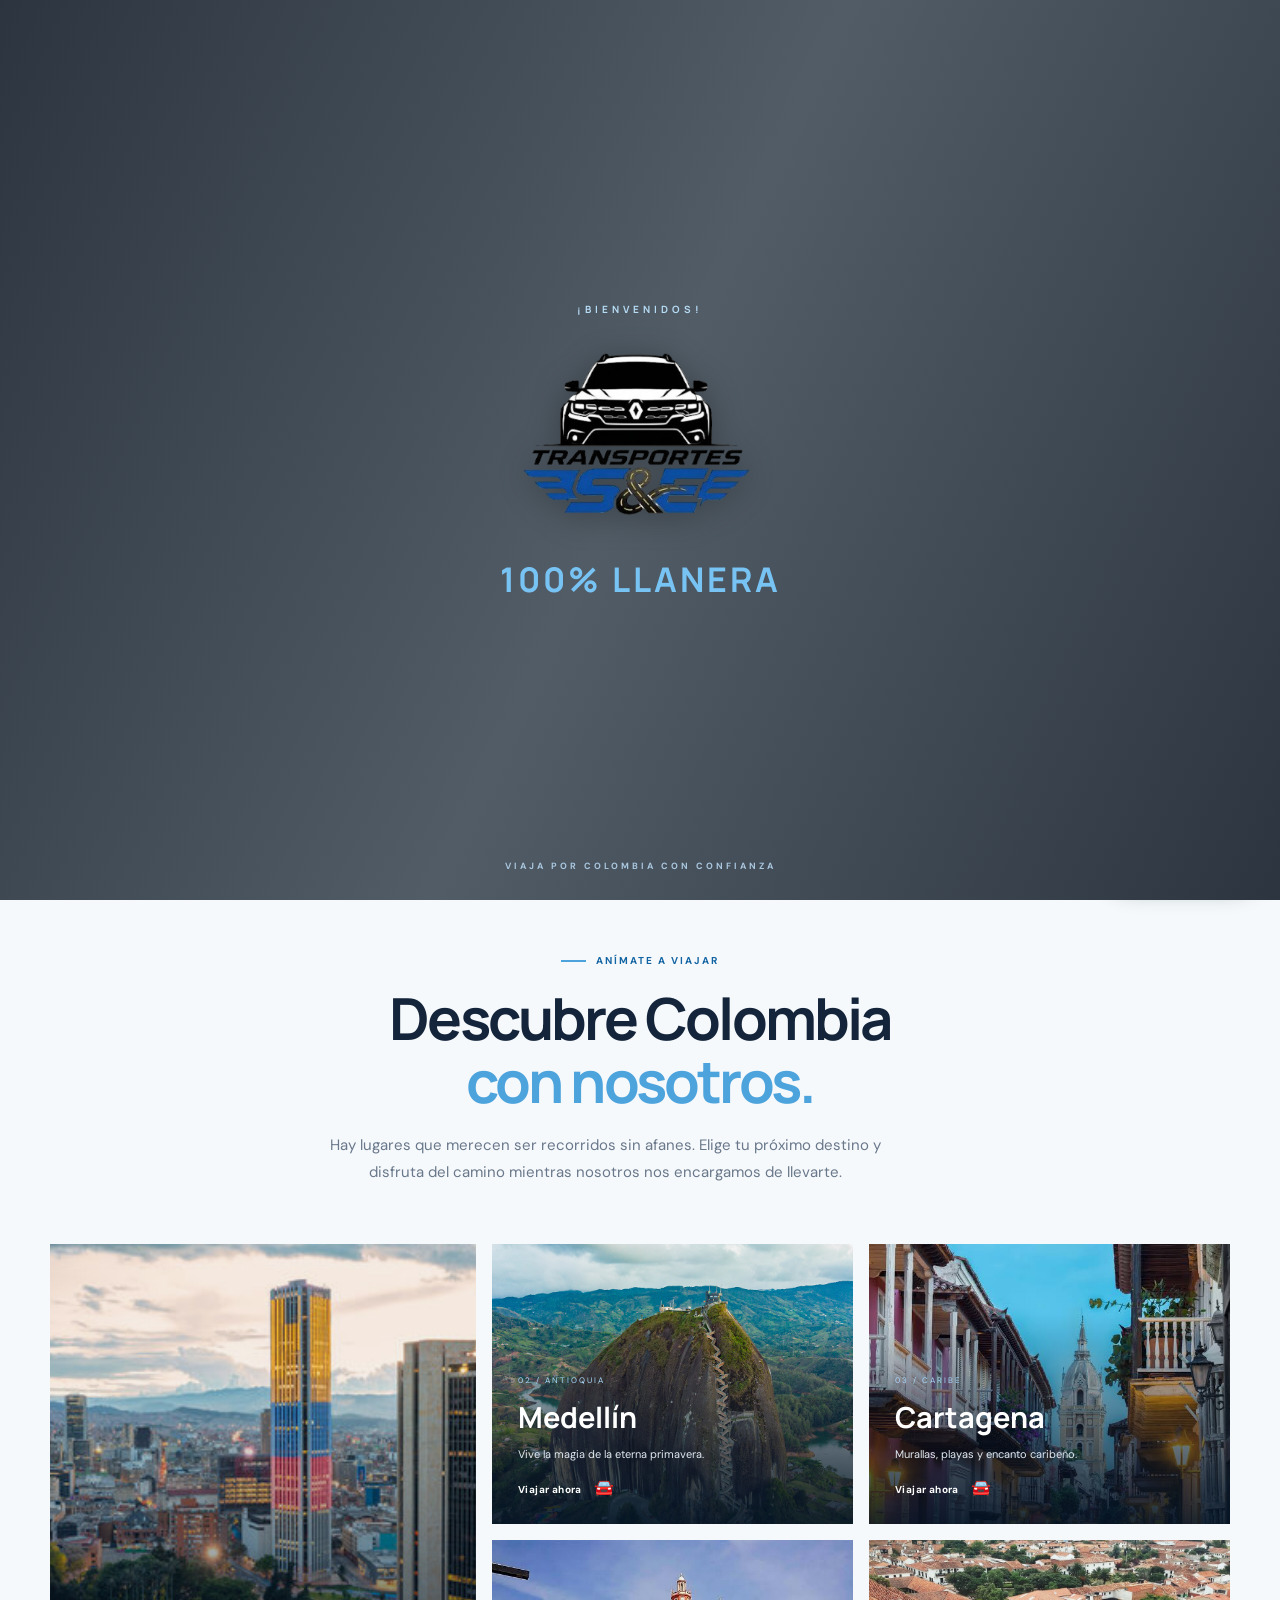
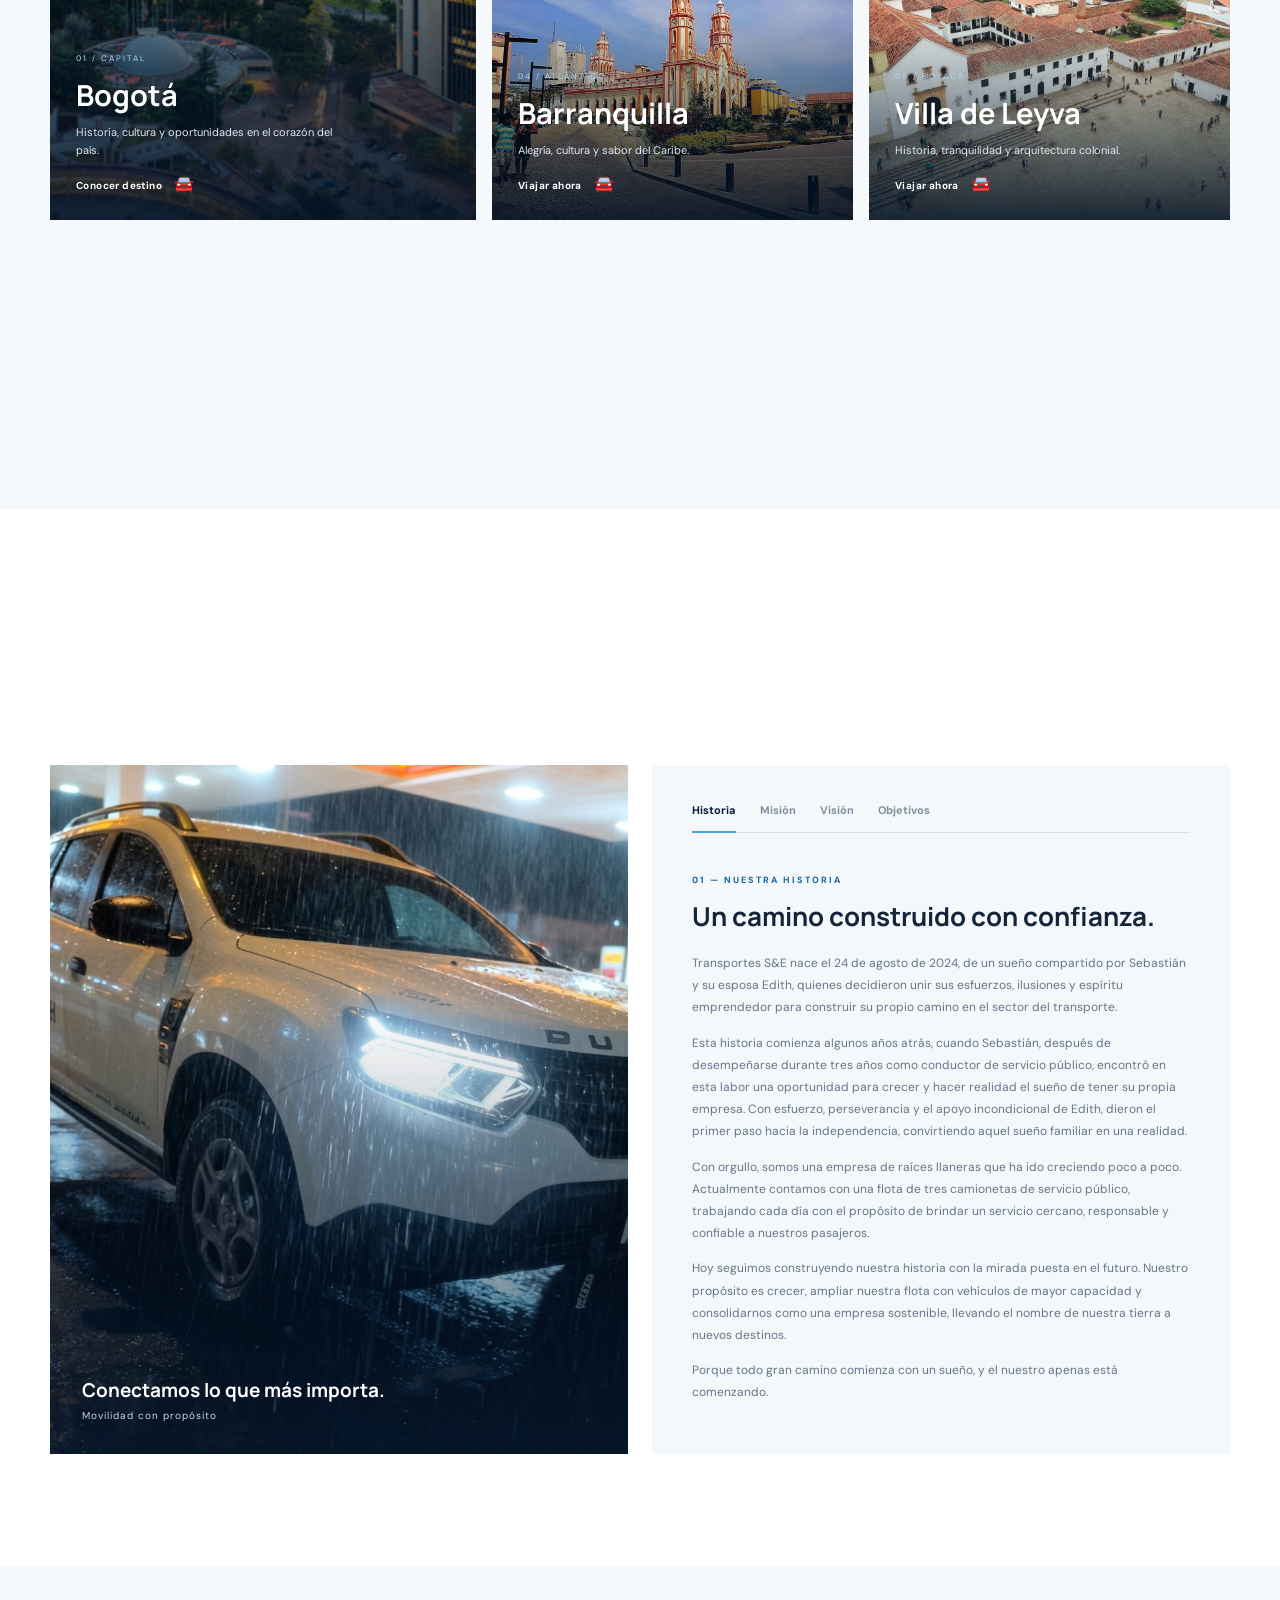
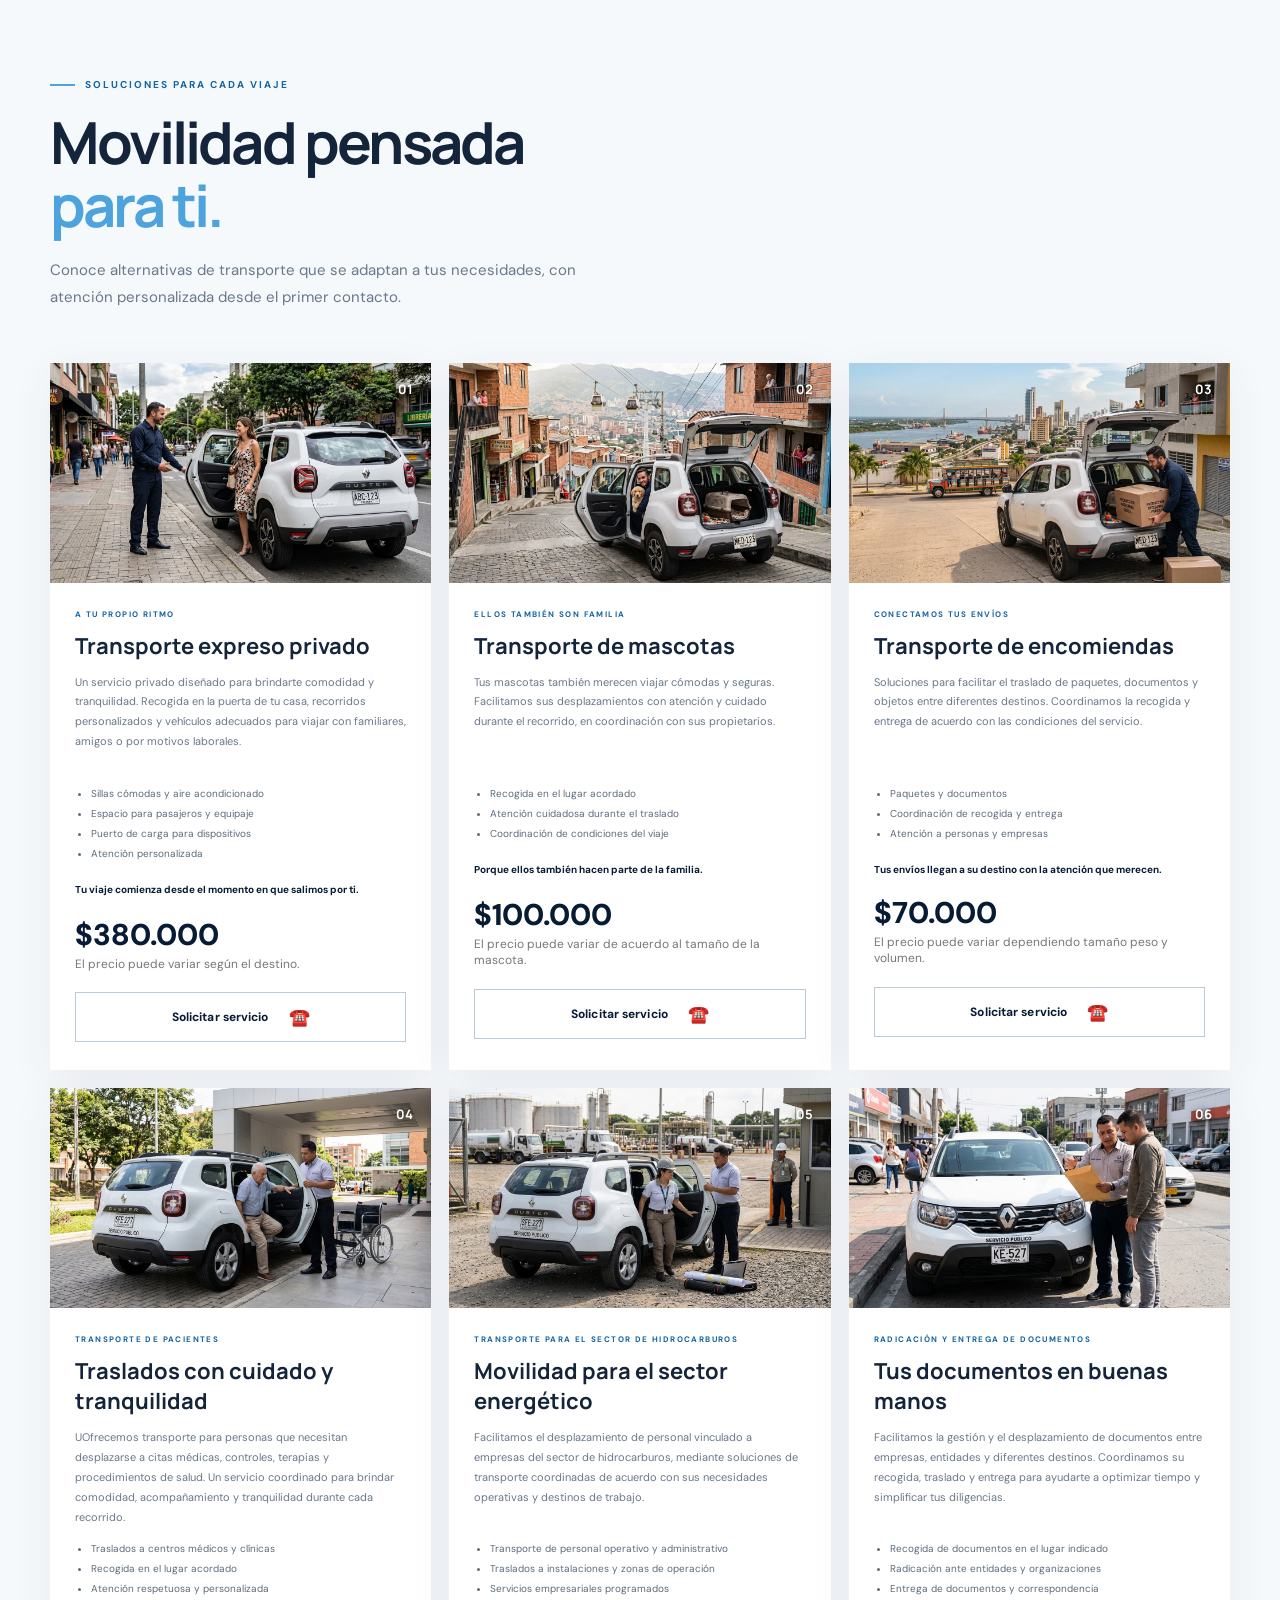
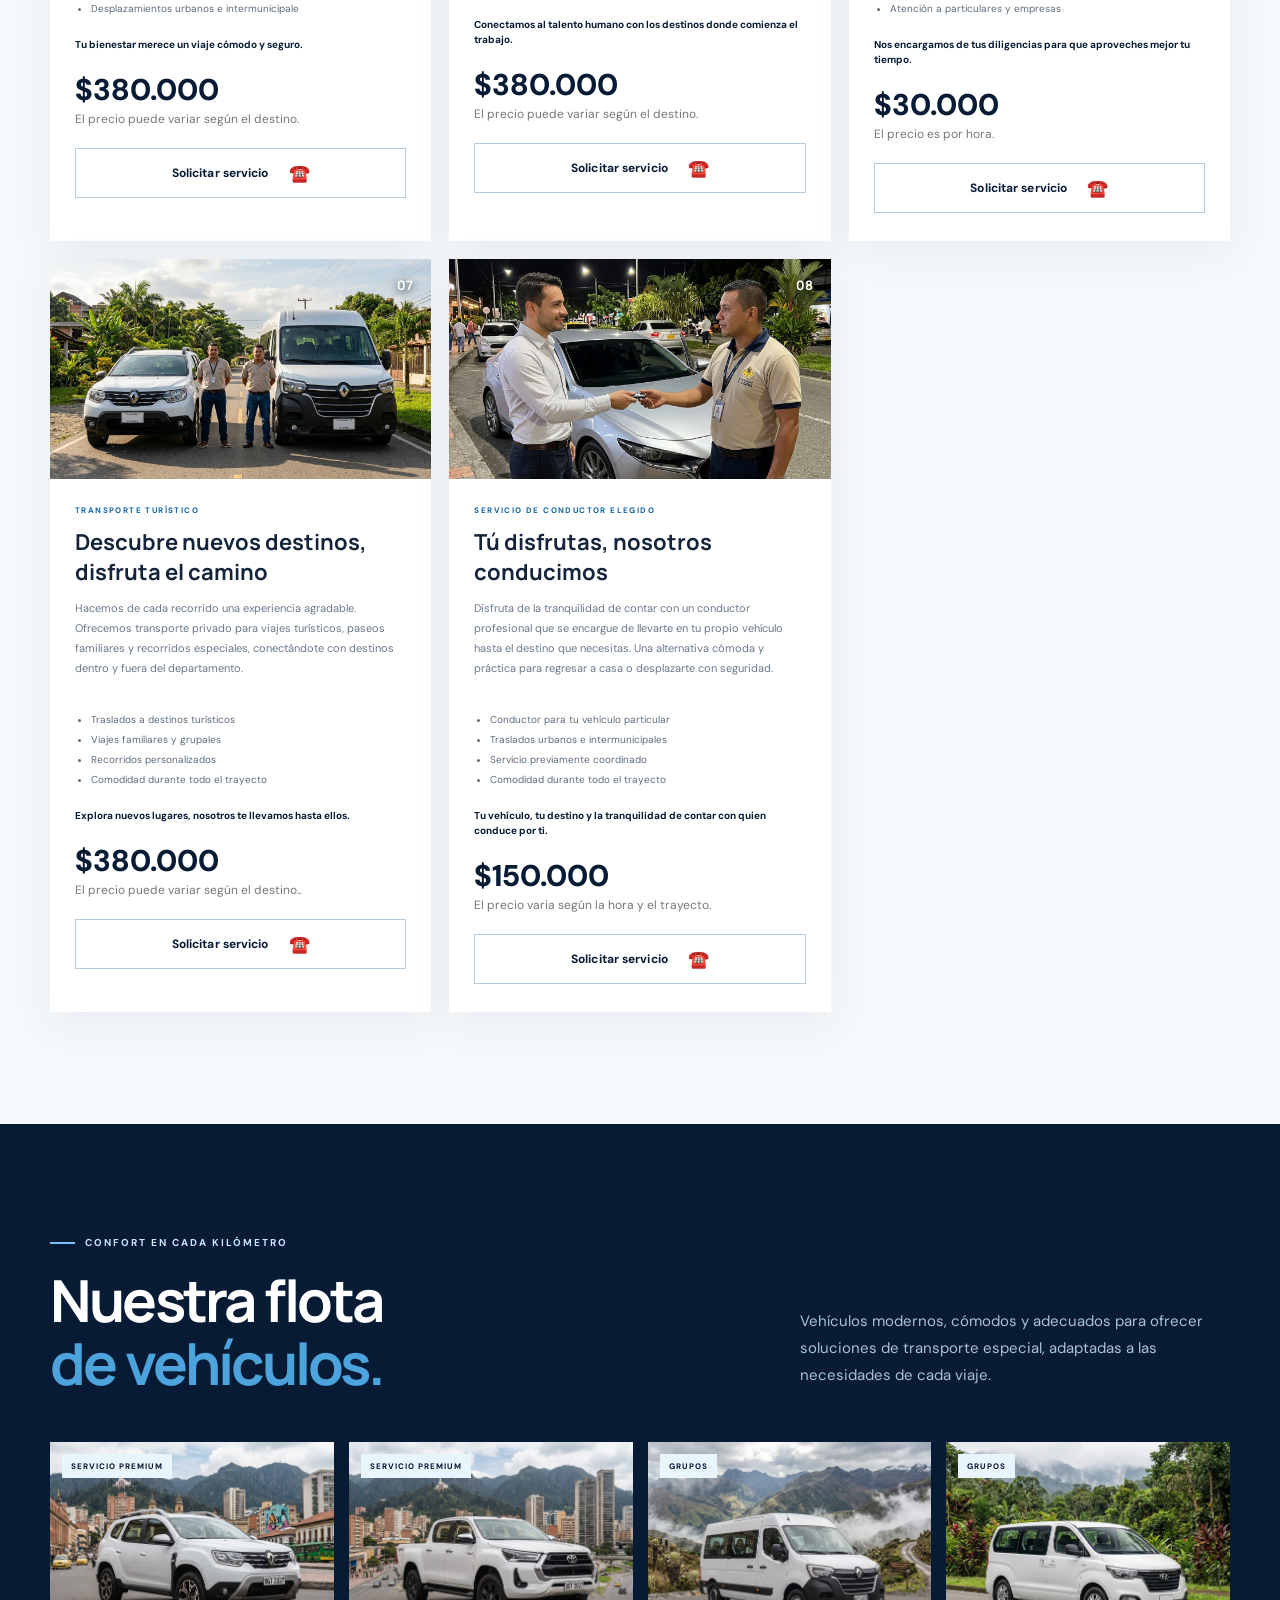
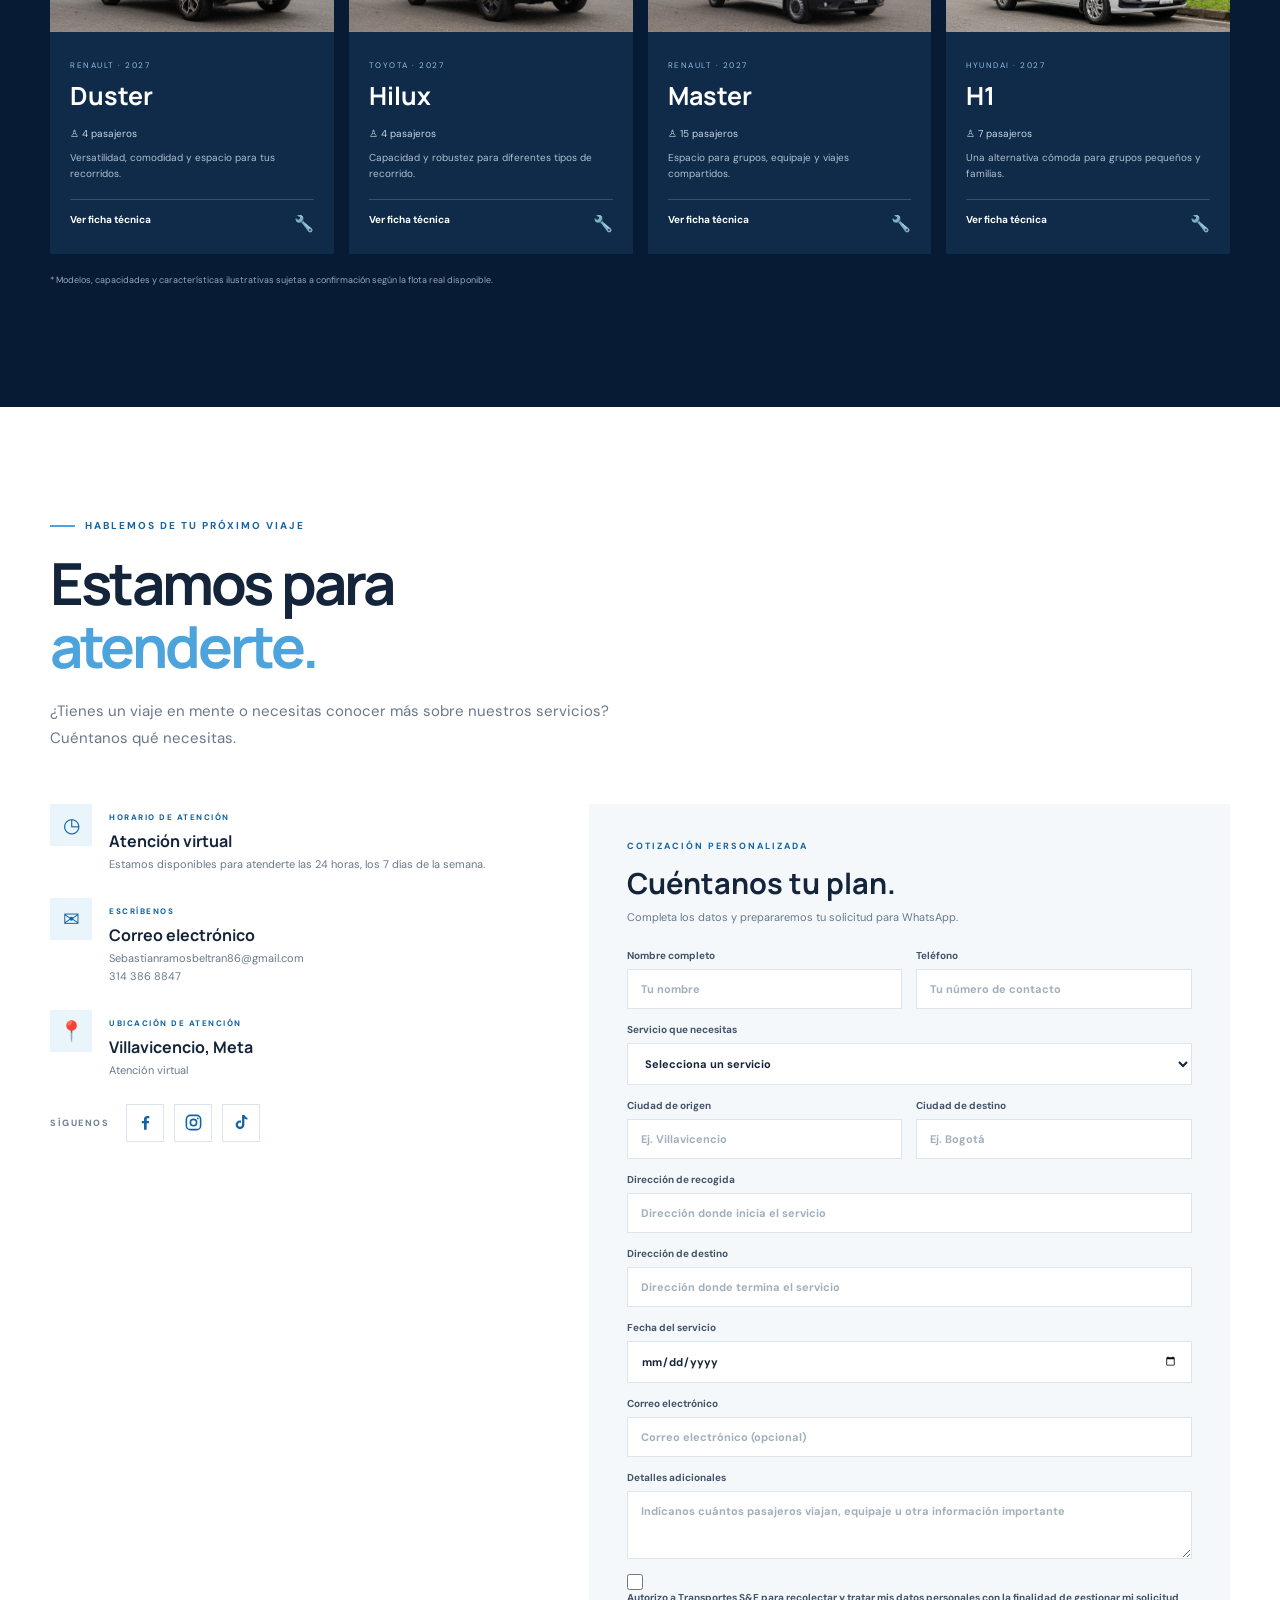
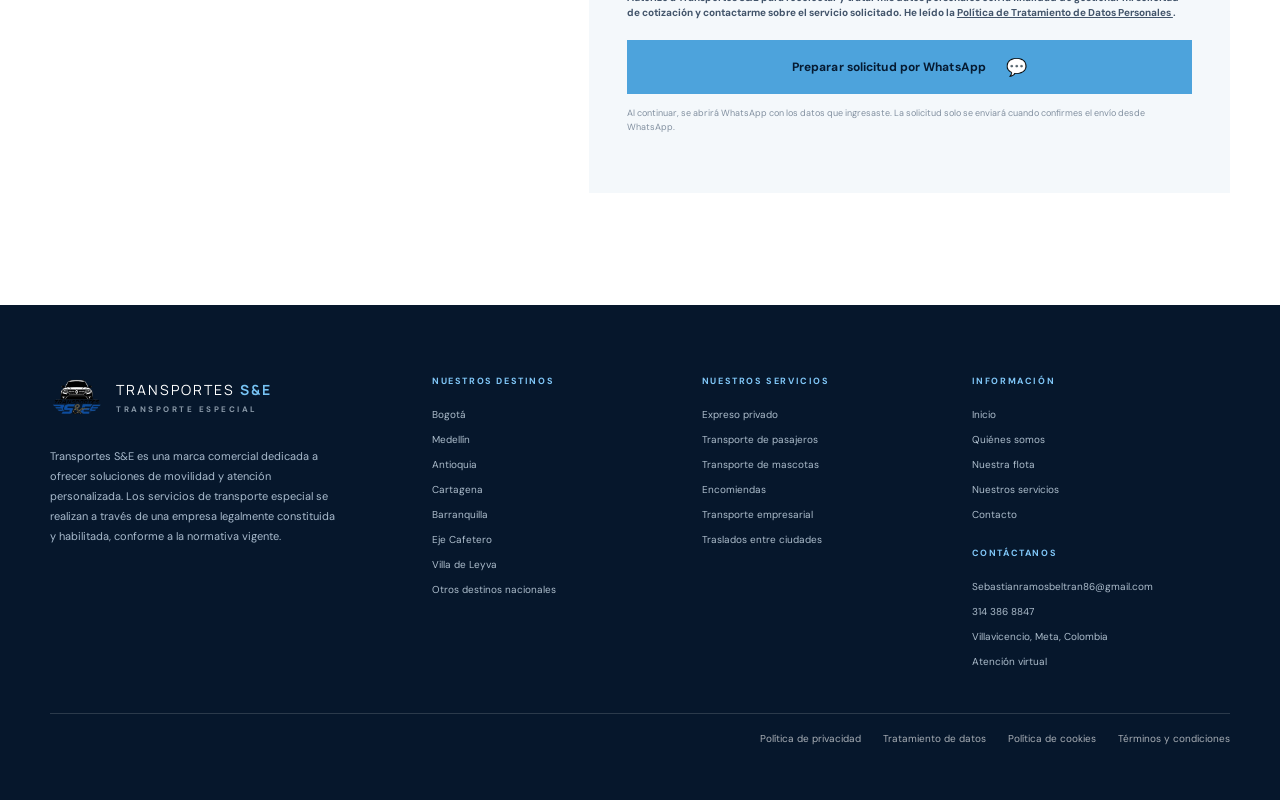
==== commit 9ae3cd2b: "Update index.html" ====
--- a/index.html
+++ b/index.html
@@ -10,7 +10,7 @@
   <link rel="preconnect" href="https://fonts.gstatic.com" crossorigin>
   <link href="https://fonts.googleapis.com/css2?family=DM+Sans:wght@400;500;600;700&family=Manrope:wght@400;500;600;700;800&display=swap" rel="stylesheet">
   <link rel="stylesheet" href="styles.css">
-  <link rel="icon" type="image/png" href="Imagenes/LogoSE.png">
+  <link rel="icon" type="image/png" href="imagenes/icon.png">
 </head>
 <body>
 
@@ -25,7 +25,7 @@
         <span class="welcome-kicker">¡BIENVENIDOS!</span>
 
         <!-- LOGOTIPO DE LA EMPRESA -->
-        <img src="Imagenes/LogoSE.png"
+        <img src="imagenes/logose.png"
             alt="Logotipo Transportes S&E"
             class="welcome-logo"
         >
@@ -44,7 +44,7 @@
 
   <header class="site-header">
     <a class="brand" href="#inicio" aria-label="Transportes S&E, inicio">
-      <img src="Imagenes/LogoSE.png" alt="Logo Transportes S&E"class="brand-logo">
+      <img src="imagenes/logose.png" alt="Logo Transportes S&E"class="brand-logo">
       <span class="brand-name">TRANSPORTES <b>S&E</b><small>Su elección para viajar seguro.</small></span>
     </a>
     <button class="menu-toggle" id="menuToggle" aria-label="Abrir menú" aria-expanded="false"><span></span><span></span><span></span></button>
@@ -98,27 +98,27 @@
         <div class="destination-grid">
           <article class="destination-card tall reveal">
 
-          <img src="Imagenes/BOGOTA.jpg" alt="Vista urbana de Bogotá" loading="lazy"
+          <img src="imagenes/bogota.jpg" alt="Vista urbana de Bogotá" loading="lazy"
 >            <div class="destination-shade"></div><div class="destination-info"><span>01 / CAPITAL</span><h3>Bogotá</h3><p>Historia, cultura y oportunidades en el corazón del país.</p><button class="text-link quote-destination" data-destination="Bogotá">Conocer destino <b>🚘</b></button></div>
           </article>
           <article class="destination-card reveal">
 
-            <img src="Imagenes/Antioquia.png" alt="Paisaje urbano de Medellín" loading="lazy">
+            <img src="imagenes/antioquia.png" alt="Paisaje urbano de Medellín" loading="lazy">
             <div class="destination-shade"></div><div class="destination-info"><span>02 / ANTIOQUIA</span><h3>Medellín</h3><p>Vive la magia de la eterna primavera.</p><button class="text-link quote-destination" data-destination="Medellín">Viajar ahora <b>🚘</b></button></div>
           </article>
           <article class="destination-card reveal">
 
-            <img src="Imagenes/CARTAGENA.jpeg" alt="Arquitectura colonial de Cartagena" loading="lazy">
+            <img src="imagenes/cartagena.jpeg" alt="Arquitectura colonial de Cartagena" loading="lazy">
             <div class="destination-shade"></div><div class="destination-info"><span>03 / CARIBE</span><h3>Cartagena</h3><p>Murallas, playas y encanto caribeño.</p><button class="text-link quote-destination" data-destination="Cartagena">Viajar ahora <b>🚘</b></button></div>
           </article>
           <article class="destination-card reveal">
             
-            <img src="Imagenes/BARRANQUILLA.jpeg" alt="Paisaje del Caribe colombiano" loading="lazy">
+            <img src="imagenes/barranquilla.jpeg" alt="Paisaje del Caribe colombiano" loading="lazy">
             <div class="destination-shade"></div><div class="destination-info"><span>04 / ATLÁNTICO</span><h3>Barranquilla</h3><p>Alegría, cultura y sabor del Caribe.</p><button class="text-link quote-destination" data-destination="Barranquilla">Viajar ahora <b>🚘</b></button></div>
           </article>
           <article class="destination-card reveal">
 
-            <img src="Imagenes/Villa de Leyva.jpg" alt="Arquitectura colonial y paisaje de Villa de Leyva" loading="lazy">
+            <img src="imagenes/villadeleyva.jpg" alt="Arquitectura colonial y paisaje de Villa de Leyva" loading="lazy">
             <div class="destination-shade"></div><div class="destination-info"><span>05 / BOYACÁ</span><h3>Villa de Leyva</h3><p>Historia, tranquilidad y arquitectura colonial.</p><button class="text-link quote-destination" data-destination="Villa de Leyva">Viajar ahora <b>🚘</b></button></div>
           </article>
         </div>
@@ -134,7 +134,7 @@
           <p>Trabajamos cada día para conectar destinos y acercar personas, creando experiencias de viaje que se distinguen por la atención personalizada, el compromiso y la calidad de nuestro.</p>
         </div>
         <div class="about-layout">
-          <div class="about-photo reveal"><img src="Imagenes/Historiamarca.jpg" alt="Vehículo de transporte recorriendo una carretera" loading="lazy">
+          <div class="about-photo reveal"><img src="imagenes/historiamarca.jpg" alt="Vehículo de transporte recorriendo una carretera" loading="lazy">
             <div class="photo-caption"><b>Conectamos lo que más importa.</b><span>Movilidad con propósito</span></div></div>
           <div class="about-panel reveal">
             <div class="tab-list" role="tablist" aria-label="Información de la empresa">
@@ -177,7 +177,7 @@
           <!-- Transporte expreso privado --> 
           <article class="service-card reveal">
             <div class="service-image">
-            <img src="Imagenes/Expresoprivado.jpg" alt="Vehículo SUV blanco en carretera" loading="lazy">
+            <img src="imagenes/expresoprivado.jpg" alt="Vehículo SUV blanco en carretera" loading="lazy">
             <span class="service-number">01</span></div><div class="service-body">
             <span class="eyebrow">A TU PROPIO RITMO</span>
             <h3>Transporte expreso privado</h3>
@@ -197,7 +197,7 @@
           
           <!-- Transporte de mascotas --> 
           <article class="service-card reveal">
-          <div class="service-image"><img src="Imagenes/Transportemascota.jpg" alt="Perros de compañía" loading="lazy">
+          <div class="service-image"><img src="imagenes/transportemascota.jpg" alt="Perros de compañía" loading="lazy">
           <span class="service-number">02</span></div><div class="service-body">
           <span class="eyebrow">ELLOS TAMBIÉN SON FAMILIA</span>
           <h3>Transporte de mascotas</h3>
@@ -217,7 +217,7 @@
           <!-- Transporte de encomiendas -->
 
           <article class="service-card reveal">
-          <div class="service-image"><img src="Imagenes/Transportecarga.jpg" alt="Paquete de encomienda listo para enviar" loading="lazy">
+          <div class="service-image"><img src="imagenes/transportecarga.jpg" alt="Paquete de encomienda listo para enviar" loading="lazy">
           <span class="service-number">03</span></div><div class="service-body">
           <span class="eyebrow">CONECTAMOS TUS ENVÍOS</span>
           <h3>Transporte de encomiendas</h3>
@@ -237,7 +237,7 @@
           <!-- TRANSPORTE DE PACIENTES -->
         
           <article class="service-card reveal">
-          <div class="service-image"><img src="Imagenes/Transportemedico.jpg" alt="Vehículo SUV blanco en carretera" loading="lazy">
+          <div class="service-image"><img src="imagenes/transportemedico.jpg" alt="Vehículo SUV blanco en carretera" loading="lazy">
           <span class="service-number">04</span></div><div class="service-body">
           <span class="eyebrow">TRANSPORTE DE PACIENTES</span>
           <h3>Traslados con cuidado y tranquilidad</h3>
@@ -260,7 +260,7 @@
           <!-- TRANSPORTE PARA EL SECTOR DE HIDROCARBUROS -->
           
           <article class="service-card reveal"><div class="service-image">
-          <img src="Imagenes/Transempresa.jpg" alt="Perros de compañía" loading="lazy">
+          <img src="imagenes/transempresa.jpg" alt="Perros de compañía" loading="lazy">
           <span class="service-number">05</span></div><div class="service-body">
           <span class="eyebrow">TRANSPORTE PARA EL SECTOR DE HIDROCARBUROS</span>
           <h3>Movilidad para el sector energético</h3>
@@ -281,7 +281,7 @@
           <!-- RADICACIÓN Y ENTREGA DE DOCUMENTOS -->
           
           <article class="service-card reveal"><div class="service-image">
-          <img src="Imagenes/Enviodocumento.jpg" alt="Paquete de encomienda listo para enviar" loading="lazy">
+          <img src="imagenes/enviodocumento.jpg" alt="Paquete de encomienda listo para enviar" loading="lazy">
           <span class="service-number">06</span></div><div class="service-body">
           <span class="eyebrow">RADICACIÓN Y ENTREGA DE DOCUMENTOS</span>
           <h3>Tus documentos en buenas manos</h3>
@@ -303,7 +303,7 @@
                   <!-- TRANSPORTE TURÍSTICO -->
           
           <article class="service-card reveal"><div class="service-image">
-          <img src="Imagenes/Transturismo.jpg" alt="Paquete de encomienda listo para enviar" loading="lazy">
+          <img src="imagenes/transturismo.jpg" alt="Paquete de encomienda listo para enviar" loading="lazy">
           <span class="service-number">07</span></div><div class="service-body">
           <span class="eyebrow">TRANSPORTE TURÍSTICO</span>
           <h3>Descubre nuevos destinos, disfruta el camino</h3>
@@ -326,7 +326,7 @@
                   <!-- SERVICIO DE CONDUCTOR ELEGIDO -->
           
           <article class="service-card reveal"><div class="service-image">
-          <img src="Imagenes/Servicioelegido.jpg" alt="CONDUCTOR ELEGIDO" loading="lazy">
+          <img src="imagenes/servicioelegido.jpg" alt="CONDUCTOR ELEGIDO" loading="lazy">
           <span class="service-number">08</span></div><div class="service-body">
           <span class="eyebrow">SERVICIO DE CONDUCTOR ELEGIDO</span>
           <h3>Tú disfrutas, nosotros conducimos</h3>
@@ -355,10 +355,10 @@
       <div class="container">
         <div class="fleet-heading reveal"><div><div class="eyebrow light"><span></span> CONFORT EN CADA KILÓMETRO</div><h2>Nuestra flota<br><em>de vehículos.</em></h2></div><p>Vehículos modernos, cómodos y adecuados para ofrecer soluciones de transporte especial, adaptadas a las necesidades de cada viaje.</p></div>
         <div class="fleet-grid">
-          <article class="vehicle-card reveal"><div class="vehicle-image"><img src="Imagenes/Duster.jpg" alt="SUV blanca representativa de Renault Duster" loading="lazy"><span class="vehicle-tag">SERVICIO PREMIUM</span></div><div class="vehicle-info"><div><span>RENAULT · 2027</span><h3>Duster</h3></div><div class="vehicle-capacity">♙ 4 pasajeros</div><p>Versatilidad, comodidad y espacio para tus recorridos.</p><button class="vehicle-more" data-vehicle="duster">Ver ficha técnica <b>🔧</b></button></div></article>
-          <article class="vehicle-card reveal"><div class="vehicle-image"><img src="Imagenes/Toyota.jpg" alt="Camioneta pickup blanca representativa de Toyota Hilux" loading="lazy"><span class="vehicle-tag">SERVICIO PREMIUM</span></div><div class="vehicle-info"><div><span>TOYOTA · 2027</span><h3>Hilux</h3></div><div class="vehicle-capacity">♙ 4 pasajeros</div><p>Capacidad y robustez para diferentes tipos de recorrido.</p><button class="vehicle-more" data-vehicle="hilux">Ver ficha técnica <b>🔧</b></button></div></article>
-          <article class="vehicle-card reveal"><div class="vehicle-image"><img src="Imagenes/Renault.jpg" alt="Van blanca representativa de Renault Master" loading="lazy"><span class="vehicle-tag">GRUPOS</span></div><div class="vehicle-info"><div><span>RENAULT · 2027</span><h3>Master</h3></div><div class="vehicle-capacity">♙ 15 pasajeros</div><p>Espacio para grupos, equipaje y viajes compartidos.</p><button class="vehicle-more" data-vehicle="master">Ver ficha técnica <b>🔧</b></button></div></article>
-          <article class="vehicle-card reveal"><div class="vehicle-image"><img src="Imagenes/Hyundai.jpg" alt="Minivan blanca representativa de Hyundai H1" loading="lazy"><span class="vehicle-tag">GRUPOS</span></div><div class="vehicle-info"><div><span>HYUNDAI · 2027</span><h3>H1</h3></div><div class="vehicle-capacity">♙ 7 pasajeros</div><p>Una alternativa cómoda para grupos pequeños y familias.</p><button class="vehicle-more" data-vehicle="h1">Ver ficha técnica <b>🔧</b></button></div></article>
+          <article class="vehicle-card reveal"><div class="vehicle-image"><img src="imagenes/duster.jpg" alt="SUV blanca representativa de Renault Duster" loading="lazy"><span class="vehicle-tag">SERVICIO PREMIUM</span></div><div class="vehicle-info"><div><span>RENAULT · 2027</span><h3>Duster</h3></div><div class="vehicle-capacity">♙ 4 pasajeros</div><p>Versatilidad, comodidad y espacio para tus recorridos.</p><button class="vehicle-more" data-vehicle="duster">Ver ficha técnica <b>🔧</b></button></div></article>
+          <article class="vehicle-card reveal"><div class="vehicle-image"><img src="imagenes/toyota.jpg" alt="Camioneta pickup blanca representativa de Toyota Hilux" loading="lazy"><span class="vehicle-tag">SERVICIO PREMIUM</span></div><div class="vehicle-info"><div><span>TOYOTA · 2027</span><h3>Hilux</h3></div><div class="vehicle-capacity">♙ 4 pasajeros</div><p>Capacidad y robustez para diferentes tipos de recorrido.</p><button class="vehicle-more" data-vehicle="hilux">Ver ficha técnica <b>🔧</b></button></div></article>
+          <article class="vehicle-card reveal"><div class="vehicle-image"><img src="imagenes/renault.jpg" alt="Van blanca representativa de Renault Master" loading="lazy"><span class="vehicle-tag">GRUPOS</span></div><div class="vehicle-info"><div><span>RENAULT · 2027</span><h3>Master</h3></div><div class="vehicle-capacity">♙ 15 pasajeros</div><p>Espacio para grupos, equipaje y viajes compartidos.</p><button class="vehicle-more" data-vehicle="master">Ver ficha técnica <b>🔧</b></button></div></article>
+          <article class="vehicle-card reveal"><div class="vehicle-image"><img src="imagenes/hyundai.jpg" alt="Minivan blanca representativa de Hyundai H1" loading="lazy"><span class="vehicle-tag">GRUPOS</span></div><div class="vehicle-info"><div><span>HYUNDAI · 2027</span><h3>H1</h3></div><div class="vehicle-capacity">♙ 7 pasajeros</div><p>Una alternativa cómoda para grupos pequeños y familias.</p><button class="vehicle-more" data-vehicle="h1">Ver ficha técnica <b>🔧</b></button></div></article>
         </div>
         <p class="fleet-note">* Modelos, capacidades y características ilustrativas sujetas a confirmación según la flota real disponible.</p>
       </div>
@@ -510,7 +510,7 @@
   <footer class="site-footer">
     <div class="container">
       <div class="footer-main">
-<div class="footer-brand"><a class="brand brand-light" href="#inicio"><img src="Imagenes/LogoSE.png" alt="Logo Transportes S&E" class="brand-logo"><span class="brand-name">TRANSPORTES <b>S&E</b><small>TRANSPORTE ESPECIAL</small></span></a><p>Transportes S&E es una marca comercial dedicada a ofrecer soluciones de movilidad y atención personalizada. Los servicios de transporte especial se realizan a través de una empresa legalmente constituida y habilitada, conforme a la normativa vigente.</p><small></small></div>        <div class="footer-column"><h4>NUESTROS DESTINOS</h4><a href="#destinos">Bogotá</a><a href="#destinos">Medellín</a><a href="#destinos">Antioquia</a><a href="#destinos">Cartagena</a><a href="#destinos">Barranquilla</a><a href="#destinos">Eje Cafetero</a><a href="#destinos">Villa de Leyva</a><a href="#destinos">Otros destinos nacionales</a></div>
+<div class="footer-brand"><a class="brand brand-light" href="#inicio"><img src="imagenes/logose.png" alt="Logo Transportes S&E" class="brand-logo"><span class="brand-name">TRANSPORTES <b>S&E</b><small>TRANSPORTE ESPECIAL</small></span></a><p>Transportes S&E es una marca comercial dedicada a ofrecer soluciones de movilidad y atención personalizada. Los servicios de transporte especial se realizan a través de una empresa legalmente constituida y habilitada, conforme a la normativa vigente.</p><small></small></div>        <div class="footer-column"><h4>NUESTROS DESTINOS</h4><a href="#destinos">Bogotá</a><a href="#destinos">Medellín</a><a href="#destinos">Antioquia</a><a href="#destinos">Cartagena</a><a href="#destinos">Barranquilla</a><a href="#destinos">Eje Cafetero</a><a href="#destinos">Villa de Leyva</a><a href="#destinos">Otros destinos nacionales</a></div>
         <div class="footer-column"><h4>NUESTROS SERVICIOS</h4><a href="#servicios">Expreso privado</a><a href="#servicios">Transporte de pasajeros</a><a href="#servicios">Transporte de mascotas</a><a href="#servicios">Encomiendas</a><a href="#servicios">Transporte empresarial</a><a href="#servicios">Traslados entre ciudades</a></div>
         <div class="footer-column"><h4>INFORMACIÓN</h4><a href="#inicio">Inicio</a><a href="#nosotros">Quiénes somos</a><a href="#vehiculos">Nuestra flota</a><a href="#servicios">Nuestros servicios</a><a href="#contacto">Contacto</a><h4 class="footer-subhead">CONTÁCTANOS</h4>
 <span data-config="email">Correo de contacto</span>
@@ -529,7 +529,7 @@
   <!-- ASISTENTE FLOTANTE DE WHATSAPP -->
   <div class="whatsapp-widget">
     <div class="chat-panel" id="chatPanel" aria-hidden="true">
-      <div class="chat-head"><div class="chat-avatar"><img src="Imagenes/LogoSE.png"></div><div><b>Transportes S&E</b><small>Asesor de servicio</small></div><button id="closeChat" aria-label="Cerrar chat">×</button></div>
+      <div class="chat-head"><div class="chat-avatar"><img src="imagenes/logose.png"></div><div><b>Transportes S&E</b><small>Asesor de servicio</small></div><button id="closeChat" aria-label="Cerrar chat">×</button></div>
       <div class="chat-body"><span class="chat-time">AHORA</span><div class="chat-bubble">¡Hola! Bienvenido a nuestra empresa de transporte.<br><br>Estamos aquí para ayudarte. ¿Deseas conocer nuestros servicios, consultar destinos o solicitar una cotización?</div>
         <button class="chat-option" data-chat="Hola, estoy interesado en conocer los servicios de transporte y quisiera recibir información sobre disponibilidad y tarifas.">Solicitar información <b>↗</b></button>
         <button class="chat-option" data-chat="Hola, quisiera cotizar un viaje. ¿Me pueden ayudar con disponibilidad y tarifas?">Cotizar un viaje <b>↗</b></button>
